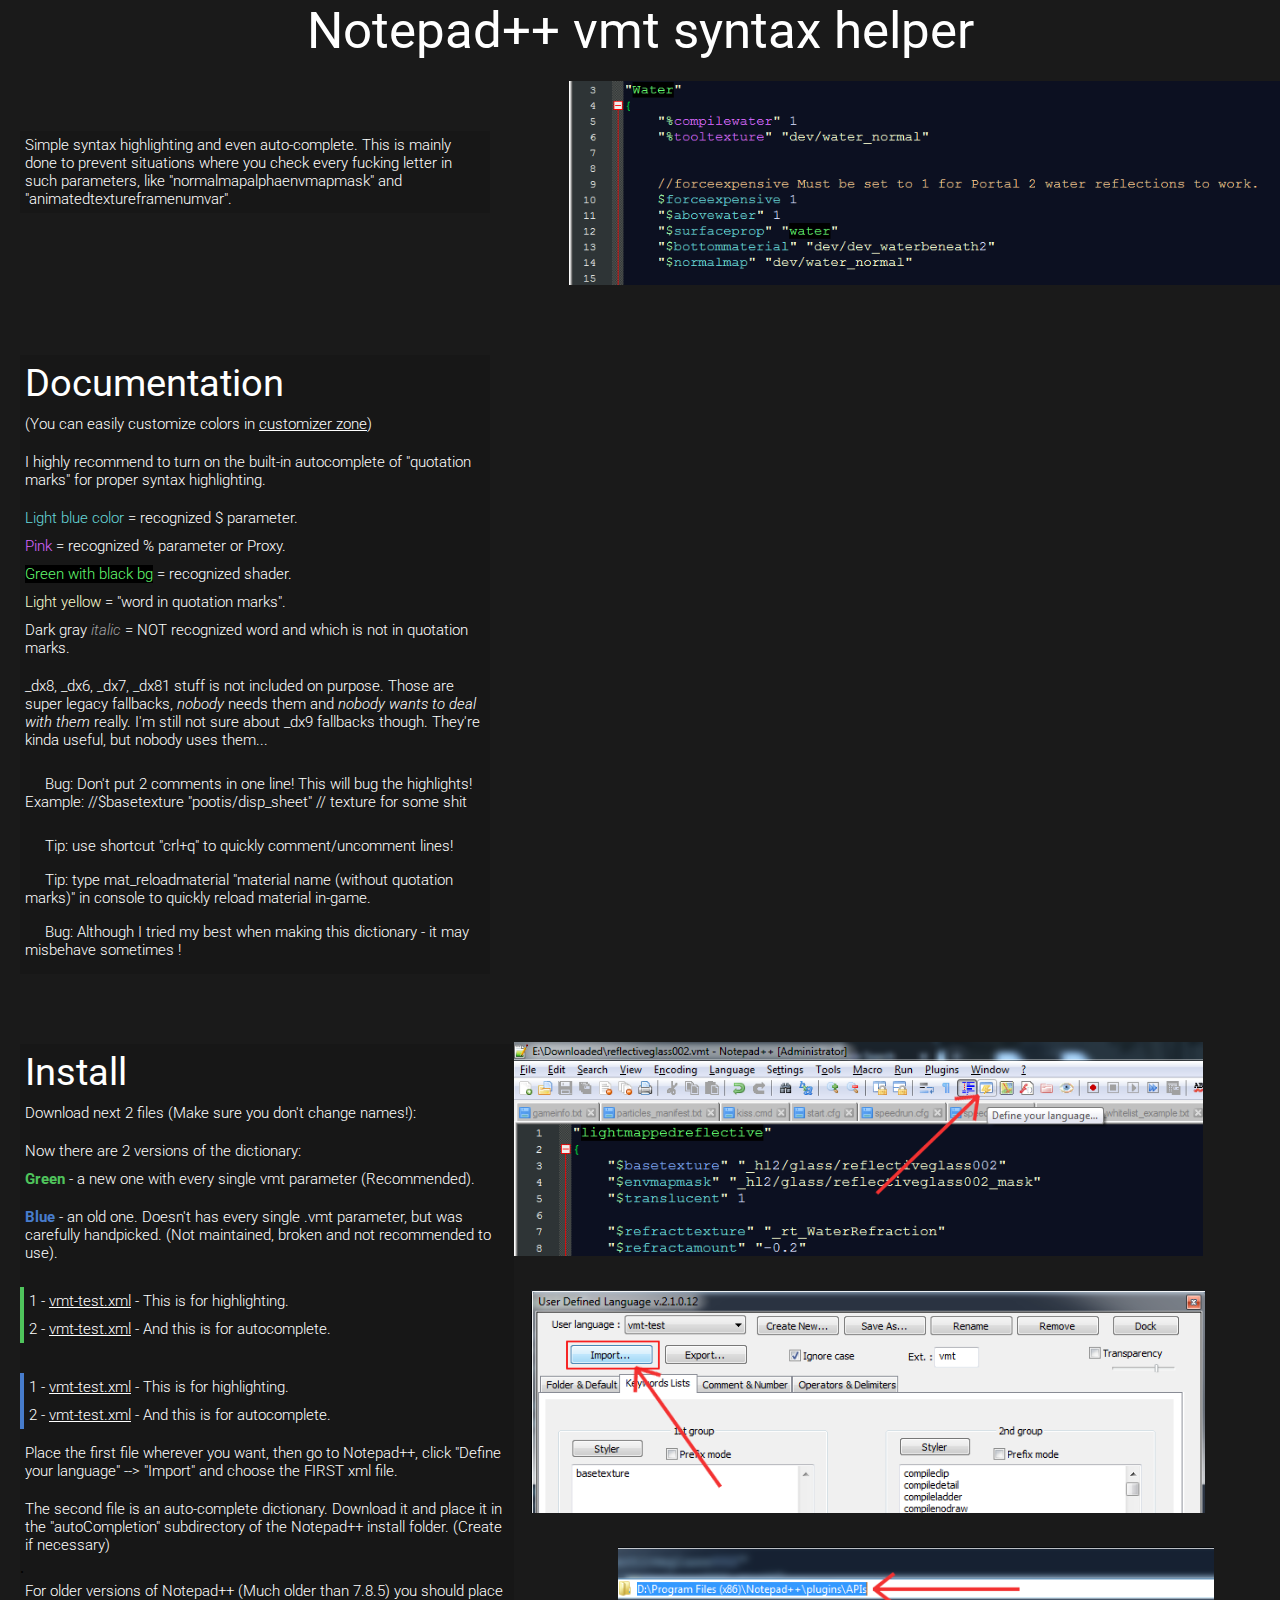
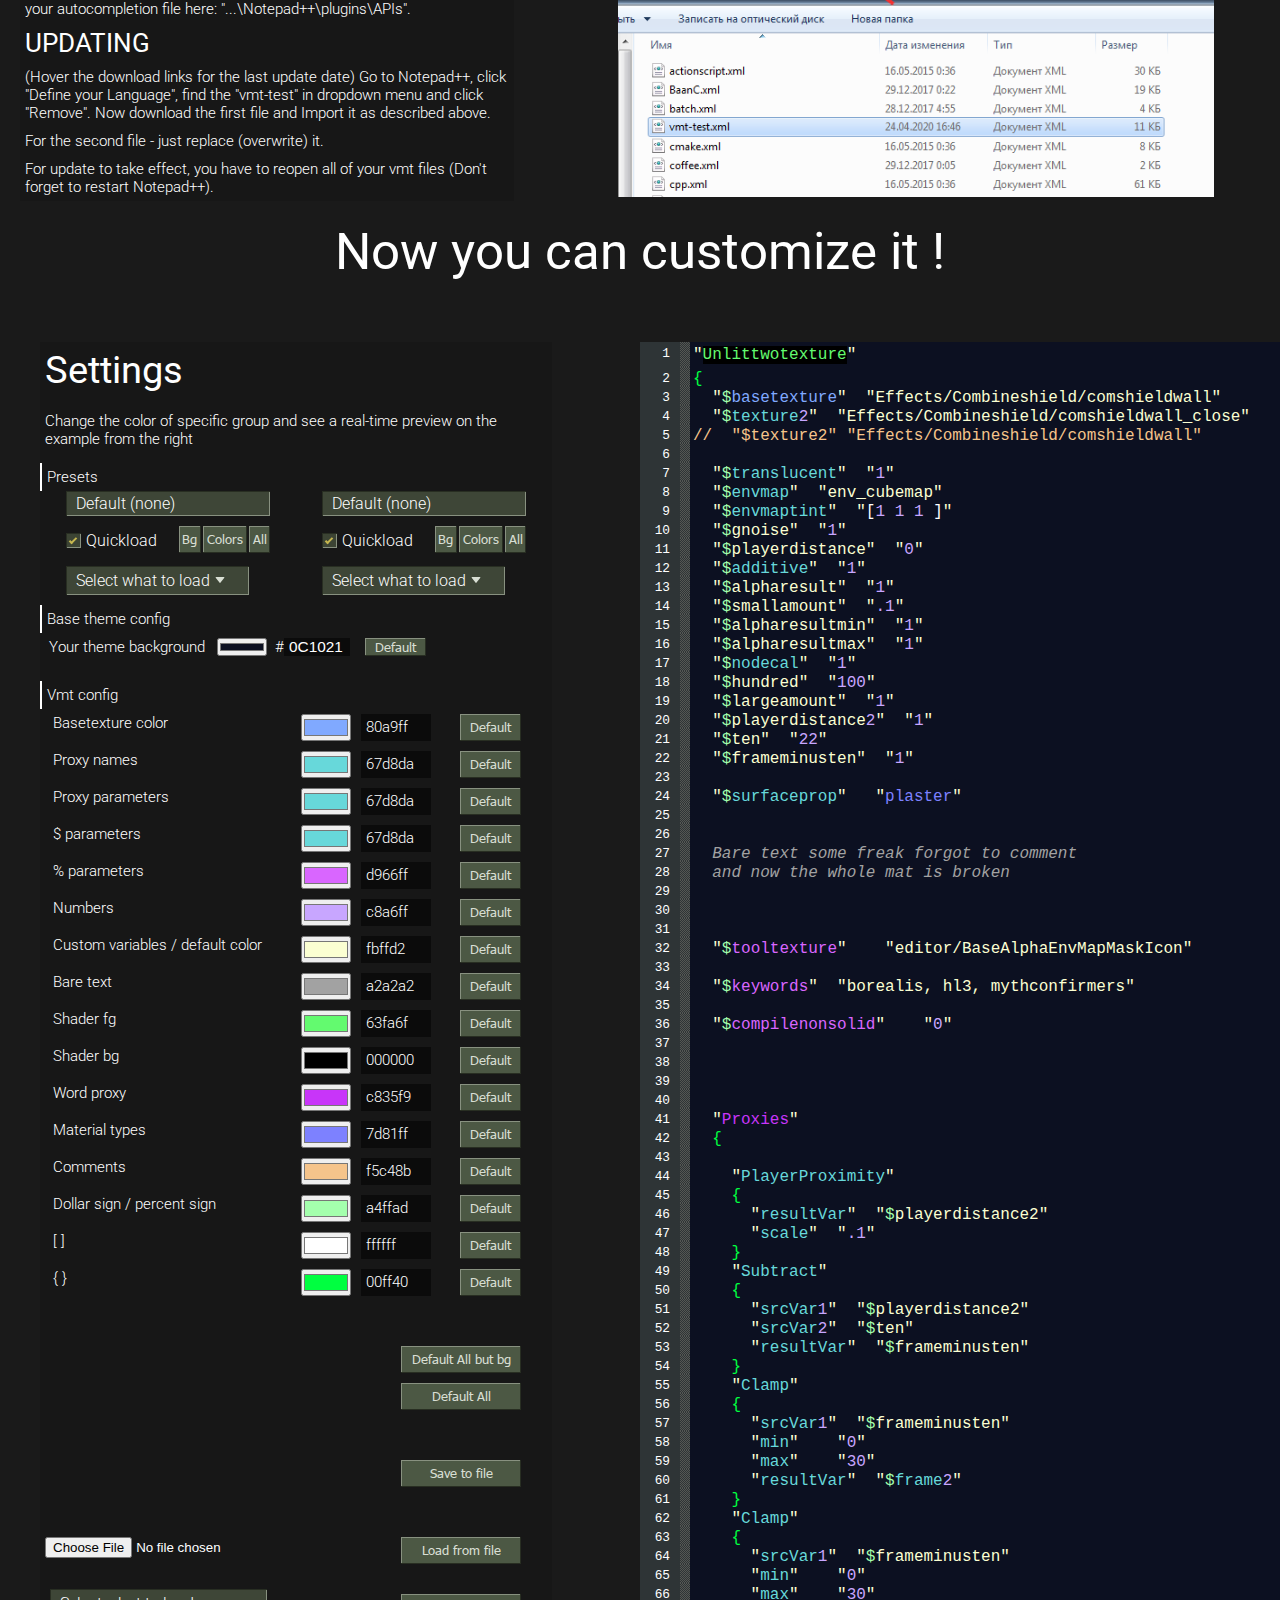
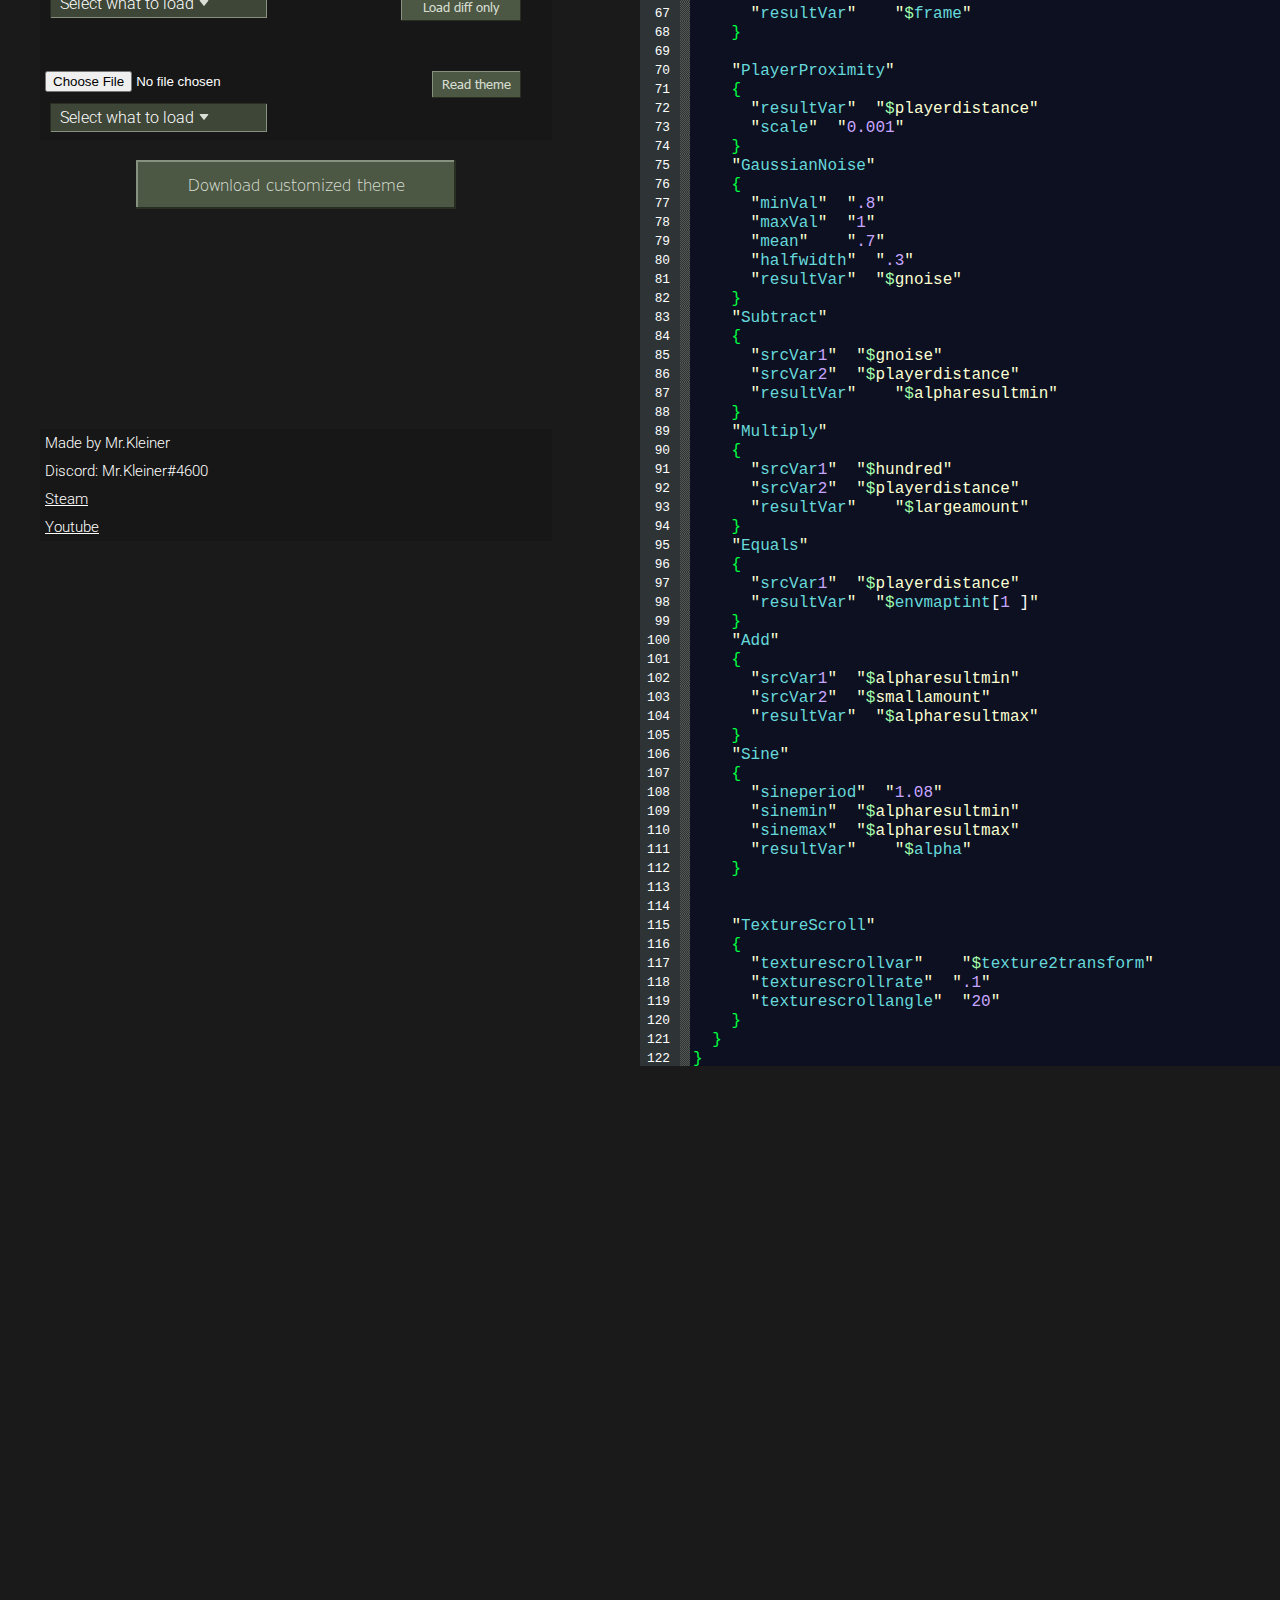
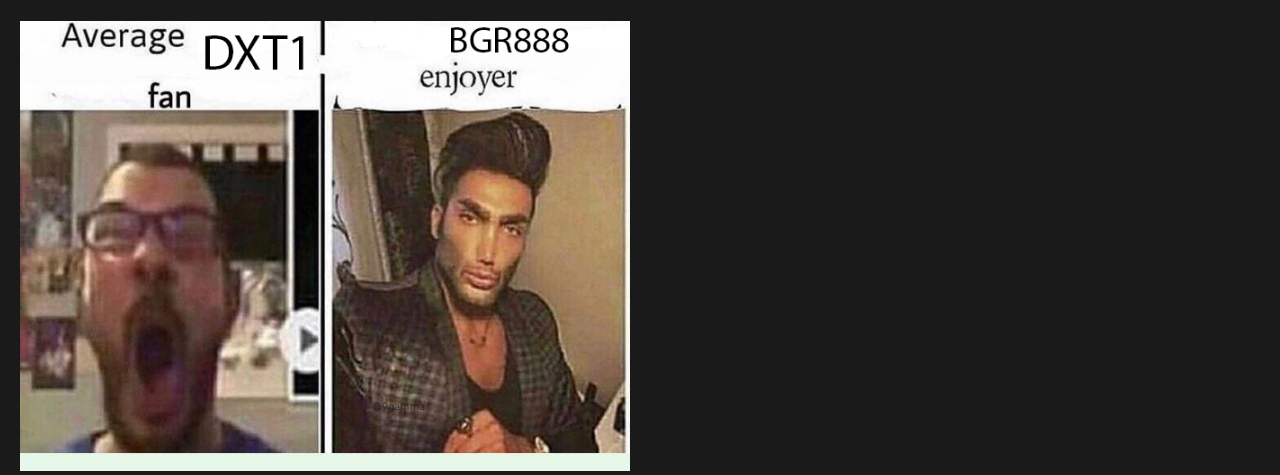
==== index.html @ f5759f52 "preset system improvements" ====
<!DOCTYPE html>
<html>
<head>
<link rel="stylesheet" type="text/css" href="style.css">
	<title>Notepad++ vmt</title>
	<link rel="shortcut icon" href="icon/npp_vmt_icon.png" type="image/x-icon">
	<!-- icon credit: Leo from Renegade dev team -->
	

<!-- <script src="./file_generator.js"></script> -->
  
  
  
  
  
  
</head>
<body onload="bodyready()">
<div id="dropdown_master" class="dropdown_menu_resetter dropdown_menu_resetter_hidden"></div>
	<div class="head_title">
		<p>Notepad++ vmt syntax helper</p>
	</div>
	<div class="page_01">

		<div class="into_text_root">
			<p>Simple syntax highlighting and even auto-complete. This is mainly done to prevent situations where you check every fucking letter in such parameters, like "normalmapalphaenvmapmask" and "animatedtextureframenumvar". </p>
		</div>

		<div class="intro_img"><!-- <div class="alignme"></div> --><img src="pics/example.png"></div>
	</div>

	<div class="page_01">

		<div class="into_text_root">
			<p id="install">Documentation</p>
			<p>(You can easily customize colors in <a href="#customize_scroll">customizer zone</a>)</p>
			<p></p>
			<p>I highly recommend to turn on the built-in autocomplete of "quotation marks" for proper syntax highlighting.</p>
			<p></p>
			<p><a id="light_blue">Light blue color</a> = recognized $ parameter.</p>
			<p><a id="pink">Pink</a> = recognized % parameter or Proxy.</p>
			<p><a id="green_black">Green with black bg</a> = recognized shader.</p>
			<p><a id="light_yellow">Light yellow</a> = "word in quotation marks".</p>
			<p>Dark gray <a id="gray">italic</a> = NOT recognized word and which is not in quotation marks.</p>
			<p></p>
			<p>_dx8, _dx6, _dx7, _dx81 stuff is not included on purpose. Those are super legacy fallbacks, <a class="italic_text">nobody</a> needs them and <a class="italic_text">nobody wants to deal with them</a> really. I'm still not sure about _dx9 fallbacks though. They're kinda useful, but nobody uses them...</p>
			<p></p>
			<p><img src="https://developer.valvesoftware.com/w/images/7/7d/Bug.png" width="16" height="20"> Bug: Don't put 2 comments in one line! This will bug the highlights! Example: //$basetexture "pootis/disp_sheet" // texture for some shit</p>
			<p></p>
			<p><img src="https://developer.valvesoftware.com/w/images/4/45/Tip.png" width="16" height="20"> Tip: use shortcut "crl+q" to quickly comment/uncomment lines!</p>
			
			<p><img src="https://developer.valvesoftware.com/w/images/4/45/Tip.png" width="16" height="20"> Tip: type mat_reloadmaterial "material name (without quotation marks)" in console to quickly reload material in-game.</p>
			
			<p><img src="https://developer.valvesoftware.com/w/images/7/7d/Bug.png" width="16" height="20"> Bug: Although I tried my best when making this dictionary - it may misbehave sometimes !</p>
			<p></p>
		</div>

		<div class="intro_img"><!-- <div class="alignme"></div> --><img class="ded" src="pics/example.png"></div>
	</div>

		<div class="page_01">

		<div class="into_text_root">
			<p id="install">Install</p>
			<p>Download next 2 files (Make sure you don't change names!):</p>
			<p></p>
			<p>Now there are 2 versions of the dictionary:</p>
			<p><a style="color:#4fc45c;font-weight:700;">Green</a> - a new one with every single vmt parameter (Recommended).</p>
			<p></p>
			<p><a style="color:#477ccc;font-weight:700;">Blue</a> - an old one. Doesn't has every single .vmt parameter, but was carefully handpicked. (Not maintained, broken and not recommended to use).</p>
			<p></p>
			<p></p>
			
			
			<!-- new one -->			
			<div class="version_sep_new">
			
			<p>1 - <a class="dl_new" rdate="Last update: 25-01-2020" download href="xml/new/light/vmt-test.xml" title="Last update: 25-01-2020">vmt-test.xml</a> - This is for highlighting.</p>
			<p>2 - <a class="dl_new" download href="xml/new/auto/vmt-test.xml" title="Last update: 25-01-2020">vmt-test.xml</a> - And this is for autocomplete.</p>
			
			</div>			
			<!-- new one -->
			

			<p></p>
			<p></p>
			<p></p>

			
			<!-- old one -->
			<div class="version_sep_old">
			
			<p>1 - <a class="dl_old" download href="xml/old/light/vmt-test.xml" title="Last update: 27-11-2020">vmt-test.xml</a> - This is for highlighting.</p>
			<p>2 - <a class="dl_old" download href="xml/old/auto/vmt-test.xml" title="Last update: 27-11-2020">vmt-test.xml</a> - And this is for autocomplete.</p>
			
			</div>
			<!-- old one -->
			
			
			<p></p>
			<p>Place the first file wherever you want, then go to Notepad++, click "Define your language" --> "Import" and choose the FIRST xml file.</p>
			<p></p>
			<p>The second file is an auto-complete dictionary. Download it and place it in the "autoCompletion" subdirectory of the Notepad++ install folder. (Create if necessary)</p>.
			<p>For older versions of Notepad++ (Much older than 7.8.5) you should place your autocompletion file here: "...\Notepad++\plugins\APIs".</p>
			<p id="update1">UPDATING</p>
			<p> (Hover the download links for the last update date) Go to Notepad++, click "Define your Language", find the "vmt-test" in dropdown menu and click "Remove". Now download the first file and Import it as described above.</p>
			<p>For the second file - just replace (overwrite) it.</p>
			<p>For update to take effect, you have to reopen all of your vmt files (Don't forget to restart Notepad++).</p>
		</div>


		<div class="step_imgs">
			<div class="intro_img1"><!-- <div class="alignme"></div> --> <img src="pics/def_lang.png"></div>
			<div class="intro_img1"><!-- <div class="alignme"></div> --> <img id="second_img" src="pics/import.png"></div>
			<div class="intro_img1"><!-- <div class="alignme"></div> --> <img id="second_img" src="pics/auto.png"></div>
		</div>
	</div>
	
		
	
	
	
	
	
	
	<!-- new color picker shit -->
	
	
	
	

	
	
	
	
	<div class="customize_title" id="customize_scroll">
		<p>Now you can customize it !</p>
	</div>
	
		
		
		
		
		<!-- Spoiler table test. A proper web designer will kill me for this -->
		
		
		
		
		
		
		<!-- pootis table here -->
			
			
			
		<div class="c_custom">
		 
			
			
			
		
		<div class="c_cols_con">
		
			<div class="c_cols_box1">
			<div class="not_button">
				<p id="install">Settings</p>
				<p></p>
				<p>Change the color of specific group and see a real-time preview on the example from the right</p>
				<!-- <p>The reason this exists is because of how poorly Notepad++ custom languages engine works, so if your theme background is not the same as "Black Board" - the language won't work properly. To fix this you have to enter the background color of your theme into the "Your theme background" field (next to color picker) and then click "Download customized theme". "Vmt config" section is very optional.</p> -->
				<p></p>
				<p class="white_border_right">Presets</p>
				
				
				<div class="c_pickers_mtable">
				
					   <div class="mtable_line mtable_line_presets">
					   
					   
					   
							<div class="special_row">
							  
								
								
								<div class="mrk_ilist_container">

								  <div id="preset_ilist_dropdown_01" mrk_active_preset_path="presets/np_themes/blackboard_preset.npvmat" class="mrk_ilist_active_item_display"><p id="displayer" class="mrk_ilist_active_item_display_p">Default (none)</p></div>
									<div class="ilist_hidden mrk_ilist_function_storage" onclick="get_preset()"></div>
								  <div class="mrk_ilist_dropdown ilist_hidden">
									<div mrk_preset_path="presets/debug/discord_preset.npvmat" id="entry1" class="mrk_ilist_entry"><p class="mrk_ilist_item_p">Discord</p></div>
									<div mrk_preset_path="presets/debug/youtube_preset.npvmat" id="entry2" class="mrk_ilist_entry"><p class="mrk_ilist_item_p">YouTube</p></div>
									
									<div mrk_preset_path="presets/debug/debug_black_preset.npvmat" id="entry3" class="mrk_ilist_entry"><p class="mrk_ilist_item_p">Debug Black</p></div>
									<div mrk_preset_path="presets/debug/debug_default_bboard_preset.npvmat" id="entry4" class="mrk_ilist_entry"><p class="mrk_ilist_item_p">Black Board</p></div>
								  </div>

								</div>
								
								
								
							  </div>
							  
							  
							  
							  
							  
							  
							  
							<div class="special_row">
							  
								
								
								<div class="mrk_ilist_container">

								  <div id="preset_ilist_dropdown_02" mrk_active_preset_path="presets/np_themes/blackboard_preset.npvmat" class="mrk_ilist_active_item_display"><p id="displayer" class="mrk_ilist_active_item_display_p">Default (none)</p></div>
									<div class="ilist_hidden mrk_ilist_function_storage" onclick="get_preset_other_themes()"></div>
								  <div class="mrk_ilist_dropdown ilist_hidden">
									<div mrk_preset_path="presets/debug/discord_preset.npvmat" id="entry11" class="mrk_ilist_entry"><p class="mrk_ilist_item_p">Discord</p></div>

									<div mrk_preset_path="presets/debug/youtube_preset.npvmat" id="entry22" class="mrk_ilist_entry"><p class="mrk_ilist_item_p">YouTube</p></div>
									<!-- <div mrk_preset_path="presets/debug/debug_black_preset.npvmat" id="entry33" class="mrk_ilist_entry"><p class="mrk_ilist_item_p">Debug Black</p></div> -->
									<div mrk_preset_path="presets/debug/debug_default_bboard_preset.npvmat" id="entry44" class="mrk_ilist_entry"><p class="mrk_ilist_item_p">Black Board</p></div>
									<div mrk_preset_path="presets/debug/discord_preset.npvmat" id="entry11" class="mrk_ilist_entry_sub">
										<p class="mrk_ilist_item_p">Adobe</p>
										<div class="subpanel_triangle"></div>
										<div class="mrk_ilist_dropdown mrk_ilist_subpanel">
											<div mrk_preset_path="presets/photoshop_2017.npvmat" id="entry44" class="mrk_ilist_entry"><p class="mrk_ilist_item_p">Photoshop 2017</p></div>
										</div>										

									</div>
									
								  </div>

								</div>
								
								
								
							  </div>
							  
							  
							  
							  
							  
					   </div>
					   
					   
					   <div id="width_fix" class="mtable_line mtable_line_presets">
					   
						   <div class="special_row mtable_line_presets_buttons">
						   
						   
						   
						    <!-- Checkbox -->
							<div id="dropdownmenu3" class="dropdown_menu mrk_checkbox_group ilist_checkbox_override">
								


							<!-- one dropdown row START -->
									<div class="set_single_cbox_row_part">
								  
										<div class="c_row list_one mrk_checkbox">
											<div class="checkbox_body_square">
												<div id="ilist_quickread_checkbox_01a" mrk_crow="mrow1" class="checkbox_inner_sqare checkbox_set_true mrk_checkbox_tickmark"></div>
											</div>
											<p class="cbox_label">Quickload</p>
										</div>
									</div>
							<!-- one dropdown row END -->
							
							
							</div>
							<!-- Checkbox -->
							
							
							
							   <button class="btn_set_def" onclick="got_preset_now_read_only_bg()">Bg</button>
							   <button class="btn_set_def" onclick="got_preset_now_read_only_colors()">Colors</button>
							   <button class="btn_set_def" onclick="got_preset_now_read()">All</button>
							</div>
							
							
							<div class="special_row mtable_line_presets_buttons">
							
						    <!-- Checkbox -->
							<div id="dropdownmenu3" class="dropdown_menu mrk_checkbox_group ilist_checkbox_override">
								


							<!-- one dropdown row START -->
									<div class="set_single_cbox_row_part">
								  
										<div class="c_row list_one mrk_checkbox">
											<div class="checkbox_body_square">
												<div id="ilist_quickread_checkbox_02a" mrk_crow="mrow1" class="checkbox_inner_sqare checkbox_set_true mrk_checkbox_tickmark"></div>
											</div>
											<p class="cbox_label">Quickload</p>
										</div>
									</div>
							<!-- one dropdown row END -->
							
							
							</div>
								<button class="btn_set_def" onclick="got_preset_now_read_only_bg_other_themes()">Bg</button>
								<button class="btn_set_def" onclick="got_preset_now_read_only_colors_other_themes()">Colors</button>
								<button class="btn_set_def" onclick="got_preset_now_read_other_themes()">All</button>
							</div>
							
					   </div>
					   
					   <div class="mtable_line mtable_line_presets">
							<div class="special_row mtable_line_presets_buttons">
								<div id="dropdown_vmat_file_preset_01a" class="load_selector_menu_container">
  
  
							<!--   menu title -->
								<div id="dropdown1" class="dropdown_menu_descr">Select what to load<div id="fuckyall" class="dropdown_triangle"></div></div>
							<!--   menu title -->
							  
							  
							<!-- The dropdown menu itself. whole block -->
								<div id="dropdownmenu1" class="dropdown_menu mrk_checkbox_group hidden_display_none mrk_checkbox_group_is_dropdown">
								


							<!-- one dropdown row START -->
									<div class="set_single_cbox_row_part">
										<div class="checkbox_part">
											<div mrk_crow="mrow16" class="checkbox_circular mrk_checkbox_override">
												<div class="checkbox_inner_round mrk_checkbox_tickmark checkbox_inner_unset"></div>
											</div>
										</div>
								  
										<div class="c_row list_one mrk_checkbox">
											<div class="checkbox_body_square">
												<div id="btex_col_checkmark_load_01a" mrk_crow="mrow16" class="checkbox_inner_sqare checkbox_set_true mrk_checkbox_tickmark"></div>
											</div>
											<p class="cbox_label">Background</p>
										</div>
									</div>
							<!-- one dropdown row END -->

							
								
								
								
							<!-- one dropdown row START -->
									<div class="set_single_cbox_row_part">
										<div class="checkbox_part">
											<div mrk_crow="mrow1" class="checkbox_circular mrk_checkbox_override">
												<div class="checkbox_inner_round mrk_checkbox_tickmark checkbox_inner_unset"></div>
											</div>
										</div>
								  
										<div class="c_row list_one mrk_checkbox">
											<div class="checkbox_body_square">
												<div id="btex_col_checkmark_load_01a" mrk_crow="mrow1" class="checkbox_inner_sqare checkbox_set_true mrk_checkbox_tickmark"></div>
											</div>
											<p class="cbox_label">Basetexture color</p>
										</div>
									</div>
							<!-- one dropdown row END -->
								
								
								
							<!-- one dropdown row START -->
									<div class="set_single_cbox_row_part">
										<div class="checkbox_part">
											<div mrk_crow="mrow2" id="round_checkbox_row2" class="checkbox_circular mrk_checkbox_override">
												<div class="checkbox_inner_round mrk_checkbox_tickmark checkbox_inner_unset"></div>
											</div>
										</div>
								  
										<div class="c_row list_one mrk_checkbox">
											<div class="checkbox_body_square">
												<div mrk_crow="mrow2" id="round_checkbox_row2" class="checkbox_inner_sqare checkbox_set_true mrk_checkbox_tickmark"></div>
											</div>
											<p class="cbox_label">Proxy names</p>
										</div>
									</div>
							<!-- one dropdown row END -->    

								
								
								
							<!-- one dropdown row START -->
									<div class="set_single_cbox_row_part">
										<div class="checkbox_part">
											<div mrk_crow="mrow3" id="round_checkbox_row3" class="checkbox_circular mrk_checkbox_override">
												<div class="checkbox_inner_round mrk_checkbox_tickmark checkbox_inner_unset"></div>
											</div>
										</div>
								  
										<div class="c_row list_one mrk_checkbox">
											<div class="checkbox_body_square">
												<div mrk_crow="mrow3" id="round_checkbox_row3" class="checkbox_inner_sqare checkbox_set_true mrk_checkbox_tickmark"></div>
											</div>
											<p class="cbox_label">Proxy parameters</p>
										</div>
									</div>
							<!-- one dropdown row END -->    
								
							 
								
							<!-- one dropdown row START -->
									<div class="set_single_cbox_row_part">
										<div class="checkbox_part">
											<div mrk_crow="mrow5" id="round_checkbox_row4" class="checkbox_circular mrk_checkbox_override">
												<div class="checkbox_inner_round mrk_checkbox_tickmark checkbox_inner_unset"></div>
											</div>
										</div>
								  
										<div class="c_row list_one mrk_checkbox">
											<div class="checkbox_body_square">
												<div mrk_crow="mrow5" id="round_checkbox_row4" class="checkbox_inner_sqare checkbox_set_true mrk_checkbox_tickmark"></div>
											</div>
											<p class="cbox_label">$ parameters</p>
										</div>
									</div>
							<!-- one dropdown row END -->

								
								
							<!-- one dropdown row START -->
									<div class="set_single_cbox_row_part">
										<div class="checkbox_part">
											<div mrk_crow="mrow4" id="round_checkbox_row4" class="checkbox_circular mrk_checkbox_override">
												<div class="checkbox_inner_round mrk_checkbox_tickmark checkbox_inner_unset"></div>
											</div>
										</div>
								  
										<div class="c_row list_one mrk_checkbox">
											<div class="checkbox_body_square">
												<div mrk_crow="mrow4" id="round_checkbox_row4" class="checkbox_inner_sqare checkbox_set_true mrk_checkbox_tickmark"></div>
											</div>
											<p class="cbox_label">% parameters</p>
										</div>
									</div>
							<!-- one dropdown row END -->    

								

								
								
							<!-- one dropdown row START -->
									<div class="set_single_cbox_row_part">
										<div class="checkbox_part">
											<div mrk_crow="mrow6" id="round_checkbox_row4" class="checkbox_circular mrk_checkbox_override">
												<div class="checkbox_inner_round mrk_checkbox_tickmark checkbox_inner_unset"></div>
											</div>
										</div>
								  
										<div class="c_row list_one mrk_checkbox">
											<div class="checkbox_body_square">
												<div mrk_crow="mrow6" id="round_checkbox_row4" class="checkbox_inner_sqare checkbox_set_true mrk_checkbox_tickmark"></div>
											</div>
											<p class="cbox_label">Numbers</p>
										</div>
									</div>
							<!-- one dropdown row END -->  
								
								  
							   
								
							<!-- one dropdown row START -->
									<div class="set_single_cbox_row_part">
										<div class="checkbox_part">
											<div mrk_crow="mrow7" id="round_checkbox_row4" class="checkbox_circular mrk_checkbox_override">
												<div class="checkbox_inner_round mrk_checkbox_tickmark checkbox_inner_unset"></div>
											</div>
										</div>
								  
										<div class="c_row list_one mrk_checkbox">
											<div class="checkbox_body_square">
												<div mrk_crow="mrow7" id="round_checkbox_row4" class="checkbox_inner_sqare checkbox_set_true mrk_checkbox_tickmark"></div>
											</div>
											<p class="cbox_label">Custom variables / default color</p>
										</div>
									</div>
							<!-- one dropdown row END -->  
								
								
								
							<!-- one dropdown row START -->
									<div class="set_single_cbox_row_part">
										<div class="checkbox_part">
											<div mrk_crow="mrow18" id="round_checkbox_row4" class="checkbox_circular mrk_checkbox_override">
												<div class="checkbox_inner_round mrk_checkbox_tickmark checkbox_inner_unset"></div>
											</div>
										</div>
								  
										<div class="c_row list_one mrk_checkbox">
											<div class="checkbox_body_square">
												<div mrk_crow="mrow18" id="round_checkbox_row4" class="checkbox_inner_sqare checkbox_set_true mrk_checkbox_tickmark"></div>
											</div>
											<p class="cbox_label">Bare text</p>
										</div>
									</div>
							<!-- one dropdown row END -->  
								
								
								
								
							<!-- one dropdown row START -->
									<div class="set_single_cbox_row_part">
										<div class="checkbox_part">
											<div mrk_crow="mrow8" id="round_checkbox_row4" class="checkbox_circular mrk_checkbox_override">
												<div class="checkbox_inner_round mrk_checkbox_tickmark checkbox_inner_unset"></div>
											</div>
										</div>
								  
										<div class="c_row list_one mrk_checkbox">
											<div class="checkbox_body_square">
												<div mrk_crow="mrow8" id="round_checkbox_row4" class="checkbox_inner_sqare checkbox_set_true mrk_checkbox_tickmark"></div>
											</div>
											<p class="cbox_label">Shader fg</p>
										</div>
									</div>
							<!-- one dropdown row END -->  

								
								
								
								
							<!-- one dropdown row START -->
									<div class="set_single_cbox_row_part">
										<div class="checkbox_part">
											<div mrk_crow="mrow9" id="round_checkbox_row4" class="checkbox_circular mrk_checkbox_override">
												<div class="checkbox_inner_round mrk_checkbox_tickmark checkbox_inner_unset"></div>
											</div>
										</div>
								  
										<div class="c_row list_one mrk_checkbox">
											<div class="checkbox_body_square">
												<div mrk_crow="mrow9" id="round_checkbox_row4" class="checkbox_inner_sqare checkbox_set_true mrk_checkbox_tickmark"></div>
											</div>
											<p class="cbox_label">Shader bg</p>
										</div>
									</div>
							<!-- one dropdown row END -->  
								
								
								
								
							<!-- one dropdown row START -->
									<div class="set_single_cbox_row_part">
										<div class="checkbox_part">
											<div mrk_crow="mrow11" id="round_checkbox_row4" class="checkbox_circular mrk_checkbox_override">
												<div class="checkbox_inner_round mrk_checkbox_tickmark checkbox_inner_unset"></div>
											</div>
										</div>
								  
										<div class="c_row list_one mrk_checkbox">
											<div class="checkbox_body_square">
												<div mrk_crow="mrow11" id="round_checkbox_row4" class="checkbox_inner_sqare checkbox_set_true mrk_checkbox_tickmark"></div>
											</div>
											<p class="cbox_label">Word proxy</p>
										</div>
									</div>
							<!-- one dropdown row END -->  
								
								
							<!-- one dropdown row START -->
									<div class="set_single_cbox_row_part">
										<div class="checkbox_part">
											<div mrk_crow="mrow12" id="round_checkbox_row4" class="checkbox_circular mrk_checkbox_override">
												<div class="checkbox_inner_round mrk_checkbox_tickmark checkbox_inner_unset"></div>
											</div>
										</div>
								  
										<div class="c_row list_one mrk_checkbox">
											<div class="checkbox_body_square">
												<div mrk_crow="mrow12" id="round_checkbox_row4" class="checkbox_inner_sqare checkbox_set_true mrk_checkbox_tickmark"></div>
											</div>
											<p class="cbox_label">Material types</p>
										</div>
									</div>
							<!-- one dropdown row END -->  
								
								
							<!-- one dropdown row START -->
									<div class="set_single_cbox_row_part">
										<div class="checkbox_part">
											<div mrk_crow="mrow13" id="round_checkbox_row4" class="checkbox_circular mrk_checkbox_override">
												<div class="checkbox_inner_round mrk_checkbox_tickmark checkbox_inner_unset"></div>
											</div>
										</div>
								  
										<div class="c_row list_one mrk_checkbox">
											<div class="checkbox_body_square">
												<div mrk_crow="mrow13" id="round_checkbox_row4" class="checkbox_inner_sqare checkbox_set_true mrk_checkbox_tickmark"></div>
											</div>
											<p class="cbox_label">Comments</p>
										</div>
									</div>
							<!-- one dropdown row END -->  
								
								
								
							<!-- one dropdown row START -->
									<div class="set_single_cbox_row_part">
										<div class="checkbox_part">
											<div mrk_crow="mrow14" id="round_checkbox_row4" class="checkbox_circular mrk_checkbox_override">
												<div class="checkbox_inner_round mrk_checkbox_tickmark checkbox_inner_unset"></div>
											</div>
										</div>
								  
										<div class="c_row list_one mrk_checkbox">
											<div class="checkbox_body_square">
												<div mrk_crow="mrow14" id="round_checkbox_row4" class="checkbox_inner_sqare checkbox_set_true mrk_checkbox_tickmark"></div>
											</div>
											<p class="cbox_label">Dollar sign / percent sign</p>
										</div>
									</div>
							<!-- one dropdown row END -->  
								
								
								
							<!-- one dropdown row START -->
									<div class="set_single_cbox_row_part">
										<div class="checkbox_part">
											<div mrk_crow="mrow15" id="round_checkbox_row4" class="checkbox_circular mrk_checkbox_override">
												<div class="checkbox_inner_round mrk_checkbox_tickmark checkbox_inner_unset"></div>
											</div>
										</div>
								  
										<div class="c_row list_one mrk_checkbox">
											<div class="checkbox_body_square">
												<div mrk_crow="mrow15" id="round_checkbox_row4" class="checkbox_inner_sqare checkbox_set_true mrk_checkbox_tickmark"></div>
											</div>
											<p class="cbox_label">[   ]</p>
										</div>
									</div>
							<!-- one dropdown row END -->  
								
								
								
							<!-- one dropdown row START -->
									<div class="set_single_cbox_row_part">
										<div class="checkbox_part">
											<div mrk_crow="mrow17" id="round_checkbox_row4" class="checkbox_circular mrk_checkbox_override">
												<div class="checkbox_inner_round mrk_checkbox_tickmark checkbox_inner_unset"></div>
											</div>
										</div>
								  
										<div class="c_row list_one mrk_checkbox">
											<div class="checkbox_body_square">
												<div mrk_crow="mrow17" id="round_checkbox_row4" class="checkbox_inner_sqare checkbox_set_true mrk_checkbox_tickmark"></div>
											</div>
											<p class="cbox_label">{   }</p>
										</div>
									</div>
							<!-- one dropdown row END -->  
							
							
								</div>
							  
							  
							  
							  
							  
							  
							  
							  
							  
							</div>
							
							</div>
							
							
							<div class="special_row mtable_line_presets_buttons">
								<div id="dropdown_vmat_file_preset_02a" class="load_selector_menu_container">
  
  
							<!--   menu title -->
								<div id="dropdown4" class="dropdown_menu_descr">Select what to load<div id="fuckyall" class="dropdown_triangle"></div></div>
							<!--   menu title -->
							  
							  
							<!-- The dropdown menu itself. whole block -->
								<div id="dropdownmenu4" class="dropdown_menu mrk_checkbox_group hidden_display_none mrk_checkbox_group_is_dropdown">
								


							<!-- one dropdown row START -->
									<div class="set_single_cbox_row_part">
										<div class="checkbox_part">
											<div mrk_crow="mrow16" class="checkbox_circular mrk_checkbox_override">
												<div class="checkbox_inner_round mrk_checkbox_tickmark checkbox_inner_unset"></div>
											</div>
										</div>
								  
										<div class="c_row list_one mrk_checkbox">
											<div class="checkbox_body_square">
												<div id="btex_col_checkmark_load_01a" mrk_crow="mrow16" class="checkbox_inner_sqare checkbox_set_true mrk_checkbox_tickmark"></div>
											</div>
											<p class="cbox_label">Background</p>
										</div>
									</div>
							<!-- one dropdown row END -->

							
								
								
								
							<!-- one dropdown row START -->
									<div class="set_single_cbox_row_part">
										<div class="checkbox_part">
											<div mrk_crow="mrow1" class="checkbox_circular mrk_checkbox_override">
												<div class="checkbox_inner_round mrk_checkbox_tickmark checkbox_inner_unset"></div>
											</div>
										</div>
								  
										<div class="c_row list_one mrk_checkbox">
											<div class="checkbox_body_square">
												<div id="btex_col_checkmark_load_01a" mrk_crow="mrow1" class="checkbox_inner_sqare checkbox_set_true mrk_checkbox_tickmark"></div>
											</div>
											<p class="cbox_label">Basetexture color</p>
										</div>
									</div>
							<!-- one dropdown row END -->
								
								
								
							<!-- one dropdown row START -->
									<div class="set_single_cbox_row_part">
										<div class="checkbox_part">
											<div mrk_crow="mrow2" id="round_checkbox_row2" class="checkbox_circular mrk_checkbox_override">
												<div class="checkbox_inner_round mrk_checkbox_tickmark checkbox_inner_unset"></div>
											</div>
										</div>
								  
										<div class="c_row list_one mrk_checkbox">
											<div class="checkbox_body_square">
												<div mrk_crow="mrow2" id="round_checkbox_row2" class="checkbox_inner_sqare checkbox_set_true mrk_checkbox_tickmark"></div>
											</div>
											<p class="cbox_label">Proxy names</p>
										</div>
									</div>
							<!-- one dropdown row END -->    

								
								
								
							<!-- one dropdown row START -->
									<div class="set_single_cbox_row_part">
										<div class="checkbox_part">
											<div mrk_crow="mrow3" id="round_checkbox_row3" class="checkbox_circular mrk_checkbox_override">
												<div class="checkbox_inner_round mrk_checkbox_tickmark checkbox_inner_unset"></div>
											</div>
										</div>
								  
										<div class="c_row list_one mrk_checkbox">
											<div class="checkbox_body_square">
												<div mrk_crow="mrow3" id="round_checkbox_row3" class="checkbox_inner_sqare checkbox_set_true mrk_checkbox_tickmark"></div>
											</div>
											<p class="cbox_label">Proxy parameters</p>
										</div>
									</div>
							<!-- one dropdown row END -->    
								
							 
								
							<!-- one dropdown row START -->
									<div class="set_single_cbox_row_part">
										<div class="checkbox_part">
											<div mrk_crow="mrow5" id="round_checkbox_row4" class="checkbox_circular mrk_checkbox_override">
												<div class="checkbox_inner_round mrk_checkbox_tickmark checkbox_inner_unset"></div>
											</div>
										</div>
								  
										<div class="c_row list_one mrk_checkbox">
											<div class="checkbox_body_square">
												<div mrk_crow="mrow5" id="round_checkbox_row4" class="checkbox_inner_sqare checkbox_set_true mrk_checkbox_tickmark"></div>
											</div>
											<p class="cbox_label">$ parameters</p>
										</div>
									</div>
							<!-- one dropdown row END -->

								
								
							<!-- one dropdown row START -->
									<div class="set_single_cbox_row_part">
										<div class="checkbox_part">
											<div mrk_crow="mrow4" id="round_checkbox_row4" class="checkbox_circular mrk_checkbox_override">
												<div class="checkbox_inner_round mrk_checkbox_tickmark checkbox_inner_unset"></div>
											</div>
										</div>
								  
										<div class="c_row list_one mrk_checkbox">
											<div class="checkbox_body_square">
												<div mrk_crow="mrow4" id="round_checkbox_row4" class="checkbox_inner_sqare checkbox_set_true mrk_checkbox_tickmark"></div>
											</div>
											<p class="cbox_label">% parameters</p>
										</div>
									</div>
							<!-- one dropdown row END -->    

								

								
								
							<!-- one dropdown row START -->
									<div class="set_single_cbox_row_part">
										<div class="checkbox_part">
											<div mrk_crow="mrow6" id="round_checkbox_row4" class="checkbox_circular mrk_checkbox_override">
												<div class="checkbox_inner_round mrk_checkbox_tickmark checkbox_inner_unset"></div>
											</div>
										</div>
								  
										<div class="c_row list_one mrk_checkbox">
											<div class="checkbox_body_square">
												<div mrk_crow="mrow6" id="round_checkbox_row4" class="checkbox_inner_sqare checkbox_set_true mrk_checkbox_tickmark"></div>
											</div>
											<p class="cbox_label">Numbers</p>
										</div>
									</div>
							<!-- one dropdown row END -->  
								
								  
							   
								
							<!-- one dropdown row START -->
									<div class="set_single_cbox_row_part">
										<div class="checkbox_part">
											<div mrk_crow="mrow7" id="round_checkbox_row4" class="checkbox_circular mrk_checkbox_override">
												<div class="checkbox_inner_round mrk_checkbox_tickmark checkbox_inner_unset"></div>
											</div>
										</div>
								  
										<div class="c_row list_one mrk_checkbox">
											<div class="checkbox_body_square">
												<div mrk_crow="mrow7" id="round_checkbox_row4" class="checkbox_inner_sqare checkbox_set_true mrk_checkbox_tickmark"></div>
											</div>
											<p class="cbox_label">Custom variables / default color</p>
										</div>
									</div>
							<!-- one dropdown row END -->  
								
								
								
								
							<!-- one dropdown row START -->
									<div class="set_single_cbox_row_part">
										<div class="checkbox_part">
											<div mrk_crow="mrow18" id="round_checkbox_row4" class="checkbox_circular mrk_checkbox_override">
												<div class="checkbox_inner_round mrk_checkbox_tickmark checkbox_inner_unset"></div>
											</div>
										</div>
								  
										<div class="c_row list_one mrk_checkbox">
											<div class="checkbox_body_square">
												<div mrk_crow="mrow18" id="round_checkbox_row4" class="checkbox_inner_sqare checkbox_set_true mrk_checkbox_tickmark"></div>
											</div>
											<p class="cbox_label">Bare text</p>
										</div>
									</div>
							<!-- one dropdown row END -->  
								
								
								
								
							<!-- one dropdown row START -->
									<div class="set_single_cbox_row_part">
										<div class="checkbox_part">
											<div mrk_crow="mrow8" id="round_checkbox_row4" class="checkbox_circular mrk_checkbox_override">
												<div class="checkbox_inner_round mrk_checkbox_tickmark checkbox_inner_unset"></div>
											</div>
										</div>
								  
										<div class="c_row list_one mrk_checkbox">
											<div class="checkbox_body_square">
												<div mrk_crow="mrow8" id="round_checkbox_row4" class="checkbox_inner_sqare checkbox_set_true mrk_checkbox_tickmark"></div>
											</div>
											<p class="cbox_label">Shader fg</p>
										</div>
									</div>
							<!-- one dropdown row END -->  

								
								
								
								
							<!-- one dropdown row START -->
									<div class="set_single_cbox_row_part">
										<div class="checkbox_part">
											<div mrk_crow="mrow9" id="round_checkbox_row4" class="checkbox_circular mrk_checkbox_override">
												<div class="checkbox_inner_round mrk_checkbox_tickmark checkbox_inner_unset"></div>
											</div>
										</div>
								  
										<div class="c_row list_one mrk_checkbox">
											<div class="checkbox_body_square">
												<div mrk_crow="mrow9" id="round_checkbox_row4" class="checkbox_inner_sqare checkbox_set_true mrk_checkbox_tickmark"></div>
											</div>
											<p class="cbox_label">Shader bg</p>
										</div>
									</div>
							<!-- one dropdown row END -->  
								
								
								
								
							<!-- one dropdown row START -->
									<div class="set_single_cbox_row_part">
										<div class="checkbox_part">
											<div mrk_crow="mrow11" id="round_checkbox_row4" class="checkbox_circular mrk_checkbox_override">
												<div class="checkbox_inner_round mrk_checkbox_tickmark checkbox_inner_unset"></div>
											</div>
										</div>
								  
										<div class="c_row list_one mrk_checkbox">
											<div class="checkbox_body_square">
												<div mrk_crow="mrow11" id="round_checkbox_row4" class="checkbox_inner_sqare checkbox_set_true mrk_checkbox_tickmark"></div>
											</div>
											<p class="cbox_label">Word proxy</p>
										</div>
									</div>
							<!-- one dropdown row END -->  
								
								
							<!-- one dropdown row START -->
									<div class="set_single_cbox_row_part">
										<div class="checkbox_part">
											<div mrk_crow="mrow12" id="round_checkbox_row4" class="checkbox_circular mrk_checkbox_override">
												<div class="checkbox_inner_round mrk_checkbox_tickmark checkbox_inner_unset"></div>
											</div>
										</div>
								  
										<div class="c_row list_one mrk_checkbox">
											<div class="checkbox_body_square">
												<div mrk_crow="mrow12" id="round_checkbox_row4" class="checkbox_inner_sqare checkbox_set_true mrk_checkbox_tickmark"></div>
											</div>
											<p class="cbox_label">Material types</p>
										</div>
									</div>
							<!-- one dropdown row END -->  
								
								
							<!-- one dropdown row START -->
									<div class="set_single_cbox_row_part">
										<div class="checkbox_part">
											<div mrk_crow="mrow13" id="round_checkbox_row4" class="checkbox_circular mrk_checkbox_override">
												<div class="checkbox_inner_round mrk_checkbox_tickmark checkbox_inner_unset"></div>
											</div>
										</div>
								  
										<div class="c_row list_one mrk_checkbox">
											<div class="checkbox_body_square">
												<div mrk_crow="mrow13" id="round_checkbox_row4" class="checkbox_inner_sqare checkbox_set_true mrk_checkbox_tickmark"></div>
											</div>
											<p class="cbox_label">Comments</p>
										</div>
									</div>
							<!-- one dropdown row END -->  
								
								
								
							<!-- one dropdown row START -->
									<div class="set_single_cbox_row_part">
										<div class="checkbox_part">
											<div mrk_crow="mrow14" id="round_checkbox_row4" class="checkbox_circular mrk_checkbox_override">
												<div class="checkbox_inner_round mrk_checkbox_tickmark checkbox_inner_unset"></div>
											</div>
										</div>
								  
										<div class="c_row list_one mrk_checkbox">
											<div class="checkbox_body_square">
												<div mrk_crow="mrow14" id="round_checkbox_row4" class="checkbox_inner_sqare checkbox_set_true mrk_checkbox_tickmark"></div>
											</div>
											<p class="cbox_label">Dollar sign / percent sign</p>
										</div>
									</div>
							<!-- one dropdown row END -->  
								
								
								
							<!-- one dropdown row START -->
									<div class="set_single_cbox_row_part">
										<div class="checkbox_part">
											<div mrk_crow="mrow15" id="round_checkbox_row4" class="checkbox_circular mrk_checkbox_override">
												<div class="checkbox_inner_round mrk_checkbox_tickmark checkbox_inner_unset"></div>
											</div>
										</div>
								  
										<div class="c_row list_one mrk_checkbox">
											<div class="checkbox_body_square">
												<div mrk_crow="mrow15" id="round_checkbox_row4" class="checkbox_inner_sqare checkbox_set_true mrk_checkbox_tickmark"></div>
											</div>
											<p class="cbox_label">[   ]</p>
										</div>
									</div>
							<!-- one dropdown row END -->  
								
								
								
							<!-- one dropdown row START -->
									<div class="set_single_cbox_row_part">
										<div class="checkbox_part">
											<div mrk_crow="mrow17" id="round_checkbox_row4" class="checkbox_circular mrk_checkbox_override">
												<div class="checkbox_inner_round mrk_checkbox_tickmark checkbox_inner_unset"></div>
											</div>
										</div>
								  
										<div class="c_row list_one mrk_checkbox">
											<div class="checkbox_body_square">
												<div mrk_crow="mrow17" id="round_checkbox_row4" class="checkbox_inner_sqare checkbox_set_true mrk_checkbox_tickmark"></div>
											</div>
											<p class="cbox_label">{   }</p>
										</div>
									</div>
							<!-- one dropdown row END -->  
							
							
								</div>
							  
							  
							  
							  
							  
							  
							  
							  
							  
							</div>
							
							</div>
					   </div>
					   
				</div>
				
				
				
				<p></p>
				<p class="white_border_right">Base theme config</p>
				<p class="theme_bg_cont">&nbsp <a>Your theme background</a> &nbsp &nbsp <input type="color" id="theme_bg_picker" value="#0C1021"><a id="killme_quick"> &nbsp #<input type="text" oninput="this.value = this.value.replace(/[^0-9, ^a-z, ^A-Z.]/g, '').replace(/(\..*)\./g, '$1');" id="cd_theme_bg_picker" maxlength = "7" value="0C1021"></a><button class="btn_set_def" onclick="set_def_theme_bg()">Default</button></p>
				<p></p>
				<p></p>
				<p class="white_border_right">Vmt config</p>
				
				
				
				
					<div class="c_pickers_mtable">
					   <div class="mtable_line">
						  <div class="mtable_p">
							 <p>&nbsp Basetexture color &nbsp &nbsp </p>
						  </div>
						  <div class="mt_rside">
							 <p class="cpicker_input_p"><input type="color" id="btexture_c_picker" value="#80a9ff"></p>
							 <p class="cpicker_extra">
								<input type="text" oninput="this.value = this.value.replace(/[^0-9, ^a-z, ^A-Z.]/g, '').replace(/(\..*)\./g, '$1');" id="cd_btexture_picker" class="col_text_picker" value="80a9ff">
								<button id="btexture_set_def_btn" class="btn_set_def" onclick="set_def_btexture()">Default</button>
							 </p>
						  </div>
					   </div>
					   
					   
					   <div class="mtable_line">
						  <div class="mtable_p">
							 <p>&nbsp Proxy names &nbsp &nbsp </p>
						  </div>
						  <div class="mt_rside">
							 <p class="cpicker_input_p"><input type="color" id="pr_names_picker" value="#67d8da"></p>
							 <p class="cpicker_extra">
							 <input type="text" oninput="this.value = this.value.replace(/[^0-9, ^a-z, ^A-Z.]/g, '').replace(/(\..*)\./g, '$1');" id="cd_pr_names_picker" class="col_text_picker" value="67d8da">
							 <button id="pr_names_set_def_btn" class="btn_set_def" onclick="set_def_pr_names()">Default</button>
							 </p>
						  </div>
					   </div>
					   
					   
					   <div class="mtable_line">
						  <div class="mtable_p">
							 <p>&nbsp Proxy parameters &nbsp &nbsp </p>
						  </div>
						  <div class="mt_rside">
						  <p class="cpicker_input_p"><input type="color" id="pr_params_picker" value="#67d8da"></p>
							 <p class="cpicker_extra">
							 <input type="text" oninput="this.value = this.value.replace(/[^0-9, ^a-z, ^A-Z.]/g, '').replace(/(\..*)\./g, '$1');" id="cd_pr_params_picker" class="col_text_picker" value="67d8da">
							 <button id="pr_params_set_def_btn" class="btn_set_def" onclick="set_def_pr_params()">Default</button>
							 </p>						  
						  </div>
					   </div>
					   
					   
					   <div class="mtable_line">
						  <div class="mtable_p">
							 <p>&nbsp $ parameters &nbsp &nbsp </p>
						  </div>
						  <div class="mt_rside">
							<p class="cpicker_input_p"><input type="color" id="dol_params_picker" value="#67d8da"></p>
							 <p class="cpicker_extra">
							 <input type="text" oninput="this.value = this.value.replace(/[^0-9, ^a-z, ^A-Z.]/g, '').replace(/(\..*)\./g, '$1');" id="set_def_dol_params" class="col_text_picker" value="67d8da">
							 <button id="dol_params_set_def_btn" class="btn_set_def" onclick="set_def_dol_params()">Default</button>
							 </p>								
						  </div>
					   </div>
					   
					   
					   <div class="mtable_line">
						  <div class="mtable_p">
							 <p>&nbsp % parameters &nbsp &nbsp </p>
						  </div>
						  <div class="mt_rside">
							<p class="cpicker_input_p"><input type="color" id="perc_params_picker" value="#d966ff"></p>
							 <p class="cpicker_extra">
							 <input type="text" oninput="this.value = this.value.replace(/[^0-9, ^a-z, ^A-Z.]/g, '').replace(/(\..*)\./g, '$1');" id="cd_perc_params_picker" class="col_text_picker" value="d966ff">
							 <button id="perc_params_set_def_btn" class="btn_set_def" onclick="set_def_perc_params()">Default</button>
							 </p>
						  </div>
					   </div>
					   
					   
					   <div class="mtable_line">
						  <div class="mtable_p">
							 <p>&nbsp Numbers &nbsp &nbsp </p>
						  </div>
						  <div class="mt_rside">
							<p class="cpicker_input_p"><input type="color" id="num_col_picker" value="#c8a6ff"></p>
							 <p class="cpicker_extra">
							 <input type="text" oninput="this.value = this.value.replace(/[^0-9, ^a-z, ^A-Z.]/g, '').replace(/(\..*)\./g, '$1');" id="cd_nums_picker" class="col_text_picker" value="c8a6ff">
							 <button id="nums_set_def_btn" class="btn_set_def" onclick="set_def_nums()">Default</button>
							 </p>							
						  </div>
					   </div>
					   
					   
					   <div class="mtable_line">
						  <div class="mtable_p">
							 <p>&nbsp Custom variables / default color &nbsp &nbsp </p>
						  </div>
						  <div class="mt_rside">
							<p class="cpicker_input_p"><input type="color" id="cvars_c_picker" value="#fbffd2"></p>
							 <p class="cpicker_extra">
							 <input type="text" oninput="this.value = this.value.replace(/[^0-9, ^a-z, ^A-Z.]/g, '').replace(/(\..*)\./g, '$1');" id="cd_cvars_w_def_picker" class="col_text_picker" value="fbffd2">
							 <button id="cvars_def_set_def_btn" class="btn_set_def" onclick="set_defs_w_cvars()">Default</button>
							 </p>							
						  </div>
					   </div>
					   


					   <div class="mtable_line">
						  <div class="mtable_p">
							 <p>&nbsp Bare text &nbsp &nbsp </p>
						  </div>
						  <div class="mt_rside">
							<p class="cpicker_input_p"><input type="color" id="bare_text_c_picker" value="#a2a2a2"></p>
							 <p class="cpicker_extra">
							 <input type="text" oninput="this.value = this.value.replace(/[^0-9, ^a-z, ^A-Z.]/g, '').replace(/(\..*)\./g, '$1');" id="cd_bare_text_picker" class="col_text_picker" value="a2a2a2">
							 <button id="bare_text_set_def_btn" class="btn_set_def" onclick="bare_text_set_def()">Default</button>
							 </p>			
						  </div>
					   </div>
					   

					   
					   <div class="mtable_line">
						  <div class="mtable_p">
							 <p>&nbsp Shader fg &nbsp &nbsp </p>
						  </div>
						  <div class="mt_rside">
						  <p class="cpicker_input_p"><input type="color" id="shader_fg_picker" value="#63fa6f"></p>
						  	 <p class="cpicker_extra">
							 <input type="text" oninput="this.value = this.value.replace(/[^0-9, ^a-z, ^A-Z.]/g, '').replace(/(\..*)\./g, '$1');" id="cd_shader_picker" class="col_text_picker" value="63fa6f">
							 <button id="shader_set_def_btn" class="btn_set_def" onclick="set_def_shader_fg()">Default</button>
							 </p>	
						  </div>
					   </div>
					   
					   
					   <div class="mtable_line">
						  <div class="mtable_p">
							 <p>&nbsp Shader bg &nbsp &nbsp </p>
						  </div>
						  <div class="mt_rside">
							<p class="cpicker_input_p"><input type="color" id="shader_bg_picker" value="#000000"></p>
						  	 <p class="cpicker_extra">
							 <input type="text" oninput="this.value = this.value.replace(/[^0-9, ^a-z, ^A-Z.]/g, '').replace(/(\..*)\./g, '$1');" id="cd_shader_bg_picker" class="col_text_picker" value="000000">
							 <button id="shader_bg_set_def_btn" class="btn_set_def" onclick="set_def_shader_bg()">Default</button>
							 </p>								
						  </div>
					   </div>
					   
					   
					   <div class="mtable_line">
						  <div class="mtable_p">
							 <p>&nbsp Word proxy &nbsp &nbsp </p>
						  </div>
						  <div class="mt_rside">
						  <p class="cpicker_input_p"><input type="color" id="word_proxy_c_picker" value="#c835f9"></p>
						  	 <p class="cpicker_extra">
							 <input type="text" oninput="this.value = this.value.replace(/[^0-9, ^a-z, ^A-Z.]/g, '').replace(/(\..*)\./g, '$1');" id="cd_wproxy_bg_picker" class="col_text_picker" value="c835f9">
							 <button id="wproxy_set_def_btn" class="btn_set_def" onclick="set_def_wproxy()">Default</button>
							 </p>							  
						  </div>
					   </div>
					   
					   
					   <div class="mtable_line">
						  <div class="mtable_p">
							 <p>&nbsp Material types &nbsp &nbsp </p>
						  </div>
						  <div class="mt_rside">
						  <p class="cpicker_input_p"><input type="color" id="mat_types_c_picker" value="#7d81ff"></p>
						  	 <p class="cpicker_extra">
							 <input type="text" oninput="this.value = this.value.replace(/[^0-9, ^a-z, ^A-Z.]/g, '').replace(/(\..*)\./g, '$1');" id="cd_mtypes_bg_picker" class="col_text_picker" value="7d81ff">
							 <button id="mtypes_set_def_btn" class="btn_set_def" onclick="set_def_mtype()">Default</button>
							 </p>						  
						  </div>
					   </div>
					   
					   
					   
					   
					   
					   <div class="mtable_line">
						  <div class="mtable_p">
							 <p>&nbsp Comments &nbsp &nbsp </p>
						  </div>
						  <div class="mt_rside">
						  <p class="cpicker_input_p"><input type="color" id="comms_c_picker" value="#f5c48b"></p>
						  	 <p class="cpicker_extra">
							 <input type="text" oninput="this.value = this.value.replace(/[^0-9, ^a-z, ^A-Z.]/g, '').replace(/(\..*)\./g, '$1');" id="cd_comms_bg_picker" class="col_text_picker" value="f5c48b">
							 <button id="comments_set_def_btn" class="btn_set_def" onclick="set_def_comments()">Default</button>
							 </p>						  
						  </div>
					   </div>					   
					   
					   
					   
					   
					   
					   <div class="mtable_line">
						  <div class="mtable_p">
							 <p>&nbsp Dollar sign / percent sign &nbsp &nbsp </p>
						  </div>
						  <div class="mt_rside">
						  <p class="cpicker_input_p"><input type="color" id="dsign_c_picker" value="#a4ffad"></p>
						  	 <p class="cpicker_extra">
							 <input type="text" oninput="this.value = this.value.replace(/[^0-9, ^a-z, ^A-Z.]/g, '').replace(/(\..*)\./g, '$1');" id="cd_dpsign_bg_picker" class="col_text_picker" value="a4ffad">
							 <button id="dpsign_set_def_btn" class="btn_set_def" onclick="set_def_dsign_psign()">Default</button>
							 </p>							  
						  </div>
					   </div>
					   
					   
					   <div class="mtable_line">
						  <div class="mtable_p">
							 <p>&nbsp [ ] &nbsp &nbsp </p>
						  </div>
						  <div class="mt_rside">
						  <p class="cpicker_input_p"><input type="color" id="sq_bracks_c_picker" value="#ffffff"></p>
						  	 <p class="cpicker_extra">
							 <input type="text" oninput="this.value = this.value.replace(/[^0-9, ^a-z, ^A-Z.]/g, '').replace(/(\..*)\./g, '$1');" id="cd_sqb_bg_picker" class="col_text_picker" value="ffffff">
							 <button id="sqb_set_def_btn" class="btn_set_def" onclick="set_def_sq_bracks()">Default</button>
							 </p>						  
						  </div>
					   </div>
					   
					   
					   <div class="mtable_line">
						  <div class="mtable_p">
							 <p>&nbsp { } &nbsp &nbsp </p>
						  </div>
						  <div class="mt_rside">
						  <p class="cpicker_input_p"><input type="color" id="def_bracks_c_picker" value="#00ff40"></p>
						  
						  	 <p class="cpicker_extra">
							 <input type="text" oninput="this.value = this.value.replace(/[^0-9, ^a-z, ^A-Z.]/g, '').replace(/(\..*)\./g, '$1');" id="cd_defb_bg_picker" class="col_text_picker" value="00ff40">
							 <button id="defb_set_def_btn" class="btn_set_def" onclick="set_def_def_bracks()">Default</button>
							 </p>
							 </div>
					   </div>
					   
					   	<div class="mtable_line safety_margin">
						  <div class="mtable_p">
							 <p>&nbsp &nbsp &nbsp </p>
						  </div>
						  <div class="mt_rside">
						  <p class="cpicker_input_p"><input type="color" id="def_all_nan"></p>
						  
						  	 <p class="cpicker_extra">
							 <input type="text" id="def_all_nan" class="col_text_picker" value="00ff40">
							 <button id="reset_all" class="btn_set_def" onclick="set_def_all()">Default All but bg</button>
							 </p>
							 </div>
					   </div>
					   
					   <div class="mtable_line">
						  <div class="mtable_p">
							 <p>&nbsp &nbsp &nbsp </p>
						  </div>
						  <div class="mt_rside">
						  <p class="cpicker_input_p"><input type="color" id="def_all_nan"></p>
						  
						  	 <p class="cpicker_extra">
							 <input type="text" id="def_all_nan" class="col_text_picker" value="00ff40">
							 <button id="reset_all" class="btn_set_def" onclick="set_def_all_and_bg()">Default All</button>
							 </p>
							 </div>
					   </div>
					   
					   
					   
					   <!-- <div class="mtable_line safety_margin"> -->
						  <!-- <div class="mtable_p"> -->
							 <!-- <p>&nbsp &nbsp &nbsp </p> -->
						  <!-- </div> -->
						  <!-- <div class="mt_rside"> -->
						  <!-- <p class="cpicker_input_p"><input type="color" id="def_all_nan"></p> -->
						  
						  	 <!-- <p class="cpicker_extra"> -->
							 <!-- <input type="text" id="dl_sets_btn" class="col_text_picker" value="00ff40"> -->
							 <!-- <button id="sets_dl" class="btn_set_def">Save to text file</button> -->
							 <!-- </p> -->
							 <!-- </div> -->
					   <!-- </div> -->
					   
					   
					   
					   
					   
					   
					 <div class="mtable_line safety_margin">
						  <div class="mtable_p">
							 <p>&nbsp &nbsp &nbsp </p>
						  </div>
						  <div class="mt_rside">
						  <p class="cpicker_input_p"><input type="color" id="def_all_nan"></p>
						  
						  	 <p class="cpicker_extra">
							 <input type="text" id="dl_sets_btn" class="col_text_picker" value="00ff40">
							 <button id="dl_to_file_btn" class="btn_set_def save_to_file">Save to file</button>
							 </p>
							 </div>
					   </div>
					   
					   
					   
					   	<div class="mtable_line safety_margin">
						  <div class="mtable_p">
							 <p><input type="file" id="fileUpload" class="upload_vmat" /> </p>
							 
						  </div>
						  
						  <div class="mt_rside">
						  <p class="cpicker_input_p"><input type="color" id="def_all_nan"></p>
						  
						  	 <p class="cpicker_extra">
							 <input type="text" id="dl_sets_btn" class="col_text_picker" value="00ff40">
							 
							 <button id="upload_vmat" class="btn_set_def">Load from file</button>
							 </p>
							 </div>
					   </div>
					   
					   
					   
					   
					   	<div class="mtable_line safety_margin" style="margin-top: 20px">
						  <div class="mtable_p">
						  
						  
							 <div id="dropdown_vmat_file" class="load_selector_menu_container">
  
  
							<!--   menu title -->
								<div id="dropdown1" class="dropdown_menu_descr">Select what to load<div id="fuckyall" class="dropdown_triangle"></div></div>
							<!--   menu title -->
							  
							  
							<!-- The dropdown menu itself. whole block -->
								<div id="dropdownmenu1" class="dropdown_menu mrk_checkbox_group hidden_display_none mrk_checkbox_group_is_dropdown">
								


							<!-- one dropdown row START -->
									<div class="set_single_cbox_row_part">
										<div class="checkbox_part">
											<div mrk_crow="mrow16" class="checkbox_circular mrk_checkbox_override">
												<div class="checkbox_inner_round mrk_checkbox_tickmark checkbox_inner_unset"></div>
											</div>
										</div>
								  
										<div class="c_row list_one mrk_checkbox">
											<div class="checkbox_body_square">
												<div id="btex_col_checkmark_load_01a" mrk_crow="mrow16" class="checkbox_inner_sqare checkbox_set_true mrk_checkbox_tickmark"></div>
											</div>
											<p class="cbox_label">Background</p>
										</div>
									</div>
							<!-- one dropdown row END -->

							
								
								
								
							<!-- one dropdown row START -->
									<div class="set_single_cbox_row_part">
										<div class="checkbox_part">
											<div mrk_crow="mrow1" class="checkbox_circular mrk_checkbox_override">
												<div class="checkbox_inner_round mrk_checkbox_tickmark checkbox_inner_unset"></div>
											</div>
										</div>
								  
										<div class="c_row list_one mrk_checkbox">
											<div class="checkbox_body_square">
												<div id="btex_col_checkmark_load_01a" mrk_crow="mrow1" class="checkbox_inner_sqare checkbox_set_true mrk_checkbox_tickmark"></div>
											</div>
											<p class="cbox_label">Basetexture color</p>
										</div>
									</div>
							<!-- one dropdown row END -->
								
								
								
							<!-- one dropdown row START -->
									<div class="set_single_cbox_row_part">
										<div class="checkbox_part">
											<div mrk_crow="mrow2" id="round_checkbox_row2" class="checkbox_circular mrk_checkbox_override">
												<div class="checkbox_inner_round mrk_checkbox_tickmark checkbox_inner_unset"></div>
											</div>
										</div>
								  
										<div class="c_row list_one mrk_checkbox">
											<div class="checkbox_body_square">
												<div mrk_crow="mrow2" id="round_checkbox_row2" class="checkbox_inner_sqare checkbox_set_true mrk_checkbox_tickmark"></div>
											</div>
											<p class="cbox_label">Proxy names</p>
										</div>
									</div>
							<!-- one dropdown row END -->    

								
								
								
							<!-- one dropdown row START -->
									<div class="set_single_cbox_row_part">
										<div class="checkbox_part">
											<div mrk_crow="mrow3" id="round_checkbox_row3" class="checkbox_circular mrk_checkbox_override">
												<div class="checkbox_inner_round mrk_checkbox_tickmark checkbox_inner_unset"></div>
											</div>
										</div>
								  
										<div class="c_row list_one mrk_checkbox">
											<div class="checkbox_body_square">
												<div mrk_crow="mrow3" id="round_checkbox_row3" class="checkbox_inner_sqare checkbox_set_true mrk_checkbox_tickmark"></div>
											</div>
											<p class="cbox_label">Proxy parameters</p>
										</div>
									</div>
							<!-- one dropdown row END -->    
								
							 
								
							<!-- one dropdown row START -->
									<div class="set_single_cbox_row_part">
										<div class="checkbox_part">
											<div mrk_crow="mrow5" id="round_checkbox_row4" class="checkbox_circular mrk_checkbox_override">
												<div class="checkbox_inner_round mrk_checkbox_tickmark checkbox_inner_unset"></div>
											</div>
										</div>
								  
										<div class="c_row list_one mrk_checkbox">
											<div class="checkbox_body_square">
												<div mrk_crow="mrow5" id="round_checkbox_row4" class="checkbox_inner_sqare checkbox_set_true mrk_checkbox_tickmark"></div>
											</div>
											<p class="cbox_label">$ parameters</p>
										</div>
									</div>
							<!-- one dropdown row END -->

								
								
							<!-- one dropdown row START -->
									<div class="set_single_cbox_row_part">
										<div class="checkbox_part">
											<div mrk_crow="mrow4" id="round_checkbox_row4" class="checkbox_circular mrk_checkbox_override">
												<div class="checkbox_inner_round mrk_checkbox_tickmark checkbox_inner_unset"></div>
											</div>
										</div>
								  
										<div class="c_row list_one mrk_checkbox">
											<div class="checkbox_body_square">
												<div mrk_crow="mrow4" id="round_checkbox_row4" class="checkbox_inner_sqare checkbox_set_true mrk_checkbox_tickmark"></div>
											</div>
											<p class="cbox_label">% parameters</p>
										</div>
									</div>
							<!-- one dropdown row END -->    

								

								
								
							<!-- one dropdown row START -->
									<div class="set_single_cbox_row_part">
										<div class="checkbox_part">
											<div mrk_crow="mrow6" id="round_checkbox_row4" class="checkbox_circular mrk_checkbox_override">
												<div class="checkbox_inner_round mrk_checkbox_tickmark checkbox_inner_unset"></div>
											</div>
										</div>
								  
										<div class="c_row list_one mrk_checkbox">
											<div class="checkbox_body_square">
												<div mrk_crow="mrow6" id="round_checkbox_row4" class="checkbox_inner_sqare checkbox_set_true mrk_checkbox_tickmark"></div>
											</div>
											<p class="cbox_label">Numbers</p>
										</div>
									</div>
							<!-- one dropdown row END -->  
								
								  
							   
								
							<!-- one dropdown row START -->
									<div class="set_single_cbox_row_part">
										<div class="checkbox_part">
											<div mrk_crow="mrow7" id="round_checkbox_row4" class="checkbox_circular mrk_checkbox_override">
												<div class="checkbox_inner_round mrk_checkbox_tickmark checkbox_inner_unset"></div>
											</div>
										</div>
								  
										<div class="c_row list_one mrk_checkbox">
											<div class="checkbox_body_square">
												<div mrk_crow="mrow7" id="round_checkbox_row4" class="checkbox_inner_sqare checkbox_set_true mrk_checkbox_tickmark"></div>
											</div>
											<p class="cbox_label">Custom variables / default color</p>
										</div>
									</div>
							<!-- one dropdown row END -->  
								
								
								
								
							<!-- one dropdown row START -->
									<div class="set_single_cbox_row_part">
										<div class="checkbox_part">
											<div mrk_crow="mrow18" id="round_checkbox_row4" class="checkbox_circular mrk_checkbox_override">
												<div class="checkbox_inner_round mrk_checkbox_tickmark checkbox_inner_unset"></div>
											</div>
										</div>
								  
										<div class="c_row list_one mrk_checkbox">
											<div class="checkbox_body_square">
												<div mrk_crow="mrow18" id="round_checkbox_row4" class="checkbox_inner_sqare checkbox_set_true mrk_checkbox_tickmark"></div>
											</div>
											<p class="cbox_label">Bare text</p>
										</div>
									</div>
							<!-- one dropdown row END -->  
							
							
								
							<!-- one dropdown row START -->
									<div class="set_single_cbox_row_part">
										<div class="checkbox_part">
											<div mrk_crow="mrow8" id="round_checkbox_row4" class="checkbox_circular mrk_checkbox_override">
												<div class="checkbox_inner_round mrk_checkbox_tickmark checkbox_inner_unset"></div>
											</div>
										</div>
								  
										<div class="c_row list_one mrk_checkbox">
											<div class="checkbox_body_square">
												<div mrk_crow="mrow8" id="round_checkbox_row4" class="checkbox_inner_sqare checkbox_set_true mrk_checkbox_tickmark"></div>
											</div>
											<p class="cbox_label">Shader fg</p>
										</div>
									</div>
							<!-- one dropdown row END -->  

								
								
								
								
							<!-- one dropdown row START -->
									<div class="set_single_cbox_row_part">
										<div class="checkbox_part">
											<div mrk_crow="mrow9" id="round_checkbox_row4" class="checkbox_circular mrk_checkbox_override">
												<div class="checkbox_inner_round mrk_checkbox_tickmark checkbox_inner_unset"></div>
											</div>
										</div>
								  
										<div class="c_row list_one mrk_checkbox">
											<div class="checkbox_body_square">
												<div mrk_crow="mrow9" id="round_checkbox_row4" class="checkbox_inner_sqare checkbox_set_true mrk_checkbox_tickmark"></div>
											</div>
											<p class="cbox_label">Shader bg</p>
										</div>
									</div>
							<!-- one dropdown row END -->  
								
								
								
								
							<!-- one dropdown row START -->
									<div class="set_single_cbox_row_part">
										<div class="checkbox_part">
											<div mrk_crow="mrow11" id="round_checkbox_row4" class="checkbox_circular mrk_checkbox_override">
												<div class="checkbox_inner_round mrk_checkbox_tickmark checkbox_inner_unset"></div>
											</div>
										</div>
								  
										<div class="c_row list_one mrk_checkbox">
											<div class="checkbox_body_square">
												<div mrk_crow="mrow11" id="round_checkbox_row4" class="checkbox_inner_sqare checkbox_set_true mrk_checkbox_tickmark"></div>
											</div>
											<p class="cbox_label">Word proxy</p>
										</div>
									</div>
							<!-- one dropdown row END -->  
								
								
							<!-- one dropdown row START -->
									<div class="set_single_cbox_row_part">
										<div class="checkbox_part">
											<div mrk_crow="mrow12" id="round_checkbox_row4" class="checkbox_circular mrk_checkbox_override">
												<div class="checkbox_inner_round mrk_checkbox_tickmark checkbox_inner_unset"></div>
											</div>
										</div>
								  
										<div class="c_row list_one mrk_checkbox">
											<div class="checkbox_body_square">
												<div mrk_crow="mrow12" id="round_checkbox_row4" class="checkbox_inner_sqare checkbox_set_true mrk_checkbox_tickmark"></div>
											</div>
											<p class="cbox_label">Material types</p>
										</div>
									</div>
							<!-- one dropdown row END -->  
								
								
							<!-- one dropdown row START -->
									<div class="set_single_cbox_row_part">
										<div class="checkbox_part">
											<div mrk_crow="mrow13" id="round_checkbox_row4" class="checkbox_circular mrk_checkbox_override">
												<div class="checkbox_inner_round mrk_checkbox_tickmark checkbox_inner_unset"></div>
											</div>
										</div>
								  
										<div class="c_row list_one mrk_checkbox">
											<div class="checkbox_body_square">
												<div mrk_crow="mrow13" id="round_checkbox_row4" class="checkbox_inner_sqare checkbox_set_true mrk_checkbox_tickmark"></div>
											</div>
											<p class="cbox_label">Comments</p>
										</div>
									</div>
							<!-- one dropdown row END -->  
								
								
								
							<!-- one dropdown row START -->
									<div class="set_single_cbox_row_part">
										<div class="checkbox_part">
											<div mrk_crow="mrow14" id="round_checkbox_row4" class="checkbox_circular mrk_checkbox_override">
												<div class="checkbox_inner_round mrk_checkbox_tickmark checkbox_inner_unset"></div>
											</div>
										</div>
								  
										<div class="c_row list_one mrk_checkbox">
											<div class="checkbox_body_square">
												<div mrk_crow="mrow14" id="round_checkbox_row4" class="checkbox_inner_sqare checkbox_set_true mrk_checkbox_tickmark"></div>
											</div>
											<p class="cbox_label">Dollar sign / percent sign</p>
										</div>
									</div>
							<!-- one dropdown row END -->  
								
								
								
							<!-- one dropdown row START -->
									<div class="set_single_cbox_row_part">
										<div class="checkbox_part">
											<div mrk_crow="mrow15" id="round_checkbox_row4" class="checkbox_circular mrk_checkbox_override">
												<div class="checkbox_inner_round mrk_checkbox_tickmark checkbox_inner_unset"></div>
											</div>
										</div>
								  
										<div class="c_row list_one mrk_checkbox">
											<div class="checkbox_body_square">
												<div mrk_crow="mrow15" id="round_checkbox_row4" class="checkbox_inner_sqare checkbox_set_true mrk_checkbox_tickmark"></div>
											</div>
											<p class="cbox_label">[   ]</p>
										</div>
									</div>
							<!-- one dropdown row END -->  
								
								
								
							<!-- one dropdown row START -->
									<div class="set_single_cbox_row_part">
										<div class="checkbox_part">
											<div mrk_crow="mrow17" id="round_checkbox_row4" class="checkbox_circular mrk_checkbox_override">
												<div class="checkbox_inner_round mrk_checkbox_tickmark checkbox_inner_unset"></div>
											</div>
										</div>
								  
										<div class="c_row list_one mrk_checkbox">
											<div class="checkbox_body_square">
												<div mrk_crow="mrow17" id="round_checkbox_row4" class="checkbox_inner_sqare checkbox_set_true mrk_checkbox_tickmark"></div>
											</div>
											<p class="cbox_label">{   }</p>
										</div>
									</div>
							<!-- one dropdown row END -->  
							
							
								</div>
							  
							  
							  
							  
							  
							  
							  
							  
							  
							</div>
							 
						  </div>
						  
						  <div class="mt_rside">
						  <p class="cpicker_input_p"><input type="color" id="def_all_nan"></p>
						  
						  	 <p class="cpicker_extra">
							 <input type="text" id="dl_sets_btn" class="col_text_picker" value="00ff40">
							 
							 <button id="vmat_diff_only" class="btn_set_def">Load diff only</button>
							 </p>
							 </div>
					   </div>	




					   	<div class="mtable_line safety_margin">
						  <div class="mtable_p">
							 <p><input type="file" id="file_upload_theme_read" class="upload_vmat" /> </p>
							 
						  </div>
						  
						  <div class="mt_rside">
						  <p class="cpicker_input_p"><input type="color" id="def_all_nan"></p>
						  
						  	 <p class="cpicker_extra">
							 <input type="text" id="dl_sets_btn" class="col_text_picker" value="00ff40">
							 
							 <button id="read_theme" class="btn_set_def">Read theme</button>
							 </p>
							 </div>
					   </div>


					   	<div class="mtable_line">
						  <div class="mtable_p">
							 <div id="dropdown_vmat_file_2" class="load_selector_menu_container">
  
  
							<!--   menu title -->
								<div id="dropdown2" class="dropdown_menu_descr">Select what to load<div id="fuckyall" class="dropdown_triangle"></div></div>
							<!--   menu title -->
							  
							  
							<!-- The dropdown menu itself. whole block -->
								<div id="dropdownmenu2" class="dropdown_menu mrk_checkbox_group hidden_display_none mrk_checkbox_group_is_dropdown">
								


							<!-- one dropdown row START -->
									<div class="set_single_cbox_row_part">
										<div class="checkbox_part">
											<div mrk_crow="mrow16" class="checkbox_circular mrk_checkbox_override">
												<div class="checkbox_inner_round mrk_checkbox_tickmark checkbox_inner_unset"></div>
											</div>
										</div>
								  
										<div class="c_row list_one mrk_checkbox">
											<div class="checkbox_body_square">
												<div id="btex_col_checkmark_load_01a" mrk_crow="mrow16" class="checkbox_inner_sqare checkbox_set_true mrk_checkbox_tickmark"></div>
											</div>
											<p class="cbox_label">Background</p>
										</div>
									</div>
							<!-- one dropdown row END -->

							
								
								
								
							<!-- one dropdown row START -->
									<div class="set_single_cbox_row_part">
										<div class="checkbox_part">
											<div mrk_crow="mrow1" class="checkbox_circular mrk_checkbox_override">
												<div class="checkbox_inner_round mrk_checkbox_tickmark checkbox_inner_unset"></div>
											</div>
										</div>
								  
										<div class="c_row list_one mrk_checkbox">
											<div class="checkbox_body_square">
												<div id="btex_col_checkmark_load_01a" mrk_crow="mrow1" class="checkbox_inner_sqare checkbox_set_true mrk_checkbox_tickmark"></div>
											</div>
											<p class="cbox_label">Basetexture color</p>
										</div>
									</div>
							<!-- one dropdown row END -->
								
								
								
							<!-- one dropdown row START -->
									<div class="set_single_cbox_row_part">
										<div class="checkbox_part">
											<div mrk_crow="mrow2" id="round_checkbox_row2" class="checkbox_circular mrk_checkbox_override">
												<div class="checkbox_inner_round mrk_checkbox_tickmark checkbox_inner_unset"></div>
											</div>
										</div>
								  
										<div class="c_row list_one mrk_checkbox">
											<div class="checkbox_body_square">
												<div mrk_crow="mrow2" id="round_checkbox_row2" class="checkbox_inner_sqare checkbox_set_true mrk_checkbox_tickmark"></div>
											</div>
											<p class="cbox_label">Proxy names</p>
										</div>
									</div>
							<!-- one dropdown row END -->    

								
								
								
							<!-- one dropdown row START -->
									<div class="set_single_cbox_row_part">
										<div class="checkbox_part">
											<div mrk_crow="mrow3" id="round_checkbox_row3" class="checkbox_circular mrk_checkbox_override">
												<div class="checkbox_inner_round mrk_checkbox_tickmark checkbox_inner_unset"></div>
											</div>
										</div>
								  
										<div class="c_row list_one mrk_checkbox">
											<div class="checkbox_body_square">
												<div mrk_crow="mrow3" id="round_checkbox_row3" class="checkbox_inner_sqare checkbox_set_true mrk_checkbox_tickmark"></div>
											</div>
											<p class="cbox_label">Proxy parameters</p>
										</div>
									</div>
							<!-- one dropdown row END -->    
								
							 
								
							<!-- one dropdown row START -->
									<div class="set_single_cbox_row_part">
										<div class="checkbox_part">
											<div mrk_crow="mrow5" id="round_checkbox_row4" class="checkbox_circular mrk_checkbox_override">
												<div class="checkbox_inner_round mrk_checkbox_tickmark checkbox_inner_unset"></div>
											</div>
										</div>
								  
										<div class="c_row list_one mrk_checkbox">
											<div class="checkbox_body_square">
												<div mrk_crow="mrow5" id="round_checkbox_row4" class="checkbox_inner_sqare checkbox_set_true mrk_checkbox_tickmark"></div>
											</div>
											<p class="cbox_label">$ parameters</p>
										</div>
									</div>
							<!-- one dropdown row END -->

								
								
							<!-- one dropdown row START -->
									<div class="set_single_cbox_row_part">
										<div class="checkbox_part">
											<div mrk_crow="mrow4" id="round_checkbox_row4" class="checkbox_circular mrk_checkbox_override">
												<div class="checkbox_inner_round mrk_checkbox_tickmark checkbox_inner_unset"></div>
											</div>
										</div>
								  
										<div class="c_row list_one mrk_checkbox">
											<div class="checkbox_body_square">
												<div mrk_crow="mrow4" id="round_checkbox_row4" class="checkbox_inner_sqare checkbox_set_true mrk_checkbox_tickmark"></div>
											</div>
											<p class="cbox_label">% parameters</p>
										</div>
									</div>
							<!-- one dropdown row END -->    

								

								
								
							<!-- one dropdown row START -->
									<div class="set_single_cbox_row_part">
										<div class="checkbox_part">
											<div mrk_crow="mrow6" id="round_checkbox_row4" class="checkbox_circular mrk_checkbox_override">
												<div class="checkbox_inner_round mrk_checkbox_tickmark checkbox_inner_unset"></div>
											</div>
										</div>
								  
										<div class="c_row list_one mrk_checkbox">
											<div class="checkbox_body_square">
												<div mrk_crow="mrow6" id="round_checkbox_row4" class="checkbox_inner_sqare checkbox_set_true mrk_checkbox_tickmark"></div>
											</div>
											<p class="cbox_label">Numbers</p>
										</div>
									</div>
							<!-- one dropdown row END -->  
								
								  
							   
								
							<!-- one dropdown row START -->
									<div class="set_single_cbox_row_part">
										<div class="checkbox_part">
											<div mrk_crow="mrow7" id="round_checkbox_row4" class="checkbox_circular mrk_checkbox_override">
												<div class="checkbox_inner_round mrk_checkbox_tickmark checkbox_inner_unset"></div>
											</div>
										</div>
								  
										<div class="c_row list_one mrk_checkbox">
											<div class="checkbox_body_square">
												<div mrk_crow="mrow7" id="round_checkbox_row4" class="checkbox_inner_sqare checkbox_set_true mrk_checkbox_tickmark"></div>
											</div>
											<p class="cbox_label">Custom variables / default color</p>
										</div>
									</div>
							<!-- one dropdown row END -->  
								
								
								
							<!-- one dropdown row START -->
									<div class="set_single_cbox_row_part">
										<div class="checkbox_part">
											<div mrk_crow="mrow18" id="round_checkbox_row4" class="checkbox_circular mrk_checkbox_override">
												<div class="checkbox_inner_round mrk_checkbox_tickmark checkbox_inner_unset"></div>
											</div>
										</div>
								  
										<div class="c_row list_one mrk_checkbox">
											<div class="checkbox_body_square">
												<div mrk_crow="mrow18" id="round_checkbox_row4" class="checkbox_inner_sqare checkbox_set_true mrk_checkbox_tickmark"></div>
											</div>
											<p class="cbox_label">Bare text</p>
										</div>
									</div>
							<!-- one dropdown row END -->  
								
								
								
								
							<!-- one dropdown row START -->
									<div class="set_single_cbox_row_part">
										<div class="checkbox_part">
											<div mrk_crow="mrow8" id="round_checkbox_row4" class="checkbox_circular mrk_checkbox_override">
												<div class="checkbox_inner_round mrk_checkbox_tickmark checkbox_inner_unset"></div>
											</div>
										</div>
								  
										<div class="c_row list_one mrk_checkbox">
											<div class="checkbox_body_square">
												<div mrk_crow="mrow8" id="round_checkbox_row4" class="checkbox_inner_sqare checkbox_set_true mrk_checkbox_tickmark"></div>
											</div>
											<p class="cbox_label">Shader fg</p>
										</div>
									</div>
							<!-- one dropdown row END -->  

								
								
								
								
							<!-- one dropdown row START -->
									<div class="set_single_cbox_row_part">
										<div class="checkbox_part">
											<div mrk_crow="mrow9" id="round_checkbox_row4" class="checkbox_circular mrk_checkbox_override">
												<div class="checkbox_inner_round mrk_checkbox_tickmark checkbox_inner_unset"></div>
											</div>
										</div>
								  
										<div class="c_row list_one mrk_checkbox">
											<div class="checkbox_body_square">
												<div mrk_crow="mrow9" id="round_checkbox_row4" class="checkbox_inner_sqare checkbox_set_true mrk_checkbox_tickmark"></div>
											</div>
											<p class="cbox_label">Shader bg</p>
										</div>
									</div>
							<!-- one dropdown row END -->  
								
								
								
								
							<!-- one dropdown row START -->
									<div class="set_single_cbox_row_part">
										<div class="checkbox_part">
											<div mrk_crow="mrow11" id="round_checkbox_row4" class="checkbox_circular mrk_checkbox_override">
												<div class="checkbox_inner_round mrk_checkbox_tickmark checkbox_inner_unset"></div>
											</div>
										</div>
								  
										<div class="c_row list_one mrk_checkbox">
											<div class="checkbox_body_square">
												<div mrk_crow="mrow11" id="round_checkbox_row4" class="checkbox_inner_sqare checkbox_set_true mrk_checkbox_tickmark"></div>
											</div>
											<p class="cbox_label">Word proxy</p>
										</div>
									</div>
							<!-- one dropdown row END -->  
								
								
							<!-- one dropdown row START -->
									<div class="set_single_cbox_row_part">
										<div class="checkbox_part">
											<div mrk_crow="mrow12" id="round_checkbox_row4" class="checkbox_circular mrk_checkbox_override">
												<div class="checkbox_inner_round mrk_checkbox_tickmark checkbox_inner_unset"></div>
											</div>
										</div>
								  
										<div class="c_row list_one mrk_checkbox">
											<div class="checkbox_body_square">
												<div mrk_crow="mrow12" id="round_checkbox_row4" class="checkbox_inner_sqare checkbox_set_true mrk_checkbox_tickmark"></div>
											</div>
											<p class="cbox_label">Material types</p>
										</div>
									</div>
							<!-- one dropdown row END -->  
								
								
							<!-- one dropdown row START -->
									<div class="set_single_cbox_row_part">
										<div class="checkbox_part">
											<div mrk_crow="mrow13" id="round_checkbox_row4" class="checkbox_circular mrk_checkbox_override">
												<div class="checkbox_inner_round mrk_checkbox_tickmark checkbox_inner_unset"></div>
											</div>
										</div>
								  
										<div class="c_row list_one mrk_checkbox">
											<div class="checkbox_body_square">
												<div mrk_crow="mrow13" id="round_checkbox_row4" class="checkbox_inner_sqare checkbox_set_true mrk_checkbox_tickmark"></div>
											</div>
											<p class="cbox_label">Comments</p>
										</div>
									</div>
							<!-- one dropdown row END -->  
								
								
								
							<!-- one dropdown row START -->
									<div class="set_single_cbox_row_part">
										<div class="checkbox_part">
											<div mrk_crow="mrow14" id="round_checkbox_row4" class="checkbox_circular mrk_checkbox_override">
												<div class="checkbox_inner_round mrk_checkbox_tickmark checkbox_inner_unset"></div>
											</div>
										</div>
								  
										<div class="c_row list_one mrk_checkbox">
											<div class="checkbox_body_square">
												<div mrk_crow="mrow14" id="round_checkbox_row4" class="checkbox_inner_sqare checkbox_set_true mrk_checkbox_tickmark"></div>
											</div>
											<p class="cbox_label">Dollar sign / percent sign</p>
										</div>
									</div>
							<!-- one dropdown row END -->  
								
								
								
							<!-- one dropdown row START -->
									<div class="set_single_cbox_row_part">
										<div class="checkbox_part">
											<div mrk_crow="mrow15" id="round_checkbox_row4" class="checkbox_circular mrk_checkbox_override">
												<div class="checkbox_inner_round mrk_checkbox_tickmark checkbox_inner_unset"></div>
											</div>
										</div>
								  
										<div class="c_row list_one mrk_checkbox">
											<div class="checkbox_body_square">
												<div mrk_crow="mrow15" id="round_checkbox_row4" class="checkbox_inner_sqare checkbox_set_true mrk_checkbox_tickmark"></div>
											</div>
											<p class="cbox_label">[   ]</p>
										</div>
									</div>
							<!-- one dropdown row END -->  
								
								
								
							<!-- one dropdown row START -->
									<div class="set_single_cbox_row_part">
										<div class="checkbox_part">
											<div mrk_crow="mrow17" id="round_checkbox_row4" class="checkbox_circular mrk_checkbox_override">
												<div class="checkbox_inner_round mrk_checkbox_tickmark checkbox_inner_unset"></div>
											</div>
										</div>
								  
										<div class="c_row list_one mrk_checkbox">
											<div class="checkbox_body_square">
												<div mrk_crow="mrow17" id="round_checkbox_row4" class="checkbox_inner_sqare checkbox_set_true mrk_checkbox_tickmark"></div>
											</div>
											<p class="cbox_label">{   }</p>
										</div>
									</div>
							<!-- one dropdown row END -->  
								</div>
							  
							  
							  
							  
							  
							  
							  
							  
							  
							</div>

							 
						  </div>
						  
						  <div class="mt_rside">
						  <p class="cpicker_input_p"><input type="color" id="def_all_nan"></p>
						  
						  	 <p class="cpicker_extra">
							 <input type="text" id="dl_sets_btn" class="col_text_picker" value="00ff40">
							 
							 <!-- <button id="read_theme" class="btn_set_def">Read theme</button> -->
							 </p>
							 </div>
					   </div>					   
					   
				   
					   
					   
					   
					   
					</div>
				
				
				
				
				
				<!-- <p><a id="light_blue">Light blue color</a> = recognized $ parameter.</p> -->
				<!-- <p><a id="pink">Pink</a> = recognized % parameter or Proxy.</p> -->
				<!-- <p><a id="green_black">Green with black bg</a> = recognized shader.</p> -->
				<!-- <p><a id="light_yellow">Light yellow</a> = "word in quotation marks".</p> -->
				<!-- <p>Dark gray <a id="gray">italic</a> = NOT recognized word and which is not in quotation marks.</p> -->
				<!-- <p><img src="https://developer.valvesoftware.com/w/images/4/45/Tip.png" width="16" height="20"> Tip: use shortcut "crl+q" to quickly comment/uncomment lines!</p> -->
				<!-- <p></p> -->
				</div>
				<button id="dl_button_pootis" onclick="updcolor()">Download customized theme</button>
				
				<div class="madeby">
				
					<p>Made by Mr.Kleiner</p>
					<p>Discord: Mr.Kleiner#4600</p>
					<p><a class="mby" href="https://steamcommunity.com/id/MrKleiner/">Steam</a></p>
					<p><a class="mby" href="https://www.youtube.com/channel/UCf3yhp-R8S3ZEn882PJUYiA">Youtube</a></p>
				
				</div>
				
			</div>
		

		
		
		
		
		
		
		 <div class="spoiler_stuff">
		
		
			<div class="spoiler_table">
			


				

<div class="line-number"> <p>1</p> </div> <div class="in_betweener"></div> <div class="line"> <p class="noname_cvars"><a class="qmark">"</a><a class="shaders">Unlittwotexture</a><a class="qmark">"</a></p> </div> <div class="line-number"> <p>2</p> </div> <div class="in_betweener"></div> <div class="line"> <p class="noname_cvars"><a class="def_brackets_open">{</a></p> </div> <div class="line-number"> <p>3</p> </div> <div class="in_betweener"></div> <div class="line"> <p class="noname_cvars">&nbsp <a class="qmark">"</a><a class="dolsign">$</a><a class="base_texture">basetexture</a><a class="qmark">"</a>&nbsp <a class="qmark">"</a><a class="t_path">Effects/Combineshield/comshieldwall</a><a class="qmark">"</a></p> </div> <div class="line-number"> <p>4</p> </div> <div class="in_betweener"></div> <div class="line"> <p class="noname_cvars">&nbsp <a class="qmark">"</a><a class="dolsign">$</a><a class="dol_params">texture</a><a class="p_nums">2</a><a class="qmark">"</a>&nbsp <a class="qmark">"</a><a class="t_path">Effects/Combineshield/comshieldwall_close</a><a class="qmark">"</a></p> </div> <div class="line-number"> <p>5</p> </div> <div class="in_betweener"></div> <div class="line"> <p><a class="comms">//&nbsp "$texture2" "Effects/Combineshield/comshieldwall"</a></p> </div> <div class="line-number"> <p>6</p> </div> <div class="in_betweener"></div> <div class="line"> <p class="noname_cvars"></p> </div> <div class="line-number"> <p>7</p> </div> <div class="in_betweener"></div> <div class="line"> <p class="noname_cvars">&nbsp <a class="qmark">"</a><a class="dolsign">$</a><a class="dol_params">translucent</a><a class="qmark">"</a>&nbsp <a class="qmark">"</a><a class="p_nums">1</a><a class="qmark">"</a></p> </div> <div class="line-number"> <p>8</p> </div> <div class="in_betweener"></div> <div class="line"> <p class="noname_cvars">&nbsp <a class="qmark">"</a><a class="dolsign">$</a><a class="dol_params">envmap</a><a class="qmark">"</a>&nbsp <a class="qmark">"</a><a class="t_path">env_cubemap</a><a class="qmark">"</a></p> </div> <div class="line-number"> <p>9</p> </div> <div class="in_betweener"></div> <div class="line"> <p class="noname_cvars">&nbsp <a class="qmark">"</a><a class="dolsign">$</a><a class="dol_params">envmaptint</a><a class="qmark">"</a>&nbsp <a class="qmark">"</a><a class="sq_brackets_open">[</a><a class="p_nums">1</a> <a class="p_nums">1</a> <a class="p_nums">1</a> <a class="sq_brackets_close">]</a><a class="qmark">"</a></p> </div> <div class="line-number"> <p>10</p> </div> <div class="in_betweener"></div> <div class="line"> <p class="noname_cvars">&nbsp <a class="qmark">"</a><a class="dolsign">$</a><a class="noname_cvars">gnoise</a><a class="qmark">"</a>&nbsp <a class="qmark">"</a><a class="p_nums">1</a><a class="qmark">"</a></p> </div> <div class="line-number"> <p>11</p> </div> <div class="in_betweener"></div> <div class="line"> <p class="noname_cvars">&nbsp <a class="qmark">"</a><a class="dolsign">$</a><a class="noname_cvars">playerdistance</a><a class="qmark">"</a>&nbsp <a class="qmark">"</a><a class="p_nums">0</a><a class="qmark">"</a></p> </div> <div class="line-number"> <p>12</p> </div> <div class="in_betweener"></div> <div class="line"> <p class="noname_cvars">&nbsp <a class="qmark">"</a><a class="dolsign">$</a><a class="dol_params">additive</a><a class="qmark">"</a>&nbsp <a class="qmark">"</a><a class="p_nums">1</a><a class="qmark">"</a></p> </div> <div class="line-number"> <p>13</p> </div> <div class="in_betweener"></div> <div class="line"> <p class="noname_cvars">&nbsp <a class="qmark">"</a><a class="dolsign">$</a><a class="noname_cvars">alpharesult</a><a class="qmark">"</a>&nbsp <a class="qmark">"</a><a class="p_nums">1</a><a class="qmark">"</a></p> </div> <div class="line-number"> <p>14</p> </div> <div class="in_betweener"></div> <div class="line"> <p class="noname_cvars">&nbsp <a class="qmark">"</a><a class="dolsign">$</a><a class="noname_cvars">smallamount</a><a class="qmark">"</a>&nbsp <a class="qmark">"</a><a class="p_nums">.1</a><a class="qmark">"</a></p> </div> <div class="line-number"> <p>15</p> </div> <div class="in_betweener"></div> <div class="line"> <p class="noname_cvars">&nbsp <a class="qmark">"</a><a class="dolsign">$</a><a class="noname_cvars">alpharesultmin</a><a class="qmark">"</a>&nbsp <a class="qmark">"</a><a class="p_nums">1</a><a class="qmark">"</a></p> </div> <div class="line-number"> <p>16</p> </div> <div class="in_betweener"></div> <div class="line"> <p class="noname_cvars">&nbsp <a class="qmark">"</a><a class="dolsign">$</a><a class="noname_cvars">alpharesultmax</a><a class="qmark">"</a>&nbsp <a class="qmark">"</a><a class="p_nums">1</a><a class="qmark">"</a></p> </div> <div class="line-number"> <p>17</p> </div> <div class="in_betweener"></div> <div class="line"> <p class="noname_cvars">&nbsp <a class="qmark">"</a><a class="dolsign">$</a><a class="dol_params">nodecal</a><a class="qmark">"</a>&nbsp <a class="qmark">"</a><a class="p_nums">1</a><a class="qmark">"</a></p> </div> <div class="line-number"> <p>18</p> </div> <div class="in_betweener"></div> <div class="line"> <p class="noname_cvars">&nbsp <a class="qmark">"</a><a class="dolsign">$</a><a class="noname_cvars">hundred</a><a class="qmark">"</a>&nbsp <a class="qmark">"</a><a class="p_nums">100</a><a class="qmark">"</a></p> </div> <div class="line-number"> <p>19</p> </div> <div class="in_betweener"></div> <div class="line"> <p class="noname_cvars">&nbsp <a class="qmark">"</a><a class="dolsign">$</a><a class="noname_cvars">largeamount</a><a class="qmark">"</a>&nbsp <a class="qmark">"</a><a class="p_nums">1</a><a class="qmark">"</a></p> </div> <div class="line-number"> <p>20</p> </div> <div class="in_betweener"></div> <div class="line"> <p class="noname_cvars">&nbsp <a class="qmark">"</a><a class="dolsign">$</a><a class="noname_cvars">playerdistance</a><a class="p_nums">2</a><a class="qmark">"</a>&nbsp <a class="qmark">"</a><a class="p_nums">1</a><a class="qmark">"</a></p> </div> <div class="line-number"> <p>21</p> </div> <div class="in_betweener"></div> <div class="line"> <p class="noname_cvars">&nbsp <a class="qmark">"</a><a class="dolsign">$</a><a class="noname_cvars">ten</a><a class="qmark">"</a>&nbsp <a class="qmark">"</a><a class="p_nums">22</a><a class="qmark">"</a></p> </div> <div class="line-number"> <p>22</p> </div> <div class="in_betweener"></div> <div class="line"> <p class="noname_cvars">&nbsp <a class="qmark">"</a><a class="dolsign">$</a><a class="noname_cvars">frameminusten</a><a class="qmark">"</a>&nbsp <a class="qmark">"</a><a class="p_nums">1</a><a class="qmark">"</a></p> </div> <div class="line-number"> <p>23</p> </div> <div class="in_betweener"></div> <div class="line"> <p class="noname_cvars">&nbsp </p> </div> <div class="line-number"> <p>24</p> </div> <div class="in_betweener"></div> <div class="line"> <p class="noname_cvars">&nbsp <a class="qmark">"</a><a class="dolsign">$</a><a class="dol_params">surfaceprop</a><a class="qmark">"</a> &nbsp <a class="qmark">"</a><a class="mat_types">plaster</a><a class="qmark">"</a></p> </div> <div class="line-number"> <p>25</p> </div> <div class="in_betweener"></div> <div class="line"> <p class="noname_cvars">&nbsp </p> </div> <div class="line-number"> <p>26</p> </div> <div class="in_betweener"></div> <div class="line"> <p class="noname_cvars">&nbsp </p> </div> <div class="line-number"> <p>27</p> </div> <div class="in_betweener"></div> <div class="line"> <p class="noname_cvars">&nbsp <a class="defgray">Bare text some freak forgot to comment</a></p> </div> <div class="line-number"> <p>28</p> </div> <div class="in_betweener"></div> <div class="line"> <p class="noname_cvars">&nbsp <a class="defgray">and now the whole mat is broken</a></p> </div> <div class="line-number"> <p>29</p> </div> <div class="in_betweener"></div> <div class="line"> <p class="noname_cvars">&nbsp </p> </div> <div class="line-number"> <p>30</p> </div> <div class="in_betweener"></div> <div class="line"> <p class="noname_cvars">&nbsp </p> </div> <div class="line-number"> <p>31</p> </div> <div class="in_betweener"></div> <div class="line"> <p class="noname_cvars">&nbsp </p> </div> <div class="line-number"> <p>32</p> </div> <div class="in_betweener"></div> <div class="line"> <p class="noname_cvars">&nbsp <a class="qmark">"</a><a class="dolsign">$</a><a class="perc_params_aw">tooltexture</a><a class="qmark">"</a>&nbsp &nbsp <a class="qmark">"</a><a class="t_path">editor/BaseAlphaEnvMapMaskIcon</a><a class="qmark">"</a></p> </div> <div class="line-number"> <p>33</p> </div> <div class="in_betweener"></div> <div class="line"> <p class="noname_cvars">&nbsp </p> </div> <div class="line-number"> <p>34</p> </div> <div class="in_betweener"></div> <div class="line"> <p class="noname_cvars">&nbsp <a class="qmark">"</a><a class="dolsign">$</a><a class="perc_params_aw">keywords</a><a class="qmark">"</a>&nbsp <a class="qmark">"</a><a class="t_path">borealis,</a> <a class="t_path">hl3,</a> <a class="t_path">mythconfirmers</a><a class="qmark">"</a></p> </div> <div class="line-number"> <p>35</p> </div> <div class="in_betweener"></div> <div class="line"> <p class="noname_cvars"></p> </div> <div class="line-number"> <p>36</p> </div> <div class="in_betweener"></div> <div class="line"> <p class="noname_cvars">&nbsp <a class="qmark">"</a><a class="dolsign">$</a><a class="perc_params_aw">compilenonsolid</a><a class="qmark">"</a>&nbsp &nbsp <a class="qmark">"</a><a class="p_nums">0</a><a class="qmark">"</a></p> </div> <div class="line-number"> <p>37</p> </div> <div class="in_betweener"></div> <div class="line"> <p class="noname_cvars">&nbsp </p> </div> <div class="line-number"> <p>38</p> </div> <div class="in_betweener"></div> <div class="line"> <p class="noname_cvars">&nbsp </p> </div> <div class="line-number"> <p>39</p> </div> <div class="in_betweener"></div> <div class="line"> <p class="noname_cvars">&nbsp </p> </div> <div class="line-number"> <p>40</p> </div> <div class="in_betweener"></div> <div class="line"> <p class="noname_cvars"></p> </div> <div class="line-number"> <p>41</p> </div> <div class="in_betweener"></div> <div class="line"> <p class="noname_cvars">&nbsp <a class="qmark">"</a><a class="word_proxy">Proxies</a><a class="qmark">"</a></p> </div> <div class="line-number"> <p>42</p> </div> <div class="in_betweener"></div> <div class="line"> <p class="noname_cvars">&nbsp <a class="def_brackets_open">{</a></p> </div> <div class="line-number"> <p>43</p> </div> <div class="in_betweener"></div> <div class="line"> <p class="noname_cvars"></p> </div> <div class="line-number"> <p>44</p> </div> <div class="in_betweener"></div> <div class="line"> <p class="noname_cvars">&nbsp &nbsp <a class="qmark">"</a><a class="proxy_names">PlayerProximity</a><a class="qmark">"</a></p> </div> <div class="line-number"> <p>45</p> </div> <div class="in_betweener"></div> <div class="line"> <p class="noname_cvars">&nbsp &nbsp <a class="def_brackets_open">{</a></p> </div> <div class="line-number"> <p>46</p> </div> <div class="in_betweener"></div> <div class="line"> <p class="noname_cvars">&nbsp &nbsp &nbsp <a class="qmark">"</a><a class="proxy_params">resultVar</a><a class="qmark">"</a>&nbsp <a class="qmark">"</a><a class="dolsign">$</a><a class="noname_cvars">playerdistance2</a><a class="qmark">"</a></p> </div> <div class="line-number"> <p>47</p> </div> <div class="in_betweener"></div> <div class="line"> <p class="noname_cvars">&nbsp &nbsp &nbsp <a class="qmark">"</a><a class="proxy_params">scale</a><a class="qmark">"</a>&nbsp <a class="qmark">"</a><a class="p_nums">.1</a><a class="qmark">"</a></p> </div> <div class="line-number"> <p>48</p> </div> <div class="in_betweener"></div> <div class="line"> <p class="noname_cvars">&nbsp &nbsp <a class="def_brackets_close">}</a>&nbsp </p> </div> <div class="line-number"> <p>49</p> </div> <div class="in_betweener"></div> <div class="line"> <p class="noname_cvars">&nbsp &nbsp <a class="qmark">"</a><a class="proxy_names">Subtract</a><a class="qmark">"</a></p> </div> <div class="line-number"> <p>50</p> </div> <div class="in_betweener"></div> <div class="line"> <p class="noname_cvars">&nbsp &nbsp <a class="def_brackets_open">{</a></p> </div> <div class="line-number"> <p>51</p> </div> <div class="in_betweener"></div> <div class="line"> <p class="noname_cvars">&nbsp &nbsp &nbsp <a class="qmark">"</a><a class="proxy_params">srcVar</a><a class="p_nums">1</a><a class="qmark">"</a>&nbsp <a class="qmark">"</a><a class="dolsign">$</a>playerdistance2<a class="qmark">"</a></p> </div> <div class="line-number"> <p>52</p> </div> <div class="in_betweener"></div> <div class="line"> <p class="noname_cvars">&nbsp &nbsp &nbsp <a class="qmark">"</a><a class="proxy_params">srcVar</a><a class="p_nums">2</a><a class="qmark">"</a>&nbsp <a class="qmark">"</a><a class="dolsign">$</a>ten<a class="qmark">"</a></p> </div> <div class="line-number"> <p>53</p> </div> <div class="in_betweener"></div> <div class="line"> <p class="noname_cvars">&nbsp &nbsp &nbsp <a class="qmark">"</a><a class="proxy_params">resultVar</a><a class="qmark">"</a>&nbsp <a class="qmark">"</a><a class="dolsign">$</a><a class="noname_cvars">frameminusten</a><a class="qmark">"</a></p> </div> <div class="line-number"> <p>54</p> </div> <div class="in_betweener"></div> <div class="line"> <p class="noname_cvars">&nbsp &nbsp <a class="def_brackets_close">}</a></p> </div> <div class="line-number"> <p>55</p> </div> <div class="in_betweener"></div> <div class="line"> <p class="noname_cvars">&nbsp &nbsp <a class="qmark">"</a><a class="proxy_names">Clamp</a><a class="qmark">"</a></p> </div> <div class="line-number"> <p>56</p> </div> <div class="in_betweener"></div> <div class="line"> <p class="noname_cvars">&nbsp &nbsp <a class="def_brackets_open">{</a></p> </div> <div class="line-number"> <p>57</p> </div> <div class="in_betweener"></div> <div class="line"> <p class="noname_cvars">&nbsp &nbsp &nbsp <a class="qmark">"</a><a class="proxy_params">srcVar</a><a class="p_nums">1</a><a class="qmark">"</a>&nbsp <a class="qmark">"</a><a class="dolsign">$</a><a class="noname_cvars">frameminusten</a><a class="qmark">"</a></p> </div> <div class="line-number"> <p>58</p> </div> <div class="in_betweener"></div> <div class="line"> <p class="noname_cvars">&nbsp &nbsp &nbsp <a class="qmark">"</a><a class="proxy_params">min</a><a class="qmark">"</a>&nbsp &nbsp <a class="qmark">"</a><a class="p_nums">0</a><a class="qmark">"</a></p> </div> <div class="line-number"> <p>59</p> </div> <div class="in_betweener"></div> <div class="line"> <p class="noname_cvars">&nbsp &nbsp &nbsp <a class="qmark">"</a><a class="proxy_params">max</a><a class="qmark">"</a>&nbsp &nbsp <a class="qmark">"</a><a class="p_nums">30</a><a class="qmark">"</a></p> </div> <div class="line-number"> <p>60</p> </div> <div class="in_betweener"></div> <div class="line"> <p class="noname_cvars">&nbsp &nbsp &nbsp <a class="qmark">"</a><a class="proxy_params">resultVar</a><a class="qmark">"</a>&nbsp <a class="qmark">"</a><a class="dolsign">$</a><a class="dol_params">frame</a><a class="p_nums">2</a><a class="qmark">"</a></p> </div> <div class="line-number"> <p>61</p> </div> <div class="in_betweener"></div> <div class="line"> <p class="noname_cvars">&nbsp &nbsp <a class="def_brackets_close">}</a></p> </div> <div class="line-number"> <p>62</p> </div> <div class="in_betweener"></div> <div class="line"> <p class="noname_cvars">&nbsp &nbsp <a class="qmark">"</a><a class="proxy_names">Clamp</a><a class="qmark">"</a></p> </div> <div class="line-number"> <p>63</p> </div> <div class="in_betweener"></div> <div class="line"> <p class="noname_cvars">&nbsp &nbsp <a class="def_brackets_open">{</a></p> </div> <div class="line-number"> <p>64</p> </div> <div class="in_betweener"></div> <div class="line"> <p class="noname_cvars">&nbsp &nbsp &nbsp <a class="qmark">"</a><a class="proxy_params">srcVar</a><a class="p_nums">1</a><a class="qmark">"</a>&nbsp <a class="qmark">"</a><a class="dolsign">$</a><a class="noname_cvars">frameminusten</a><a class="qmark">"</a></p> </div> <div class="line-number"> <p>65</p> </div> <div class="in_betweener"></div> <div class="line"> <p class="noname_cvars">&nbsp &nbsp &nbsp <a class="qmark">"</a><a class="proxy_params">min</a><a class="qmark">"</a>&nbsp &nbsp <a class="qmark">"</a><a class="p_nums">0</a><a class="qmark">"</a></p> </div> <div class="line-number"> <p>66</p> </div> <div class="in_betweener"></div> <div class="line"> <p class="noname_cvars">&nbsp &nbsp &nbsp <a class="qmark">"</a><a class="proxy_params">max</a><a class="qmark">"</a>&nbsp &nbsp <a class="qmark">"</a><a class="p_nums">30</a><a class="qmark">"</a></p> </div> <div class="line-number"> <p>67</p> </div> <div class="in_betweener"></div> <div class="line"> <p class="noname_cvars">&nbsp &nbsp &nbsp <a class="qmark">"</a><a class="proxy_params">resultVar</a><a class="qmark">"</a>&nbsp &nbsp <a class="qmark">"</a><a class="dolsign">$</a><a class="dol_params">frame</a><a class="qmark">"</a></p> </div> <div class="line-number"> <p>68</p> </div> <div class="in_betweener"></div> <div class="line"> <p class="noname_cvars">&nbsp &nbsp <a class="def_brackets_close">}</a></p> </div> <div class="line-number"> <p>69</p> </div> <div class="in_betweener"></div> <div class="line"> <p class="noname_cvars"></p> </div> <div class="line-number"> <p>70</p> </div> <div class="in_betweener"></div> <div class="line"> <p class="noname_cvars">&nbsp &nbsp <a class="qmark">"</a><a class="proxy_names">PlayerProximity</a><a class="qmark">"</a></p> </div> <div class="line-number"> <p>71</p> </div> <div class="in_betweener"></div> <div class="line"> <p class="noname_cvars">&nbsp &nbsp <a class="def_brackets_open">{</a></p> </div> <div class="line-number"> <p>72</p> </div> <div class="in_betweener"></div> <div class="line"> <p class="noname_cvars">&nbsp &nbsp &nbsp <a class="qmark">"</a><a class="proxy_params">resultVar</a><a class="qmark">"</a>&nbsp <a class="qmark">"</a><a class="dolsign">$</a><a class="noname_cvars">playerdistance</a><a class="qmark">"</a></p> </div> <div class="line-number"> <p>73</p> </div> <div class="in_betweener"></div> <div class="line"> <p class="noname_cvars">&nbsp &nbsp &nbsp <a class="qmark">"</a><a class="proxy_params">scale</a><a class="qmark">"</a>&nbsp <a class="qmark">"</a><a class="p_nums">0.001</a><a class="qmark">"</a></p> </div> <div class="line-number"> <p>74</p> </div> <div class="in_betweener"></div> <div class="line"> <p class="noname_cvars">&nbsp &nbsp <a class="def_brackets_close">}</a>&nbsp </p> </div> <div class="line-number"> <p>75</p> </div> <div class="in_betweener"></div> <div class="line"> <p class="noname_cvars">&nbsp &nbsp <a class="qmark">"</a><a class="proxy_names">GaussianNoise</a><a class="qmark">"</a></p> </div> <div class="line-number"> <p>76</p> </div> <div class="in_betweener"></div> <div class="line"> <p class="noname_cvars">&nbsp &nbsp <a class="def_brackets_open">{</a></p> </div> <div class="line-number"> <p>77</p> </div> <div class="in_betweener"></div> <div class="line"> <p class="noname_cvars">&nbsp &nbsp &nbsp <a class="qmark">"</a><a class="proxy_params">minVal</a><a class="qmark">"</a>&nbsp <a class="qmark">"</a><a class="p_nums">.8</a><a class="qmark">"</a></p> </div> <div class="line-number"> <p>78</p> </div> <div class="in_betweener"></div> <div class="line"> <p class="noname_cvars">&nbsp &nbsp &nbsp <a class="qmark">"</a><a class="proxy_params">maxVal</a><a class="qmark">"</a>&nbsp <a class="qmark">"</a><a class="p_nums">1</a><a class="qmark">"</a></p> </div> <div class="line-number"> <p>79</p> </div> <div class="in_betweener"></div> <div class="line"> <p class="noname_cvars"> &nbsp &nbsp &nbsp <a class="qmark">"</a><a class="proxy_params">mean</a><a class="qmark">"</a>&nbsp &nbsp <a class="qmark">"</a><a class="p_nums">.7</a><a class="qmark">"</a></p> </div> <div class="line-number"> <p>80</p> </div> <div class="in_betweener"></div> <div class="line"> <p class="noname_cvars">&nbsp &nbsp &nbsp <a class="qmark">"</a><a class="proxy_params">halfwidth</a><a class="qmark">"</a>&nbsp <a class="qmark">"</a><a class="p_nums">.3</a><a class="qmark">"</a></p> </div> <div class="line-number"> <p>81</p> </div> <div class="in_betweener"></div> <div class="line"> <p class="noname_cvars">&nbsp &nbsp &nbsp <a class="qmark">"</a><a class="proxy_params">resultVar</a><a class="qmark">"</a>&nbsp <a class="qmark">"</a><a class="dolsign">$</a><a class="noname_cvars">gnoise</a><a class="qmark">"</a></p> </div> <div class="line-number"> <p>82</p> </div> <div class="in_betweener"></div> <div class="line"> <p class="noname_cvars">&nbsp &nbsp <a class="def_brackets_close">}</a></p> </div> <div class="line-number"> <p>83</p> </div> <div class="in_betweener"></div> <div class="line"> <p class="noname_cvars">&nbsp &nbsp <a class="qmark">"</a><a class="proxy_names">Subtract</a><a class="qmark">"</a></p> </div> <div class="line-number"> <p>84</p> </div> <div class="in_betweener"></div> <div class="line"> <p class="noname_cvars">&nbsp &nbsp <a class="def_brackets_open">{</a></p> </div> <div class="line-number"> <p>85</p> </div> <div class="in_betweener"></div> <div class="line"> <p class="noname_cvars">&nbsp &nbsp &nbsp <a class="qmark">"</a><a class="proxy_params">srcVar</a><a class="p_nums">1</a><a class="qmark">"</a>&nbsp <a class="qmark">"</a><a class="dolsign">$</a><a class="noname_cvars">gnoise</a><a class="qmark">"</a></p> </div> <div class="line-number"> <p>86</p> </div> <div class="in_betweener"></div> <div class="line"> <p class="noname_cvars">&nbsp &nbsp &nbsp <a class="qmark">"</a><a class="proxy_params">srcVar</a><a class="p_nums">2</a><a class="qmark">"</a>&nbsp <a class="qmark">"</a><a class="dolsign">$</a><a class="noname_cvars">playerdistance</a><a class="qmark">"</a></p> </div> <div class="line-number"> <p>87</p> </div> <div class="in_betweener"></div> <div class="line"> <p class="noname_cvars">&nbsp &nbsp &nbsp <a class="qmark">"</a><a class="proxy_params">resultVar</a><a class="qmark">"</a>&nbsp &nbsp <a class="qmark">"</a><a class="dolsign">$</a><a class="noname_cvars">alpharesultmin</a><a class="qmark">"</a></p> </div> <div class="line-number"> <p>88</p> </div> <div class="in_betweener"></div> <div class="line"> <p class="noname_cvars">&nbsp &nbsp <a class="def_brackets_close">}</a></p> </div> <div class="line-number"> <p>89</p> </div> <div class="in_betweener"></div> <div class="line"> <p class="noname_cvars">&nbsp &nbsp <a class="qmark">"</a><a class="proxy_names">Multiply</a><a class="qmark">"</a></p> </div> <div class="line-number"> <p>90</p> </div> <div class="in_betweener"></div> <div class="line"> <p class="noname_cvars">&nbsp &nbsp <a class="def_brackets_open">{</a></p> </div> <div class="line-number"> <p>91</p> </div> <div class="in_betweener"></div> <div class="line"> <p class="noname_cvars">&nbsp &nbsp &nbsp <a class="qmark">"</a><a class="proxy_params">srcVar</a><a class="p_nums">1</a><a class="qmark">"</a>&nbsp <a class="qmark">"</a><a class="dolsign">$</a><a class="noname_cvars">hundred</a><a class="qmark">"</a></p> </div> <div class="line-number"> <p>92</p> </div> <div class="in_betweener"></div> <div class="line"> <p class="noname_cvars">&nbsp &nbsp &nbsp <a class="qmark">"</a><a class="proxy_params">srcVar</a><a class="p_nums">2</a><a class="qmark">"</a>&nbsp <a class="qmark">"</a><a class="dolsign">$</a><a class="noname_cvars">playerdistance</a><a class="qmark">"</a></p> </div> <div class="line-number"> <p>93</p> </div> <div class="in_betweener"></div> <div class="line"> <p class="noname_cvars">&nbsp &nbsp &nbsp <a class="qmark">"</a><a class="proxy_params">resultVar</a><a class="qmark">"</a>&nbsp &nbsp <a class="qmark">"</a><a class="dolsign">$</a><a class="noname_cvars">largeamount</a><a class="qmark">"</a></p> </div> <div class="line-number"> <p>94</p> </div> <div class="in_betweener"></div> <div class="line"> <p class="noname_cvars">&nbsp &nbsp <a class="def_brackets_close">}</a></p> </div> <div class="line-number"> <p>95</p> </div> <div class="in_betweener"></div> <div class="line"> <p class="noname_cvars">&nbsp &nbsp <a class="qmark">"</a><a class="proxy_names">Equals</a><a class="qmark">"</a></p> </div> <div class="line-number"> <p>96</p> </div> <div class="in_betweener"></div> <div class="line"> <p class="noname_cvars">&nbsp &nbsp <a class="def_brackets_open">{</a></p> </div> <div class="line-number"> <p>97</p> </div> <div class="in_betweener"></div> <div class="line"> <p class="noname_cvars">&nbsp &nbsp &nbsp <a class="qmark">"</a><a class="proxy_params">srcVar</a><a class="p_nums">1</a><a class="qmark">"</a>&nbsp <a class="qmark">"</a><a class="dolsign">$</a><a class="noname_cvars">playerdistance</a><a class="qmark">"</a></p> </div> <div class="line-number"> <p>98</p> </div> <div class="in_betweener"></div> <div class="line"> <p class="noname_cvars">&nbsp &nbsp &nbsp <a class="qmark">"</a><a class="proxy_params">resultVar</a><a class="qmark">"</a>&nbsp <a class="qmark">"</a><a class="dolsign">$</a><a class="dol_params">envmaptint</a><a class="sq_brackets_open">[</a><a class="p_nums">1</a> <a class="sq_brackets_close">]</a><a class="qmark">"</a></p> </div> <div class="line-number"> <p>99</p> </div> <div class="in_betweener"></div> <div class="line"> <p class="noname_cvars">&nbsp &nbsp <a class="def_brackets_close">}</a>&nbsp </p> </div> <div class="line-number"> <p>100</p> </div> <div class="in_betweener"></div> <div class="line"> <p class="noname_cvars">&nbsp &nbsp <a class="qmark">"</a><a class="proxy_names">Add</a><a class="qmark">"</a></p> </div> <div class="line-number"> <p>101</p> </div> <div class="in_betweener"></div> <div class="line"> <p class="noname_cvars">&nbsp &nbsp <a class="def_brackets_open">{</a></p> </div> <div class="line-number"> <p>102</p> </div> <div class="in_betweener"></div> <div class="line"> <p class="noname_cvars">&nbsp &nbsp &nbsp <a class="qmark">"</a><a class="proxy_params">srcVar</a><a class="p_nums">1</a><a class="qmark">"</a>&nbsp <a class="qmark">"</a><a class="dolsign">$</a><a class="noname_cvars">alpharesultmin</a><a class="qmark">"</a></p> </div> <div class="line-number"> <p>103</p> </div> <div class="in_betweener"></div> <div class="line"> <p class="noname_cvars">&nbsp &nbsp &nbsp <a class="qmark">"</a><a class="proxy_params">srcVar</a><a class="p_nums">2</a><a class="qmark">"</a>&nbsp <a class="qmark">"</a><a class="dolsign">$</a><a class="noname_cvars">smallamount</a><a class="qmark">"</a></p> </div> <div class="line-number"> <p>104</p> </div> <div class="in_betweener"></div> <div class="line"> <p class="noname_cvars">&nbsp &nbsp &nbsp <a class="qmark">"</a><a class="proxy_params">resultVar</a><a class="qmark">"</a>&nbsp <a class="qmark">"</a><a class="dolsign">$</a><a class="noname_cvars">alpharesultmax</a><a class="qmark">"</a></p> </div> <div class="line-number"> <p>105</p> </div> <div class="in_betweener"></div> <div class="line"> <p class="noname_cvars">&nbsp &nbsp <a class="def_brackets_close">}</a>&nbsp </p> </div> <div class="line-number"> <p>106</p> </div> <div class="in_betweener"></div> <div class="line"> <p class="noname_cvars">&nbsp &nbsp <a class="qmark">"</a><a class="proxy_names">Sine</a><a class="qmark">"</a></p> </div> <div class="line-number"> <p>107</p> </div> <div class="in_betweener"></div> <div class="line"> <p class="noname_cvars">&nbsp &nbsp <a class="def_brackets_open">{</a></p> </div> <div class="line-number"> <p>108</p> </div> <div class="in_betweener"></div> <div class="line"> <p class="noname_cvars">&nbsp &nbsp &nbsp <a class="qmark">"</a><a class="proxy_params">sineperiod</a><a class="qmark">"</a>&nbsp <a class="qmark">"</a><a class="p_nums">1.08</a><a class="qmark">"</a></p> </div> <div class="line-number"> <p>109</p> </div> <div class="in_betweener"></div> <div class="line"> <p class="noname_cvars">&nbsp &nbsp &nbsp <a class="qmark">"</a><a class="proxy_params">sinemin</a><a class="qmark">"</a>&nbsp <a class="qmark">"</a><a class="dolsign">$</a><a class="noname_cvars">alpharesultmin</a><a class="qmark">"</a></p> </div> <div class="line-number"> <p>110</p> </div> <div class="in_betweener"></div> <div class="line"> <p class="noname_cvars">&nbsp &nbsp &nbsp <a class="qmark">"</a><a class="proxy_params">sinemax</a><a class="qmark">"</a>&nbsp <a class="qmark">"</a><a class="dolsign">$</a><a class="noname_cvars">alpharesultmax</a><a class="qmark">"</a></p> </div> <div class="line-number"> <p>111</p> </div> <div class="in_betweener"></div> <div class="line"> <p class="noname_cvars">&nbsp &nbsp &nbsp <a class="qmark">"</a><a class="proxy_params">resultVar</a><a class="qmark">"</a>&nbsp &nbsp <a class="qmark">"</a><a class="dolsign">$</a><a class="dol_params">alpha</a><a class="qmark">"</a></p> </div> <div class="line-number"> <p>112</p> </div> <div class="in_betweener"></div> <div class="line"> <p class="noname_cvars">&nbsp &nbsp <a class="def_brackets_close">}</a></p> </div> <div class="line-number"> <p>113</p> </div> <div class="in_betweener"></div> <div class="line"> <p class="noname_cvars"></p> </div> <div class="line-number"> <p>114</p> </div> <div class="in_betweener"></div> <div class="line"> <p class="noname_cvars"></p> </div> <div class="line-number"> <p>115</p> </div> <div class="in_betweener"></div> <div class="line"> <p class="noname_cvars">&nbsp &nbsp <a class="qmark">"</a><a class="proxy_names">TextureScroll</a><a class="qmark">"</a></p> </div> <div class="line-number"> <p>116</p> </div> <div class="in_betweener"></div> <div class="line"> <p class="noname_cvars">&nbsp &nbsp <a class="def_brackets_open">{</a></p> </div> <div class="line-number"> <p>117</p> </div> <div class="in_betweener"></div> <div class="line"> <p class="noname_cvars">&nbsp &nbsp &nbsp <a class="qmark">"</a><a class="proxy_params">texturescrollvar</a><a class="qmark">"</a>&nbsp &nbsp <a class="qmark">"</a><a class="dolsign">$</a><a class="dol_params">texture2transform</a><a class="qmark">"</a></p> </div> <div class="line-number"> <p>118</p> </div> <div class="in_betweener"></div> <div class="line"> <p class="noname_cvars">&nbsp &nbsp &nbsp <a class="qmark">"</a><a class="proxy_params">texturescrollrate</a><a class="qmark">"</a>&nbsp <a class="qmark">"</a><a class="p_nums">.1</a><a class="qmark">"</a></p> </div> <div class="line-number"> <p>119</p> </div> <div class="in_betweener"></div> <div class="line"> <p class="noname_cvars">&nbsp &nbsp &nbsp <a class="qmark">"</a><a class="proxy_params">texturescrollangle</a><a class="qmark">"</a>&nbsp <a class="qmark">"</a><a class="p_nums">20</a><a class="qmark">"</a></p> </div> <div class="line-number"> <p>120</p> </div> <div class="in_betweener"></div> <div class="line"> <p class="noname_cvars">&nbsp &nbsp <a class="def_brackets_close">}</a></p> </div> <div class="line-number"> <p>121</p> </div> <div class="in_betweener"></div> <div class="line"> <p class="noname_cvars">&nbsp <a class="def_brackets_close">}</a></p> </div> <div class="line-number"> <p>122</p> </div> <div class="in_betweener"></div> <div class="line"> <p class="noname_cvars"><a class="def_brackets_close">}</a></p> </div>





			</div>
			
	
			
			
		</div>
		

		</div>
		
		</div>
		
		<div class="step_imgs meme">
			<div class="intro_img1"><!-- <div class="alignme"></div> --> <img src="pics/enjoy.png"></div>
		</div>
		
		
		
		
		
		
		
		
		
		
		
		
		
		
		
		
		
		
		
	<script src="https://ajax.googleapis.com/ajax/libs/jquery/3.4.1/jquery.min.js"></script>
	<script src="./c_switchez.js"></script>
	<script src="./file_generator.js"></script>
	<!-- <script src="./saver.js"></script> -->
	<!-- Uncomment for old save system  -->
	<script src="./vmat_reader.js"></script>
	<script src="./vmat_reader_noauto.js"></script>
	<script src="./saver2.js"></script>
	<script src="./vmat_npp_theme_reader.js"></script>
	<script src="./checkbox_api.js"></script>
	<script src="./ilist_api.js"></script>
	<script src="./preset_reader/preset_reader.js"></script>
	<script src="./preset_reader/preset_reader_other_themes.js"></script>
	


</body>
</html>
---- style.css ----
@import url('https://fonts.googleapis.com/css2?family=Roboto:wght@100&display=swap');

@import url('https://fonts.googleapis.com/css2?family=Roboto:wght@300&display=swap');

@import url('https://fonts.googleapis.com/css2?family=Roboto&display=swap');




@font-face 
{
    font-family: VerdanaPro-Light;
    src: url(fonts/VerdanaPro-Light.ttf);
}

@font-face 
{
    font-family: tahoma;
    src: url(fonts/tahoma.ttf);
}


@import url('https://fonts.googleapis.com/css2?family=Roboto:ital,wght@0,300;0,400;1,300&display=swap');

/* @import url('https://fonts.googleapis.com/css2?family=Roboto:wght@700&display=swap'); */






*
{
	margin: 0px;
	padding: 0px;
}

body
{

	display: flex;
	flex-direction: column;
	background: #1a1a1a;
}

.head_title p
{
	color: white;
	font-family: 'Roboto', sans-serif;
	font-size: 4vw;

}


.head_title
{
	display: flex;
	/*background: black;*/ /*dme*/
	width: 100%;
	justify-content: center;
}

.into_text_root
{
	width: 40%;
	margin-top: 50px;
	align-self: flex-start;
	background: rgba(0, 0, 0, 0.11);
	/* margin-left: 10px; */
}



  

.into_text_root p
{
	color: white;
	padding: 5px;
	font-family: 'Roboto', sans-serif;
	font-size: 1.2vw;
	font-weight: 300;
}

.intro_img
{

/*	background: blue;*/
/*	width: 200px;
	height: 200px;*/
	display: flex;
	align-items: center;
	flex-direction: row-reverse;
	align-self: flex-end;
}

.intro_img img
{
	width: 90%;

}


.alignme
{
	width: 100px;
	height: 100px;
	background: red;
}

.page_01
{
	margin-top: 20px;
	display: flex;
	width: 100%;
/*	background: black;*/
	justify-content: space-around;
	/* padding-left: 20px; */
}

.ded
{
	opacity: 0;
}



#light_blue
{
	color: #67d8da;
}

#pink
{
	color: #d966ff; 
}


#green_black
{
	color: #63fa6f;
	background: black;
}

#light_yellow
{
	color: #fbffd2;
}

#gray
{
	color: #a2a2a2;
	font-style: italic;
}





#install
{
	font-size: 3vw;
	font-weight: 400;
}

#update1
{
	font-size: 2vw;
	font-weight: 400;
}

a
{
	color: white;
}

/* a:hover */
/* { */
	/* color: cyan; */
/* } */

.step_imgs
{
	display: flex;
	align-items: flex-end;
	flex-direction: column;
	align-self: flex-end;
	justify-content: flex-start;
}


.step_imgs img
{
	width: 90%;

}


#second_img
{
	margin-top: 30px;
}


/*last update: 24.04.2020*/


/* #text01a */
/* { */
	/* color:Blue; */
	/* font-weight:700; */
/* } */



.version_sep_new
{
	border-left: 4px solid #4fc45c;
}


.version_sep_old
{
	border-left: 4px solid #477ccc;
}


.dl_new:hover
{
	color: #4fc45c;
}





















.dl_old:hover
{
	color: #477ccc;
}







/* new customizer */



















.customize_title p
{
	color: white;
	font-family: 'Roboto', sans-serif;
	font-size: 4vw;

}


.customize_title
{
	margin-top: 20px;
	display: flex;
	/* background: black; */
	width: 100%;
	justify-content: center;
}















/* new customizer table design */









.text_above 
{
  display: inline-block;
  position: relative;
  width: 100%;
  background: blue;
}

.text_under
{
  height: 50px;
  width: 50%;
  margin-left: 25%;
  margin-right: 25%;
  display: block;
  position: relative;
  background: blue;
}


.text_under p, .text_above p
{
 text-align: center;
 color: white;
}

.all
{
  padding: auto;
  margin: auto;
  width: 50%;
  height: 600px;
  background: gray;
}

.button_tg
{
  margin-left: 25%;
  margin-right: 25%;
  position: relative;
  top: 1vh;
  width: 50%;
  height: 20px;
  background: red;
}

.spoiler_stuff p
{
  text-align: center;
}





.stuff_mask
{
  display: block;
  transition: 1s;
  
  padding: 0px;
  overflow: hidden;
  margin-left: 25%;
  margin-right: 25%;
  position: relative;
  width: 50%;
  height: 350px;
  background: transparent;
}

.spoiler_stuff_slide
{
  transform: translateY(-300px);
  transition: 1,1s;
}


.stuff_mask_slide
{
  /*transform-origin: topd;
  transform: scaleY(1);
  */
  height: 0px;
  transition: 1s;
  /*display: none;*/
 }




/* TABLE */

.spoiler_table
{
  color: white;
  display: grid;
  
  grid-template-columns: 40px 10px 100%;
  grid-template-rows: 25px;
  grid-row-gap: 0px;
  grid-column-gap: 0px;
}

.line-number p
{
  margin: auto;
  padding: 10% 25% 0px 0px;
  text-align: right;
  font-size: 0.8em;
  font-family: Courier New;
  
  
    -webkit-touch-callout: none;
    -webkit-user-select: none;
    -khtml-user-select: none;
    -moz-user-select: none;
    -ms-user-select: none;
    user-select: none;
}

.line p
{
  position: relative;
  top: 15%;
  margin: auto;
  padding-left: 3px;
  text-align: left;
  font-family: Courier New;
  white-space: nowrap;
}

.line-number
{
  background: #2e3436;
}

.in_betweener
{
 background-color: #2e3436;
 background-image: url('pics/notepad_side_decoration.png');
}

.line
{
  background: #0c1021;
}


.slide
{
  widht: auto;
}
















.spoiler_stuff
{
  transition: 1s;
  
  display: inline-block;
  padding: 0px;
  margin: 0px;
  top: 0px;
  position: relative;
  width: 50%;
  height: auto;
  /* background: green; */
  z-index: 10;
}








.c_custom
{
	width: 100%;
	display: flex;
	align-items: flex-end;
	flex-direction: column;
	align-self: flex-end;
	justify-content: flex-start;
	
	margin-top: 60px;
	/* margin-right: 30px; */
	
	/* padding-right: 20px; */
	
	overflow: hidden;
	
	
}




.c_cols_con
{
	width: 100%;
	display: flex;
	justify-content: space-between;
}


.spoiler_stuff
{
	display: box;
}










.c_cols_box1
{
	width: 40%;
	/* margin-top: 50px; */
	align-self: flex-start;
	
	
	margin-left: 40px;
	display: flex;
	flex-direction: column;
}

.c_cols_box1 p
{
	color: white;
	padding: 5px;
	font-family: 'Roboto', sans-serif;
	font-size: 1.2vw;
	font-weight: 300;
	/* color: red; */
}







/*

	"" .qmark

	$ .dolsign
	
	[ .sq_brackets_open

	] .sq_brackets_close
	
	{ .def_brackets_open
	
	} .def_brackets_close
	
	$params .dol_params

	Proxy names .proxy_names
	
	Proxy params .proxy_params
	
	noname cvars .noname_cvars
	
	nums .p_nums
	
	shaders .shaders
	
	btexture .base_texture
	
	comms .comms
	
	Word Proxy .word_proxy
	
	tpath .t_path

*/

.qmark
{
	color: #fbffd2;
}

.dolsign
{
	color: #a4ffad;
}




.sq_brackets_open
{
	color: #fff;
}

.sq_brackets_close
{
	color: #fff;
}




.def_brackets_open
{
	color: #00ff40;
}

.def_brackets_close
{
	color: #00ff40;
}





.dol_params
{
	color: #67d8da;
}

.proxy_names
{
	color: #67d8da;
}

.proxy_params
{
	color: #67d8da;
}

.perc_params_aw
{
	color: #d966ff;
}

.defgray
{
	font-style: italic;
	color: #a2a2a2;
}

.mat_types
{
	color: #7d81ff;
}








.noname_cvars
{
	color: #fbffd2;
}

.p_nums
{
	color: #c8a6ff;
}



.shaders
{
	color: #63fa6f;
	background: black;
}

.base_texture
{
	color: #80a9ff;
	/* background: black; */
}

.comms
{
	color: #f5c48b;
}

.word_proxy
{
	color: #c835f9;
}

.t_path
{
	color: #fbffd2;
}


.white_border_right
{
	border-left: 2px solid white;
}



.c_pickers_mtable
{
	/* width: 200px; */
	display: flex;
	justify-content: space-between;
	
	flex-direction: column;
	
	
}














.c_pickers_mtable p
{
	/* width: 50%; */
	margin: 0px;
	display: box;
}

.mtable_p
{
	width: 50%;
}

.mtable_line
{
	display: flex;
}


#dl_button_pootis
{
	
	margin-top: 20px !important;
	/* margin-left: 30% !important; */
	width: 20vw !important;
	/* height: 20px; */
	all: unset;
	color: #d8ded3;
	background: #4c5844;
	border: 0px;
	/* border-right: 2px solid #282e22; */
	/* border-bottom: 2px solid #282e22; */
	
	/* border-left: 2px solid #889180; */
	/* border-top: 2px solid #889180; */
	padding: 15px 32px;
	
	
	box-shadow: inset -2px -2px 0px 0px rgba(40,46,34,1), inset 2px 2px 0px 0px rgba(136,145,128,1);
	
	/* box-shadow: inset -2px -2px 0px 0px rgba(40,46,34,1); */
	
	font-family: VerdanaPro-Light;
	align-self: center;
	text-align: center;
	
	user-select: none;
	
}



#dl_button_pootis:active
{
	outline: none;
	box-shadow: inset 2px 2px 0px 0px rgba(40,46,34,1), inset -2px -2px 0px 0px rgba(136,145,128,1);
}


#dl_button_pootis a
{
	/* width: auto; */
	/* height: auto; */
	padding: 0px;
	/* color: white; */
	font-family: VerdanaPro-Light;
}



#dl_button_pootis a:active
{
	top: 5px;
	left: 10px;
	color: red;
}



.not_button
{
	background: rgba(0, 0, 0, 0.11);
}





.theme_bg_cont
{
	display: flex;
	text-align: center;
}

.theme_bg_cont button
{
	margin-left: 15px;
}

.theme_bg_cont a
{
	text-align: center;
}

.theme_bg_cont input
{
	outline: none;
	height: auto;
}





#cd_theme_bg_picker
{
	padding-left: 5px;
	/* width: 30%; */
	width: 4em;
	height: auto;
	
	vertical-align: center;
	
	font-size: 1em;
	background: rgba(0, 0, 0, 0.5);
	/* font-family: tahoma;	 */
	color: white;
	
	outline: none;
	border: none;
	

}

.col_text_picker
{
	all: unset;
	outline: none;
	width: 35% !important;
	background: rgba(0, 0, 0, 0.5);
	/* height: 100% !important; */
	/* text-align: center; */
	padding-left: 5px;
}


.cpicker_extra
{
	display: flex;
	width: auto;
	justify-content: space-between;
}

.mt_rside
{
	display: flex;
	width: 50%;
}


.btn_set_def
{
	all: unset;
	margin-right: 2em;
	padding: 0px 10px 0px 10px;
	
	outline: none;
	border: none;
	
	box-shadow: inset -1px -1px 0px 0px rgba(40,46,34,1), inset 1px 1px 0px 0px rgba(136,145,128,1);
	background: #4c5844;
	font-family: tahoma;
	color: #d8ded3;
	
	text-align: center;
	
	font-size: 13px;
	
	user-select: none;
	
}



.btn_set_def:active
{
	outline: none;
	box-shadow: inset 1px 1px 0px 0px rgba(40,46,34,1), inset -1px -1px 0px 0px rgba(136,145,128,1);
	/* padding: 1px 9px 0px 10px; */
	/* margin-left: 15px; */
}



.madeby
{
	margin-top: 220px;
	background: rgba(0, 0, 0, 0.11);
}


.mby:hover
{
	color: #d8ded3;
}


#def_all_nan
{
	/* display: none; */
	pointer-events: none;
	user-select: none;
	opacity: 0;
}

#dl_sets_btn
{
	/* display: none; */
	pointer-events: none;
	user-select: none;
	opacity: 0;
}




#reset_all
{
	width: 46%;
}

#sets_dl
{
	width: 46%;
}


@media (max-width: 1490px) 
{
  .into_text_root 
  {
	  /* background: red; */
    margin-left: 20px;
  }
  
  	#reset_all
	{
		width: 100%;
	}
	
	#sets_dl
	{
		width: 100%;
	}
	
	.save_to_file
	{
		width: 100%;
	}
	
	.dropdown_menu_descr
	{
		width: auto;
	}
	
	#upload_vmat
	{
		width: 100%;
	}
	
	#vmat_diff_only
	{
		width: 100%;
	}
	
	#dl_to_file_btn
	{
		width: 100%;
	}
	
	
}

.safety_margin
{
	margin-top: 40px;
}


.upload_vmat
{
	/* all: unset; */
	/* width: 35% !important; */
	/* visibility: hidden; */
	
}

.save_to_file
{
	width: 46%;
}



.meme
{
	align-self: flex-start;
	align-items: flex-start;
	
	margin-top: 555px;
	
	margin-left: 20px;
}



/* to kinda revert the latest commit:

	1 - comment the very last div which also has meme class
	
	2 - comment load diff only row
	
	3 - comment vmat_reader.js in the very end of the document


*/






/* New fancy bs date hover info */





/*

.dl_new[rdate]:hover::after 
{
  content: attr(rdate);
  position: absolute;
  left: -36%;
  top: -50px;
  min-width: 200px;
  border: 0px #aaaaaa solid;
  border-radius: 999px;
  background-color: white;
  padding: 12px;
  color: #000000;
  font-size: 14px;
  z-index: 1;
}

.dl_new:hover::before
{
  content: "";
  position: absolute;
  left: 36%;
  top: -25px;
  width: 1px;
  height: 1px;
  background-color: white;
  transform: rotateZ(45deg);
  z-index: 1;
  padding: 12px;
}

*/

.dl_new[rdate] 
{
  position: relative;
  /* text-decoration: underline; */
  /* color: #00F; */
  /* cursor: help; */
}



.italic_text
{
	font-style: italic;
}







/*

==============================
Wasted like 3 days on this fucking shit. Who needs it?? Why am I doing this ???
Why do I disrespect myself ???

This is some sort of fucking addiction for me. If I want to do it, then I can't stop until I finish...
And it doesnt fucking matter what the fuck it is. It could be fucking rocket science, but I'd still want to do it, even though
I have big problems with math and I'm a terrible coder...

Fuck

Don't fo this to yourself. Don't waste your time.


==============================
*/


















/* fucking bs. Just make a simple js switch */

.c_row
{
  display: flex;
  align-items: center;
  height: 20px;
  margin-top: 0px;
  margin-left: 15px;
  height: 100%;
  width: 100%;
 
}

.c_row:hover .cbox_label
{
  color: #bdc2b8;
 
}


.checkbox_body_square
{
  display: flex;
  width: 15px;
  height: 15px;
    background-color: #3c4434;
    box-shadow: inset 1px 1px 0px 0px rgba(40,46,34,1), inset -1px -1px 0px 0px rgba(136,145,128,1);
  align-items: center;
  justify-content: center;
  margin-left: 0px;
  
}

.checkbox_inner_sqare
{
  width: 2px;
  height: 6px;
  background: none;
  opacity: 1;
  transform: rotate(45deg);
  border: solid #c5b64f;
  border-width: 0 2px 2px 0;
  margin-bottom: 2px;
  
}

.checkbox_inner_unset
{
  opacity: 0 !important;
 
}




.blocker
{
  background: black;
  z-index: 999;
}


.c_row_unclickable
{
  display: flex;
  align-items: center;
  height: 40px;
  margin-top: 10px;
  
}


.pootis
{
  user-select: none;
}



/* circular one*/


.checkbox_circular
{
  display: flex;
  width: 15px;
  height: 15px;
    background-color: #3c4434;
    box-shadow: inset 1px 1px 0px 0px rgba(40,46,34,1), inset -1px -1px 0px 0px rgba(136,145,128,1);
  align-items: center;
  justify-content: center;
  border-radius: 999px;
  
}


.checkbox_inner_round
{
  width: 7px;
  height: 7px;
  background: #c5b64f;
  opacity: 1;
  margin-bottom: 0px;
  border-radius: 999px;
  
}

.set_single_cbox_row_part
{
  display: flex;
  align-items: center;
  height: 30px;
  margin-top: 0px;
 
}

.absolute_dropdown
{
  background: red;
  width: 20px;
  height: 20px;
  position: absolute;
  
  top: 50px;
}

.pootis2
{
  display: none;
  margin-top: 20px;
}


.dropdown_menu
{
  position: absolute;
  background: #4b5742;
  padding-left: 10px;
  padding-right: 10px;
  
  box-shadow: inset -1px -1px 0px 0px rgba(40,46,34,1), inset 1px 1px 0px 0px rgba(136,145,128,1);
  margin-top: 2px;
}


.dropdown_menu_descr
{
  display: flex;
  background: #3e4637;
  padding: 5px 10px 5px 10px;
  margin: 0px;
  user-select: none;
  box-shadow: inset 1px 1px 0px 0px rgba(40,46,34,1), inset -1px -1px 0px 0px rgba(136,145,128,1);
  align-items: center;
  width: 50%;
  /* width: auto; */
}

.hidden_display_none
{
  display: none !important;
}


.checkbox_part
{
  display: flex;
  align-items: center;
  
  height: 100%;
  width: auto;
}




.mrk_checkbox_group
{
	font-family: tahoma;
	z-index: 120;
}






.dropdown_menu_descr
{
  font-family: 'Roboto', sans-serif !important;
  font-weight: 300;
  color: white;
}



.cbox_label
{
  padding: 0px;
  color: #d9dfd4;
  padding-left: 10px;
  pointer-events: none;
  user-select: none;
  margin: 0px;
  
  font-size: initial !important;
  
  font-weight: 300;
  
  
}



.dropdown_triangle
{
  height: 10px;
  width: 10px;
  /* background: red; */
  
  background-image: url('pics/triangle_green.svg');
  
  background-size: contain;
  background-repeat: no-repeat;
  margin-left: 5px;
}



.load_selector_menu_container
{
	position: static;
	margin-left: 10px;
	z-index: 100 !important;
}



.dropdown_menu_resetter
{
	position: fixed;
	width: 100%;
	height: 100%;
	background: none;
	/* z-index: 50; */
}



.dropdown_menu_resetter_hidden
{
	display: none !important;
}




























/* 

===================================================================

	New Super Fancy preset system

===================================================================

*/




.mrk_ilist_active_item_display
{
  margin-bottom: 0px;
  display: flex;
  
}

.mrk_ilist_dropdown
{
  position: absolute;
  background: #4b5742;
  padding: 1px;
  
  box-shadow: inset -1px -1px 0px 0px rgba(40,46,34,1), inset 1px 1px 0px 0px rgba(136,145,128,1);
  margin-top: 1px;
  
  z-index: 125;
}

.mrk_ilist_entry
{
  /* 
    Those padding tops and bottoms are optional.
    To bring back initial variant - remove tops and bottoms
    and move height parameter from .mrk_ilist_item_p to here
  */
  
  padding-top: 2px;
  padding-bottom: 2px;
  
  
  padding-left: 9px;
  padding-right: 40px;
  display: flex;
  align-items: center;
}

.mrk_ilist_entry:hover
{
  background: #958831;
}



.mrk_ilist_item_p
{
	padding: 0px !important;
	font-size: inherit !important;
  height: 17px;
  margin: 0px;
  pointer-events: none;
  user-select: none;
}

.mrk_ilist_active_item_display_p
{
  background: #3e4637;
  padding: 3px 10px 3px 10px !important;
  pointer-events: none;
  user-select: none;
  
  box-shadow: inset 1px 1px 0px 0px rgba(40,46,34,1), inset -1px -1px 0px 0px rgba(136,145,128,1);
  
  width: 100%;
  
  font-size: 19px !important;
}

.ilist_hidden
{
  display: none !important;
}


.other_stuff
{
  pointer-events: none;
  user-select: none;
}


.mtable_line_presets
{
	display: flex;
	padding-left: 0px;
	justify-content: space-around;
}

.special_row
{
	width: 40%;
}

.mtable_line_presets button
{
	height: 27px;
}

.mtable_line_presets_buttons
{
	display: flex;
	justify-content: flex-start;
	align-items: flex-start;
	margin-top: 10px;
}


.ilist_checkbox_override
{
	margin-top: 0px;
	background: none;
	box-shadow: none;
	position: relative;
	padding-left: 0px;
	padding-right: 0px;
}


.ilist_checkbox_override .c_row
{
	margin-left: 0px;
	margin-right: 15px;
}






/* fix width of the dropdown */

#dropdown_vmat_file_preset_01a
{
	width: 100%;
	margin-left: 0px;
}

#dropdown_vmat_file_preset_02a
{
	width: 100%;
	margin-left: 0px;
}


@media (max-width: 1490px) 
{
  .into_text_root 
  {
	  /* background: red; */
    margin-left: 20px;
  }
  
  	#reset_all
	{
		width: 100%;
	}
	
	#sets_dl
	{
		width: 100%;
	}
	
	.save_to_file
	{
		width: 100%;
	}
	
	.dropdown_menu_descr
	{
		width: auto;
	}
	
	#upload_vmat
	{
		width: 100%;
	}
	
	#vmat_diff_only
	{
		width: 100%;
	}
	
	#dl_to_file_btn
	{
		width: 100%;
	}
	
	
}



@media (max-width: 1803px)
{
	#width_fix .btn_set_def
	{
		/* display: border-box; */
		margin-right: 0px !important;
		padding: 0px 0.3vw 0px 0.3vw;
	}
	
	#width_fix .special_row
	{
		display: flex;
		justify-content: space-between;
		/* align-items: flex-end; */
	}
	
	.c_pickers_mtable .mrk_ilist_active_item_display_p
	{
		font-size: 1.25vw !important;
	}
}

@media (max-width: 1870px)
{
	.dropdown_menu_descr
	{
		width: 80%;
	}
}


@media (max-width: 1240px)
{
	#width_fix .special_row
	{
		display: flex;
		flex-direction: column;
		/* justify-content: center; */
		align-items: center;
	}
	
	#width_fix .btn_set_def
	{
		width: 100%;
		margin-top: 5px;
	}
	
	
	.dropdown_menu_descr
	{
		width: auto;
		font-size: 1.25vw;
	}
}















 /* but what if subpanels ? */


.mrk_ilist_entry_sub
{
  /* 
    Those padding tops and bottoms are optional.
    To bring back initial variant - remove tops and bottoms
    and move height parameter from .mrk_ilist_item_p to here
  */
  
  padding-top: 2px;
  padding-bottom: 2px;
  
  
  padding-left: 9px;
  /* padding-right: 40px; */
  display: flex;
  align-items: center;
  position: relative;
  justify-content: space-between;
 
}
.mrk_ilist_entry_sub > .mrk_ilist_item_p
{
	
	/* ================ ATTENTION ALL GAMERS ================*/
	
	
	/* This is bad, but more performance efficient.  */
	/* For proper implementation -  */
	/* add a special class to the subpanel p to add 40px margin exclusively to it */
	margin-right: 40px;
}


.mrk_ilist_entry_sub .mrk_ilist_dropdown
{
	 left: 100%;
	 position: absolute;
}

.mrk_ilist_entry_sub:hover
{
  background: #958831;
}


.mrk_ilist_subpanel
{
	top: 0px;
	margin-top: 0px;
	display: none;
}


.mrk_ilist_entry_sub:hover > .mrk_ilist_subpanel
{
  /* background: #958831; */
  display: initial !important;
}

.mrk_ilist_entry_sub .mrk_ilist_subpanel
{
	width: max-content;
}


.subpanel_triangle
{
	transform: rotate(-90deg);
  height: 10px;
  width: 10px;
  /* background: red; */
  
  background-image: url('pics/triangle_green.svg');
  
  background-size: contain;
  background-repeat: no-repeat;
  margin-right: 5px;
  
  
}
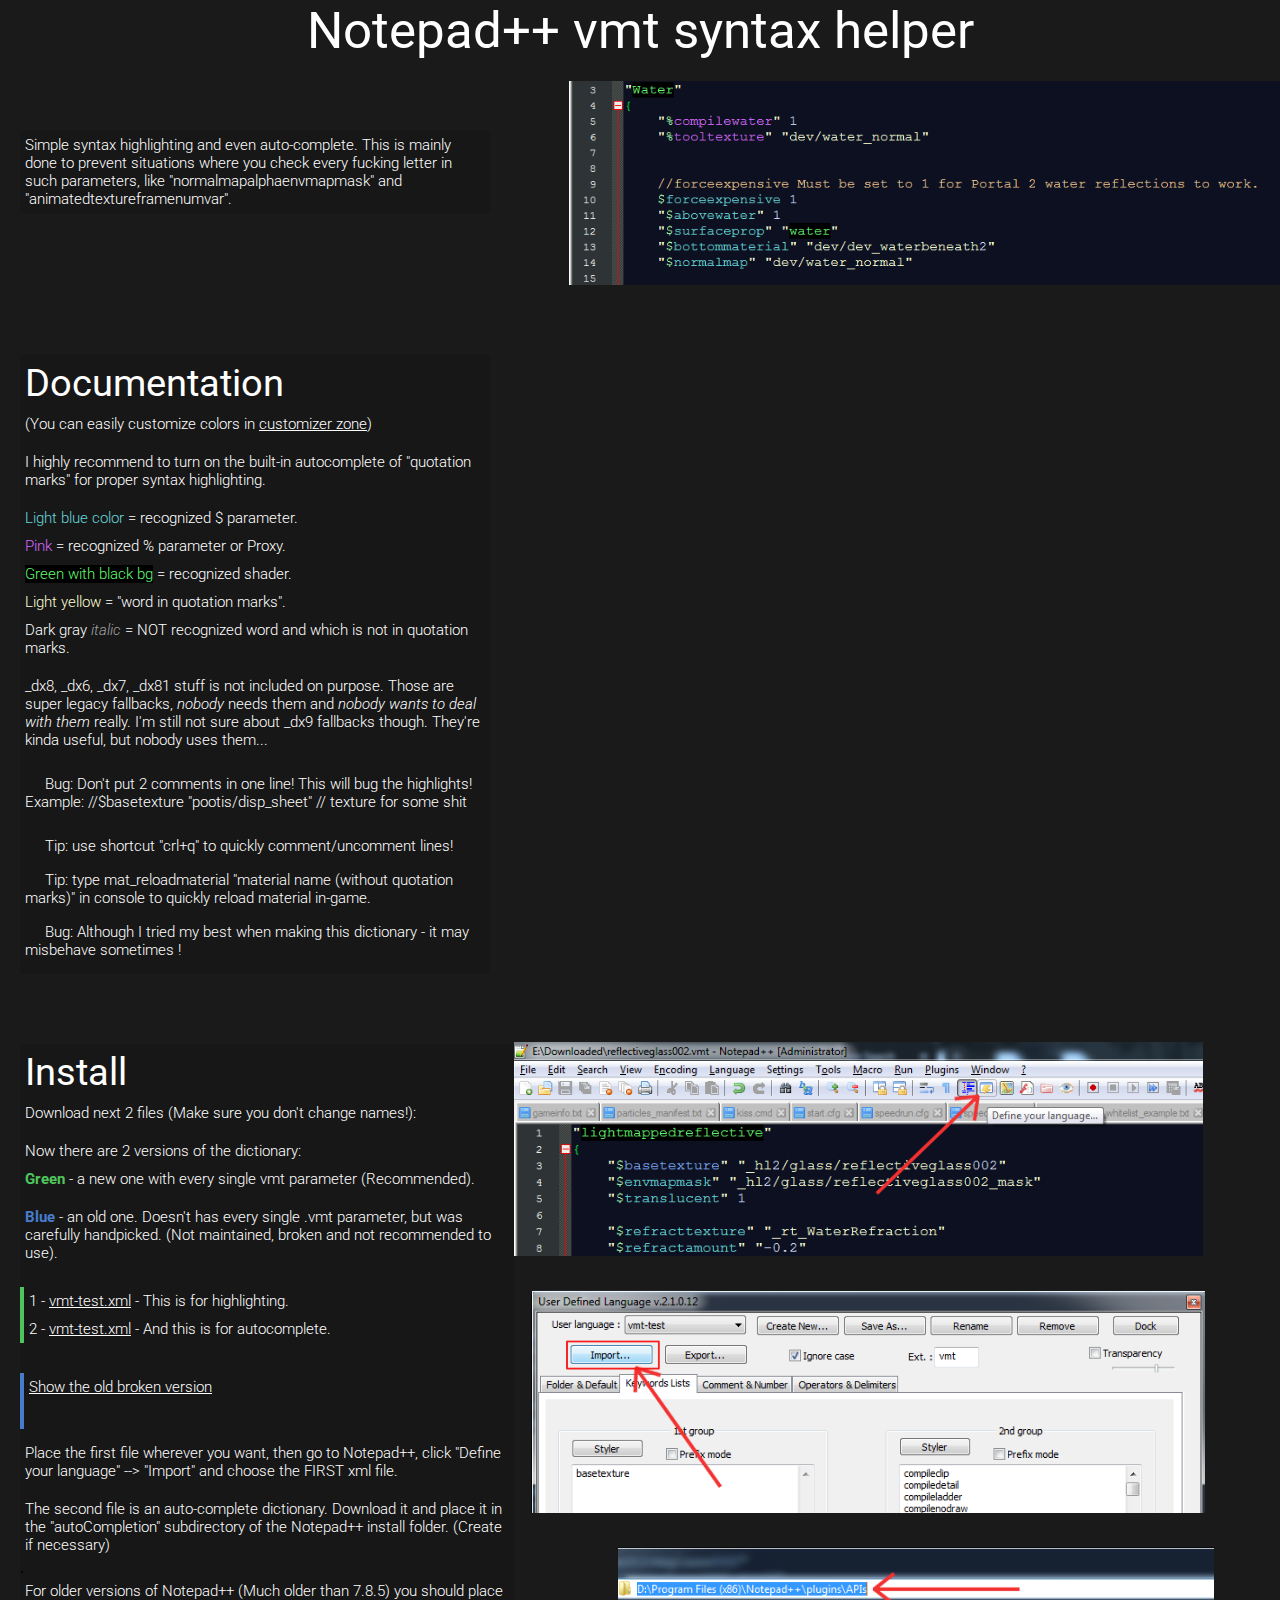
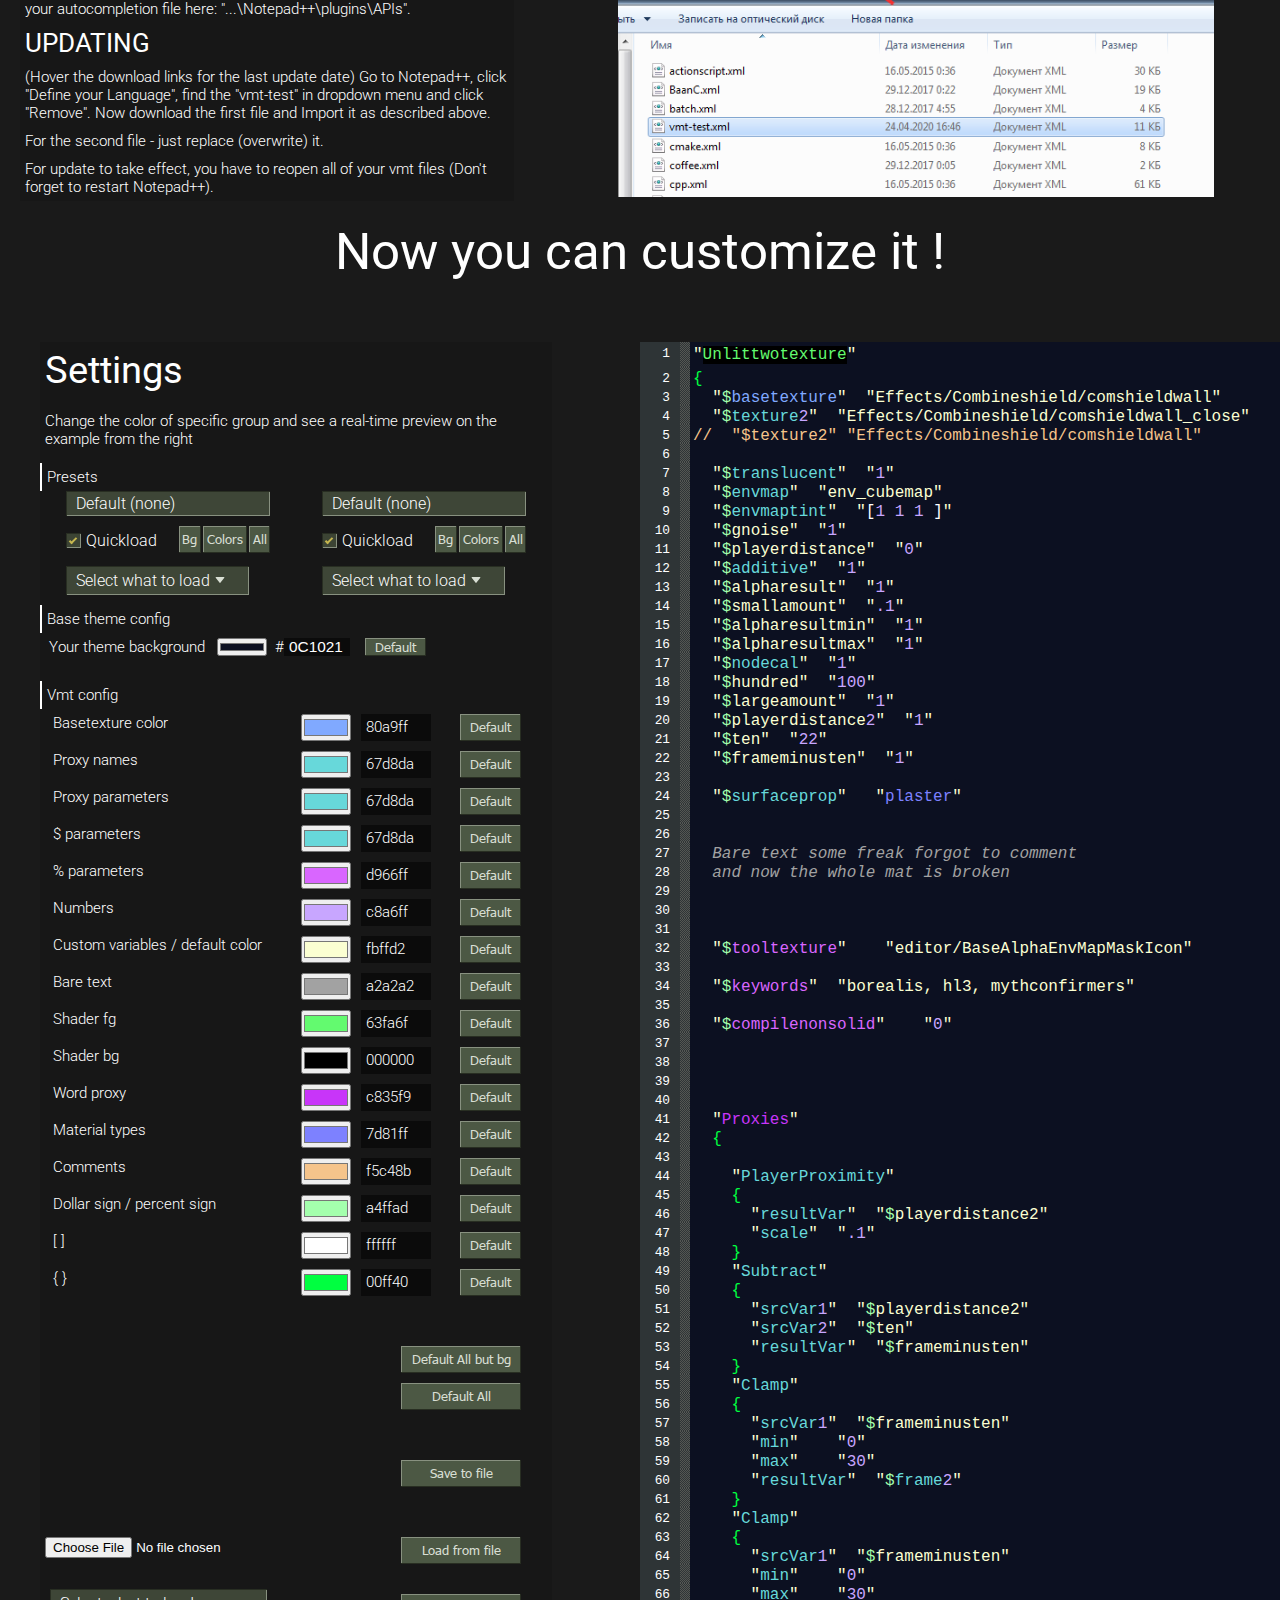
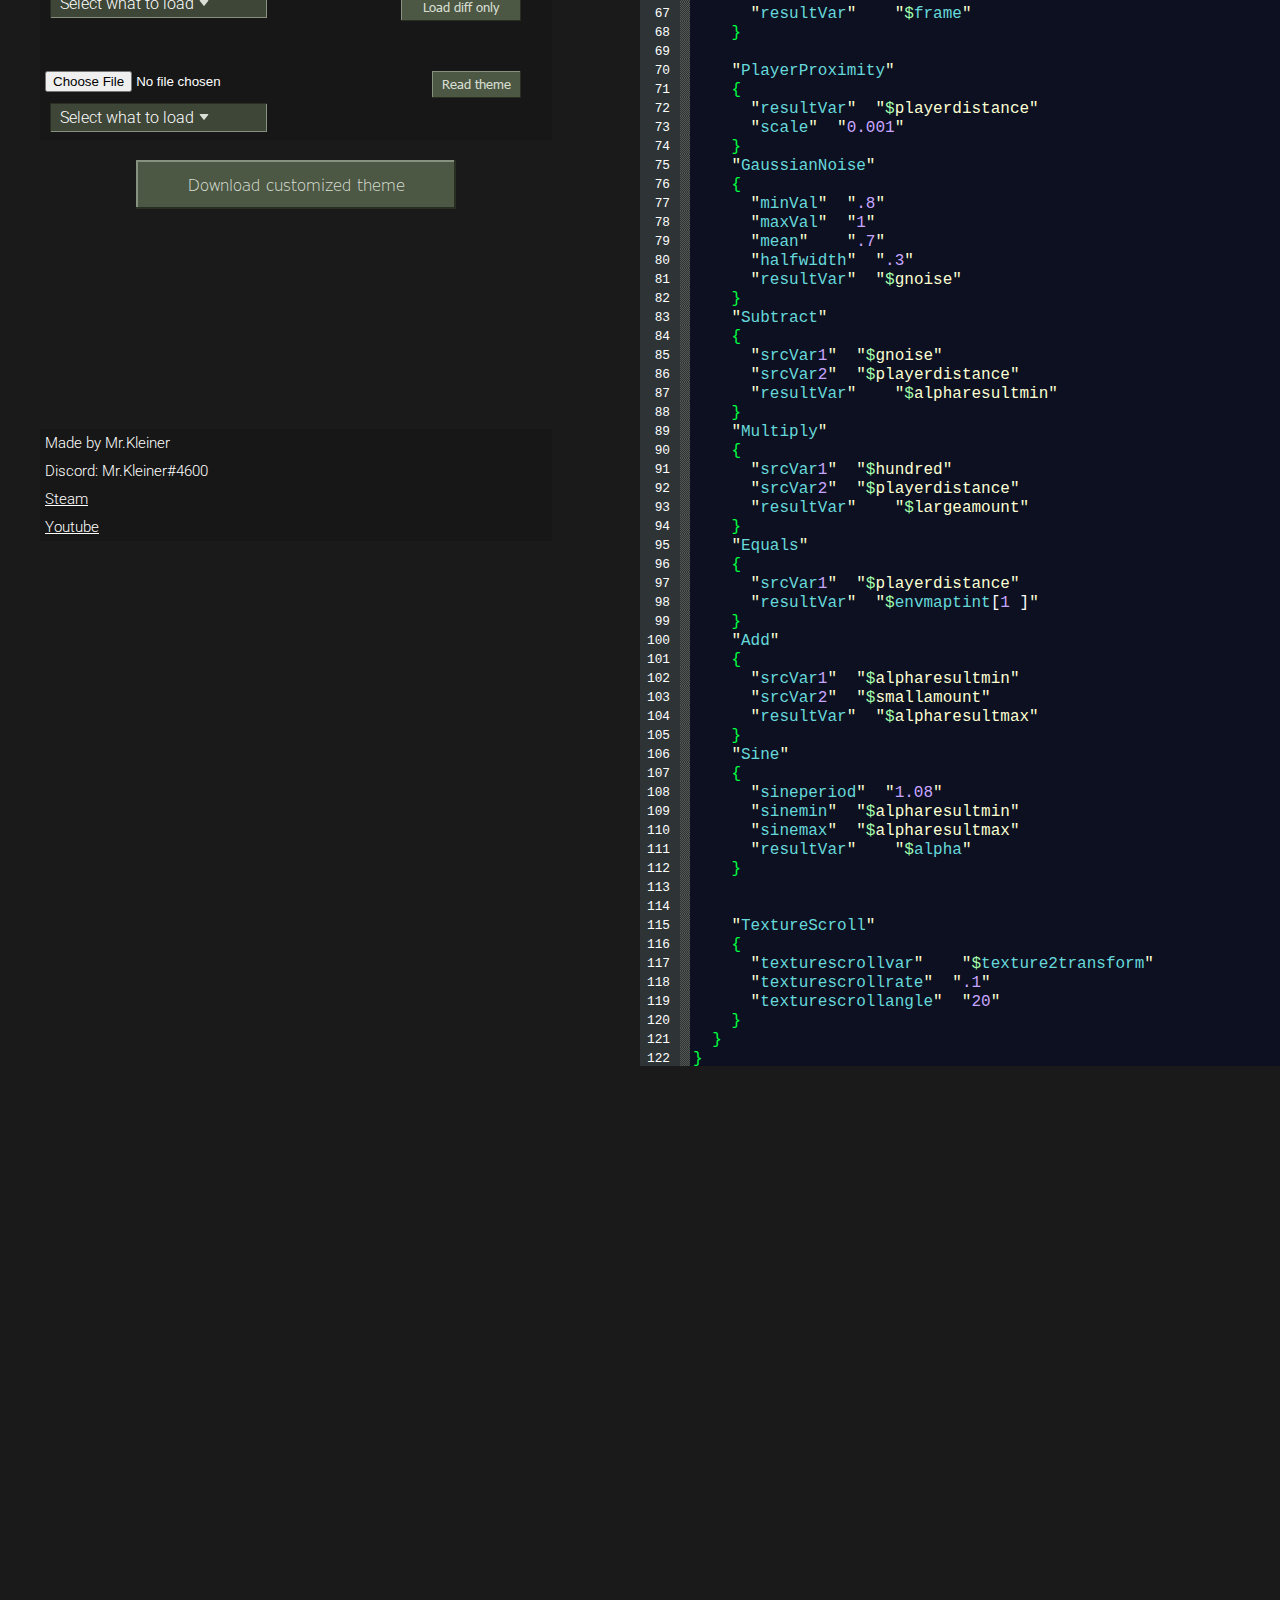
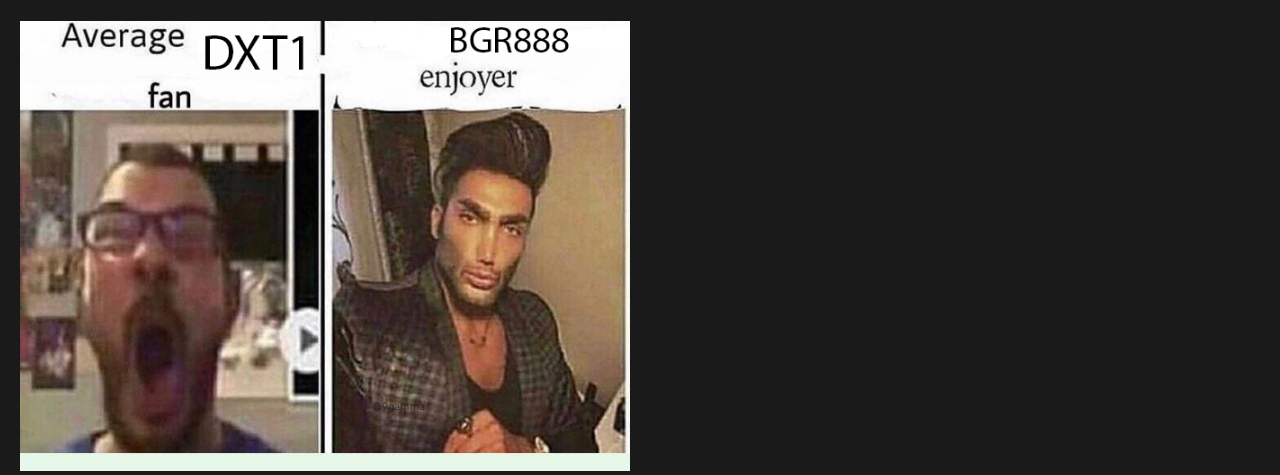
==== commit d5856ff3: "more fixes 17" ====
--- a/index.html
+++ b/index.html
@@ -75,8 +75,8 @@
 			<!-- new one -->			
 			<div class="version_sep_new">
 			
-			<p>1 - <a class="dl_new" rdate="Last update: 25-01-2020" download href="xml/new/light/vmt-test.xml" title="Last update: 25-01-2020">vmt-test.xml</a> - This is for highlighting.</p>
-			<p>2 - <a class="dl_new" download href="xml/new/auto/vmt-test.xml" title="Last update: 25-01-2020">vmt-test.xml</a> - And this is for autocomplete.</p>
+			<p>1 - <a class="dl_new" rdate="Last update: 25-01-2020" download href="xml/new/light/vmt-test.xml" title="Last update: 03-05-2021">vmt-test.xml</a> - This is for highlighting.</p>
+			<p>2 - <a class="dl_new" download href="xml/new/auto/vmt-test.xml" title="Last update: 03-05-2021">vmt-test.xml</a> - And this is for autocomplete.</p>
 			
 			</div>			
 			<!-- new one -->
@@ -89,9 +89,12 @@
 			
 			<!-- old one -->
 			<div class="version_sep_old">
-			
-			<p>1 - <a class="dl_old" download href="xml/old/light/vmt-test.xml" title="Last update: 27-11-2020">vmt-test.xml</a> - This is for highlighting.</p>
-			<p>2 - <a class="dl_old" download href="xml/old/auto/vmt-test.xml" title="Last update: 27-11-2020">vmt-test.xml</a> - And this is for autocomplete.</p>
+				<div>
+					<p><a class="dl_old dl_old_show" href="#" onclick="return false;">Show the old broken version</a></p>
+					<p><a class="dl_old dl_old_show" style="opacity: 0;"> &nbsp </a></p>
+				</div>
+				<p class="hidden_display_none dl_old_hidden">1 - <a class="dl_old" download href="xml/old/light/vmt-test.xml" title="Last update: 27-11-2020">vmt-test.xml</a> - This is for highlighting.</p>
+				<p class="hidden_display_none dl_old_hidden">2 - <a class="dl_old" download href="xml/old/auto/vmt-test.xml" title="Last update: 27-11-2020">vmt-test.xml</a> - And this is for autocomplete.</p>
 			
 			</div>
 			<!-- old one -->
@@ -214,7 +217,8 @@
 									<div class="ilist_hidden mrk_ilist_function_storage" onclick="get_preset_other_themes()"></div>
 								  <div class="mrk_ilist_dropdown ilist_hidden">
 									<div mrk_preset_path="presets/debug/discord_preset.npvmat" id="entry11" class="mrk_ilist_entry"><p class="mrk_ilist_item_p">Discord</p></div>
-
+									<!-- <div mrk_preset_path="presets/monokai.npvmat" id="entry11" class="mrk_ilist_entry"><p class="mrk_ilist_item_p">Monokai</p></div> -->
+									<div mrk_preset_path="presets/sublime_text.npvmat" id="entry11" class="mrk_ilist_entry"><p class="mrk_ilist_item_p">Sublime Text</p></div>
 									<div mrk_preset_path="presets/debug/youtube_preset.npvmat" id="entry22" class="mrk_ilist_entry"><p class="mrk_ilist_item_p">YouTube</p></div>
 									<!-- <div mrk_preset_path="presets/debug/debug_black_preset.npvmat" id="entry33" class="mrk_ilist_entry"><p class="mrk_ilist_item_p">Debug Black</p></div> -->
 									<div mrk_preset_path="presets/debug/debug_default_bboard_preset.npvmat" id="entry44" class="mrk_ilist_entry"><p class="mrk_ilist_item_p">Black Board</p></div>
@@ -223,6 +227,8 @@
 										<div class="subpanel_triangle"></div>
 										<div class="mrk_ilist_dropdown mrk_ilist_subpanel">
 											<div mrk_preset_path="presets/photoshop_2017.npvmat" id="entry44" class="mrk_ilist_entry"><p class="mrk_ilist_item_p">Photoshop 2017</p></div>
+											<div mrk_preset_path="presets/photoshop_test.npvmat" id="entry44" class="mrk_ilist_entry"><p class="mrk_ilist_item_p">Photoshop test</p></div>
+											<div mrk_preset_path="presets/monokai.npvmat" id="entry11" class="mrk_ilist_entry"><p class="mrk_ilist_item_p">Monokai</p></div>
 										</div>										
 
 									</div>
@@ -650,6 +656,16 @@
 							<!-- one dropdown row END -->  
 							
 							
+							<!-- one dropdown row START -->
+									<div class="set_single_cbox_row_part cbox_btn_ctrl">
+										<!-- <div class="test_btns"></div> -->
+										<!-- <div class="test_btns"></div> -->
+										<button id="nums_set_def_btn" class="btn_set_def cbox_btn_ctrl_btn cbox_btn_ctrl_set_all">All</button>
+										<button id="nums_set_def_btn" class="btn_set_def cbox_btn_ctrl_btn cbox_btn_ctrl_set_none">None</button>
+									</div>
+							<!-- one dropdown row END -->  
+							
+							
 								</div>
 							  
 							  
@@ -1006,6 +1022,15 @@
 											</div>
 											<p class="cbox_label">{   }</p>
 										</div>
+									</div>
+							<!-- one dropdown row END -->  
+							
+							<!-- one dropdown row START -->
+									<div class="set_single_cbox_row_part cbox_btn_ctrl">
+										<!-- <div class="test_btns"></div> -->
+										<!-- <div class="test_btns"></div> -->
+										<button id="nums_set_def_btn" class="btn_set_def cbox_btn_ctrl_btn cbox_btn_ctrl_set_all">All</button>
+										<button id="nums_set_def_btn" class="btn_set_def cbox_btn_ctrl_btn cbox_btn_ctrl_set_none">None</button>
 									</div>
 							<!-- one dropdown row END -->  
 							
@@ -1703,6 +1728,15 @@
 									</div>
 							<!-- one dropdown row END -->  
 							
+							<!-- one dropdown row START -->
+									<div class="set_single_cbox_row_part cbox_btn_ctrl">
+										<!-- <div class="test_btns"></div> -->
+										<!-- <div class="test_btns"></div> -->
+										<button id="nums_set_def_btn" class="btn_set_def cbox_btn_ctrl_btn cbox_btn_ctrl_set_all">All</button>
+										<button id="nums_set_def_btn" class="btn_set_def cbox_btn_ctrl_btn cbox_btn_ctrl_set_none">None</button>
+									</div>
+							<!-- one dropdown row END -->  
+							
 							
 								</div>
 							  
@@ -2093,6 +2127,16 @@
 										</div>
 									</div>
 							<!-- one dropdown row END -->  
+							
+							<!-- one dropdown row START -->
+									<div class="set_single_cbox_row_part cbox_btn_ctrl">
+										<!-- <div class="test_btns"></div> -->
+										<!-- <div class="test_btns"></div> -->
+										<button id="nums_set_def_btn" class="btn_set_def cbox_btn_ctrl_btn cbox_btn_ctrl_set_all">All</button>
+										<button id="nums_set_def_btn" class="btn_set_def cbox_btn_ctrl_btn cbox_btn_ctrl_set_none">None</button>
+									</div>
+							<!-- one dropdown row END -->  
+							
 								</div>
 							  
 							  
@@ -2220,6 +2264,7 @@
 	<script src="./ilist_api.js"></script>
 	<script src="./preset_reader/preset_reader.js"></script>
 	<script src="./preset_reader/preset_reader_other_themes.js"></script>
+	<script src="./shorties.js"></script>
 	
 
 
--- a/style.css
+++ b/style.css
@@ -1442,7 +1442,7 @@
 	width: 100%;
 	height: 100%;
 	background: none;
-	/* z-index: 50; */
+	z-index: 50;
 }
 
 
@@ -1840,3 +1840,66 @@
 
 
 
+
+
+/* =================================== */
+
+
+/* Add more control to the checkboxes */
+
+
+/* =================================== */
+
+
+
+.cbox_btn_ctrl
+{
+	display: flex;
+	justify-content: space-around;
+	padding: 15px 0px 10px 0px;
+}
+
+
+.cbox_btn_ctrl .btn_set_def
+{
+	margin: 0px;
+	height: 27px;
+}
+
+
+
+
+
+
+
+
+
+
+
+
+
+
+
+
+
+
+
+
+
+
+
+
+
+
+
+
+
+
+
+
+
+
+
+
+
+
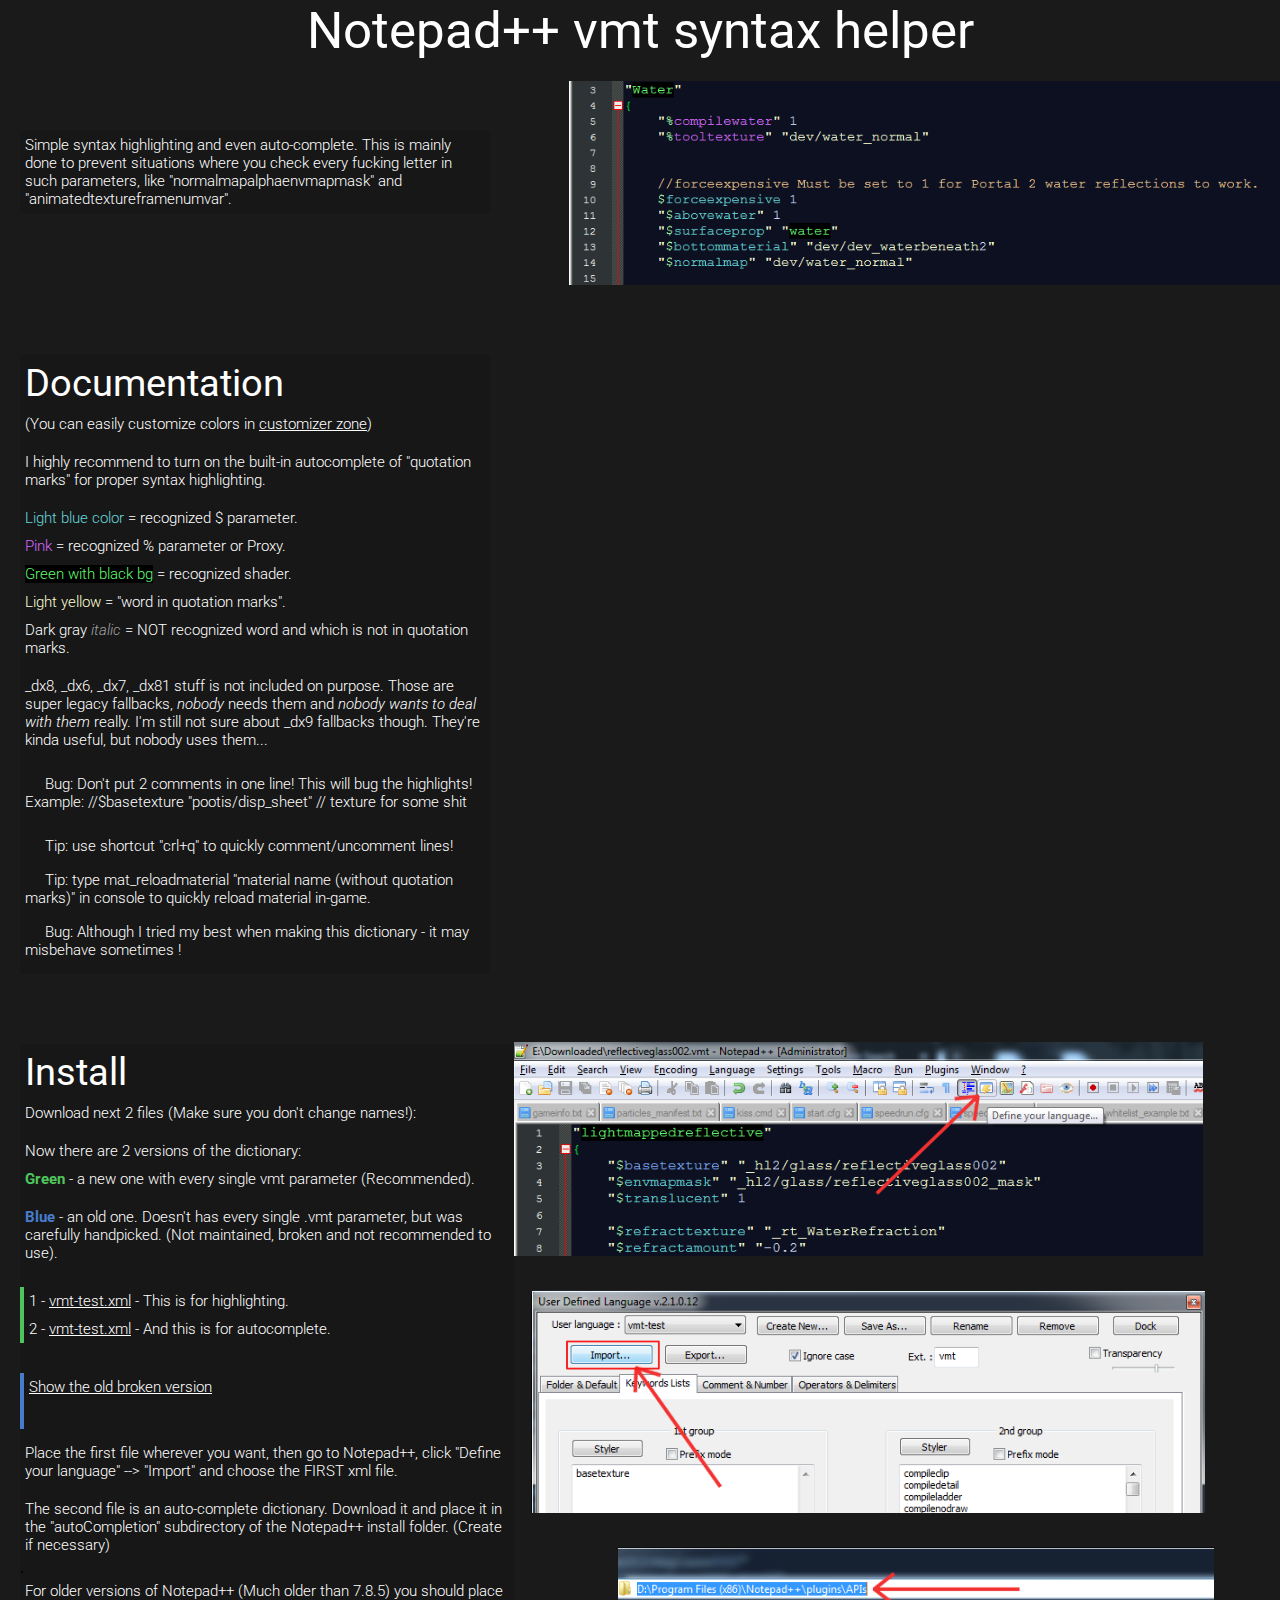
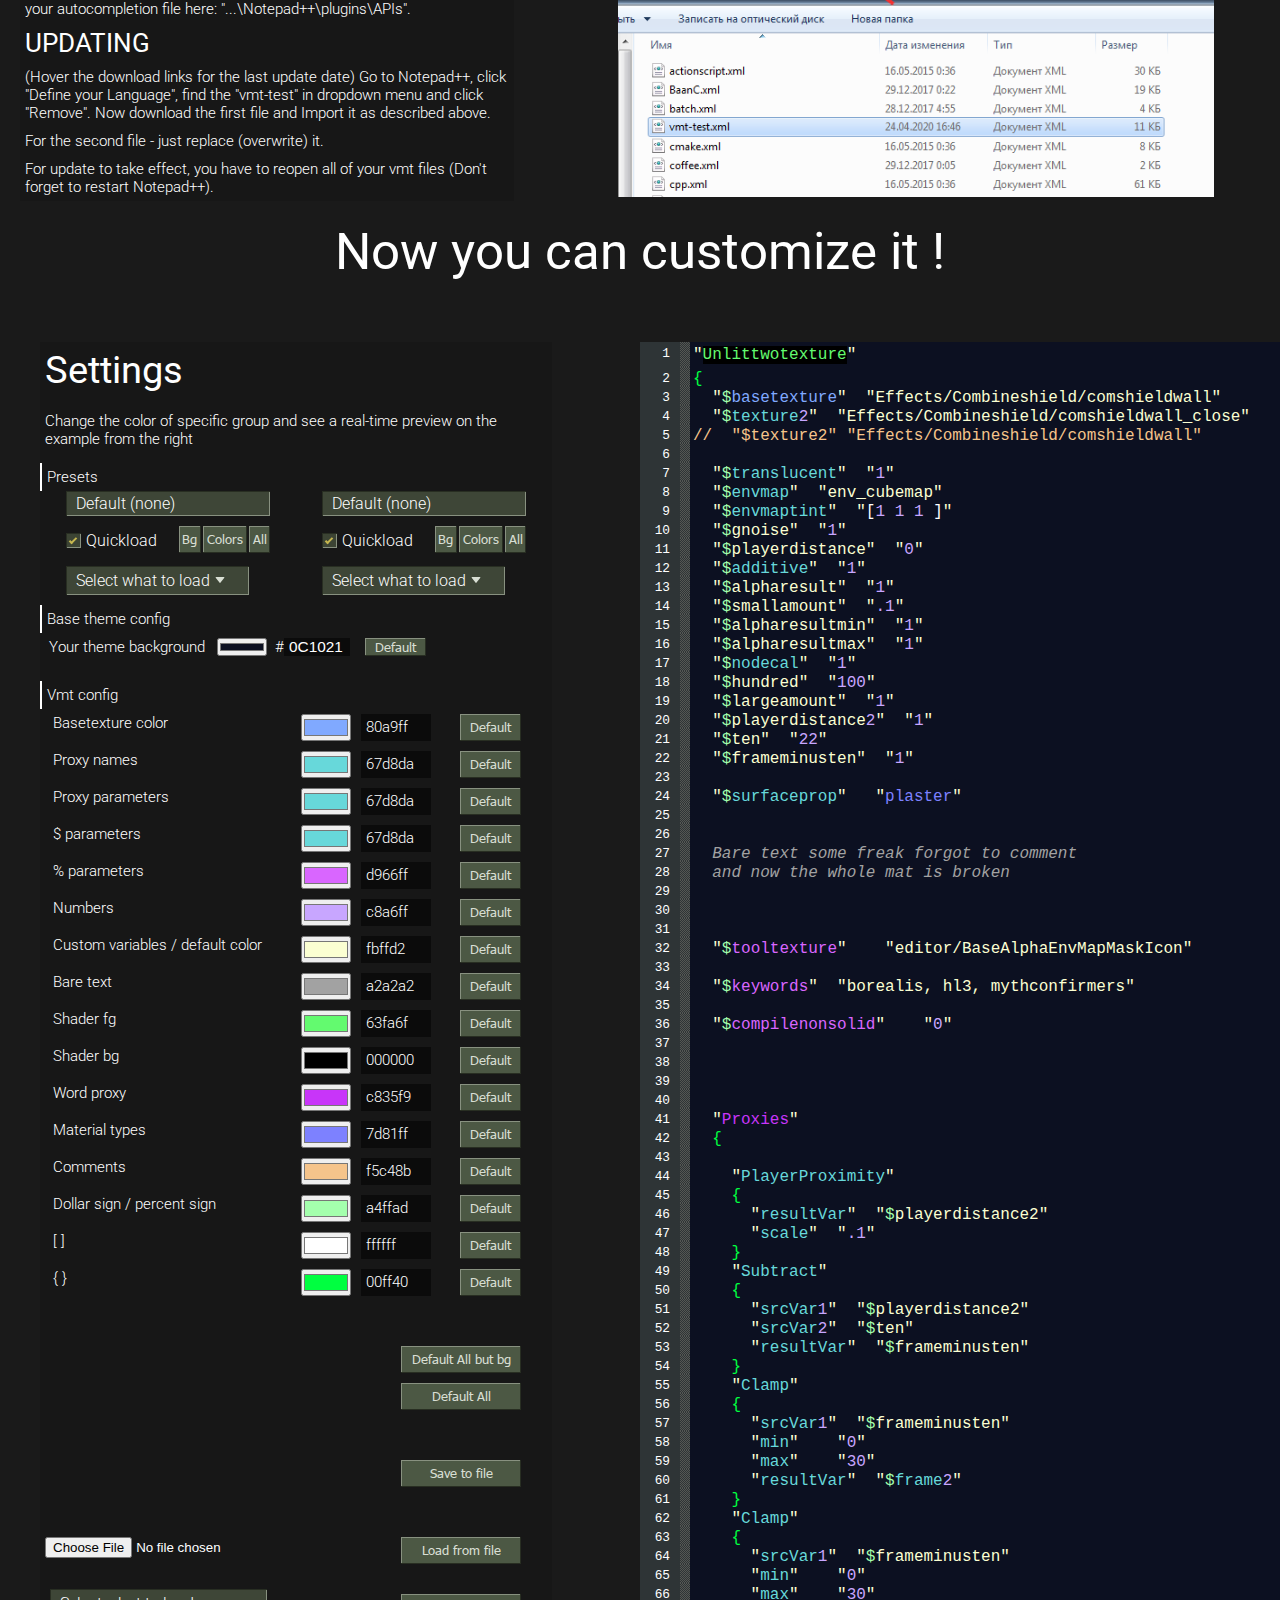
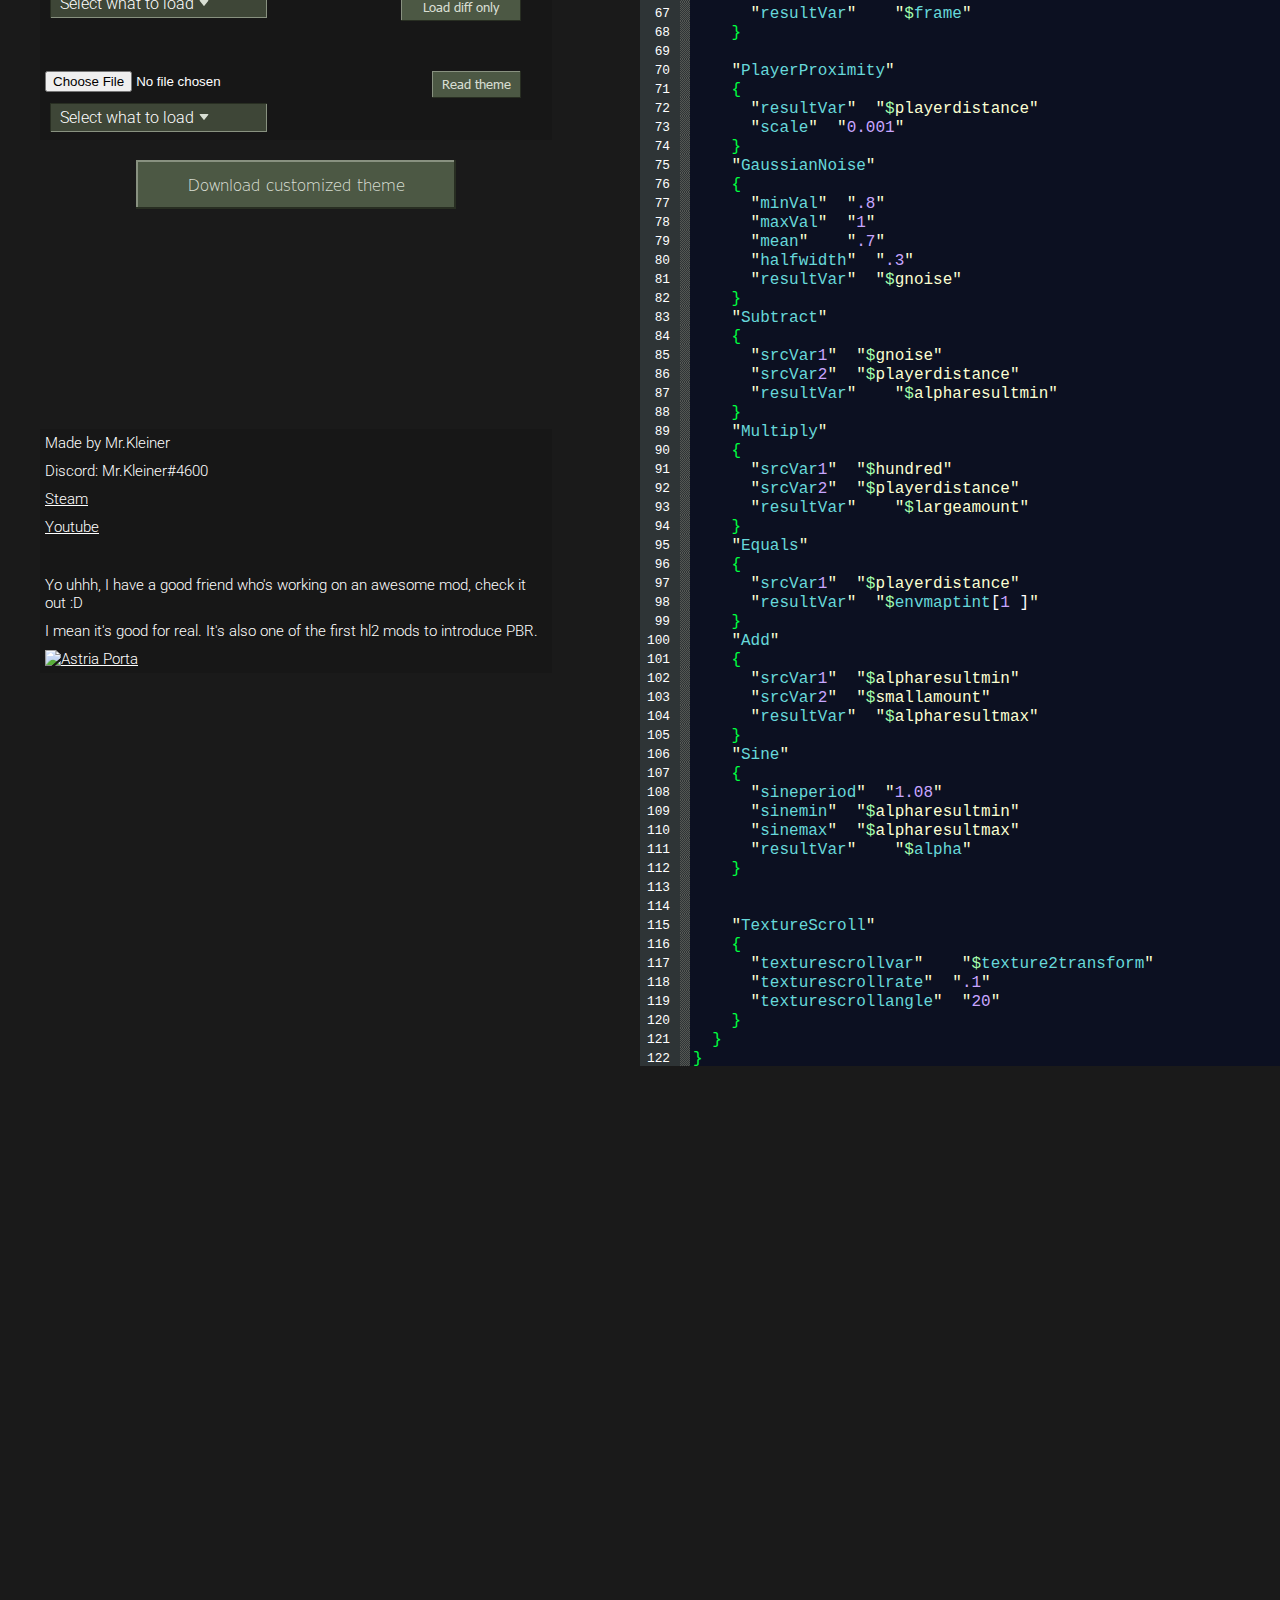
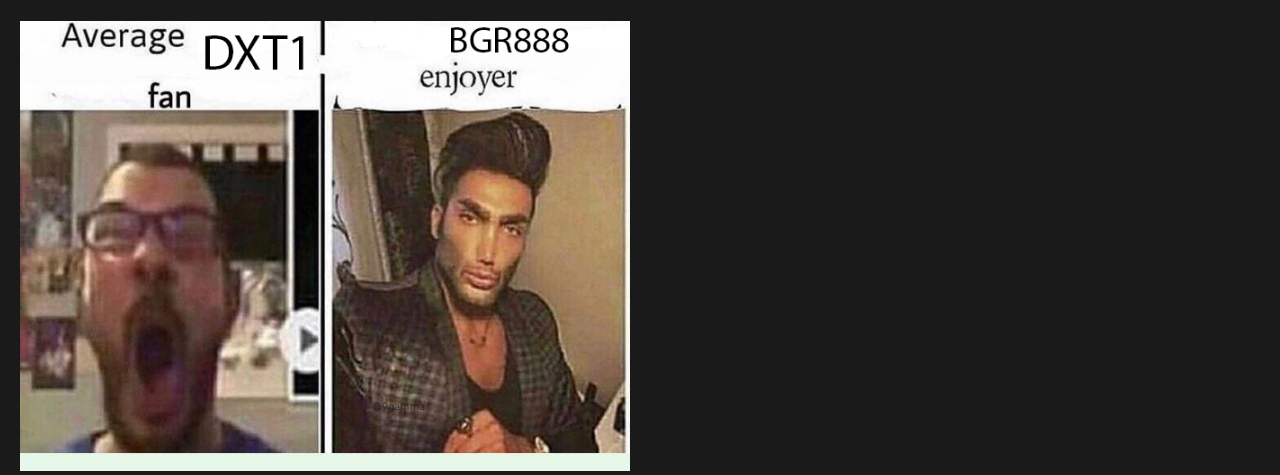
==== commit 6bb71744: "added useful links" ====
--- a/index.html
+++ b/index.html
@@ -2190,6 +2190,14 @@
 					<p>Discord: Mr.Kleiner#4600</p>
 					<p><a class="mby" href="https://steamcommunity.com/id/MrKleiner/">Steam</a></p>
 					<p><a class="mby" href="https://www.youtube.com/channel/UCf3yhp-R8S3ZEn882PJUYiA">Youtube</a></p>
+					<p></p>
+					<p></p>
+					<p></p>
+					<p>Yo uhhh, I have a good friend who's working on an awesome mod, check it out :D</p>
+					<p>I mean it's good for real. It's also one of the first hl2 mods to introduce PBR.</p>
+					<p><a href="https://www.moddb.com/mods/astria-porta" title="View Astria Porta on Mod DB"><img src="https://button.moddb.com/popularity/medium/mods/43405.png" alt="Astria Porta"></a></p>
+					
+					
 				
 				</div>
 				
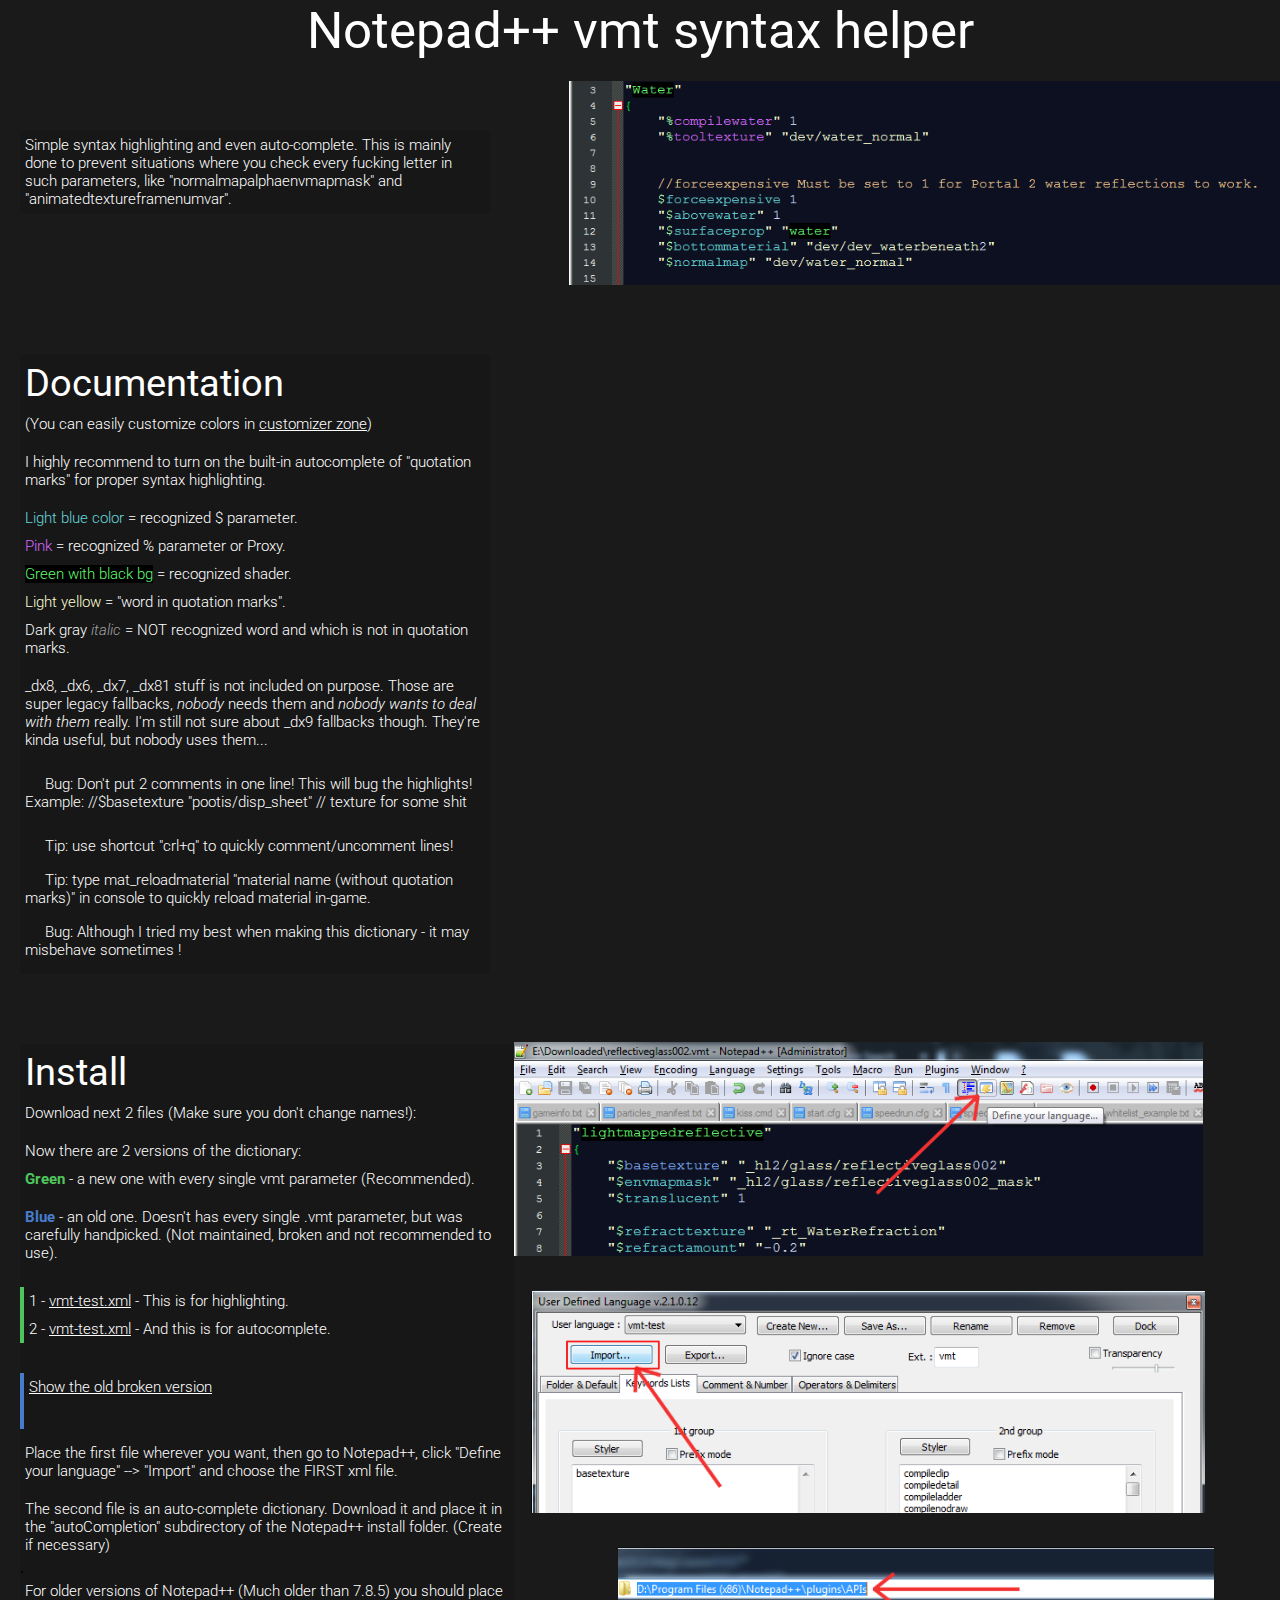
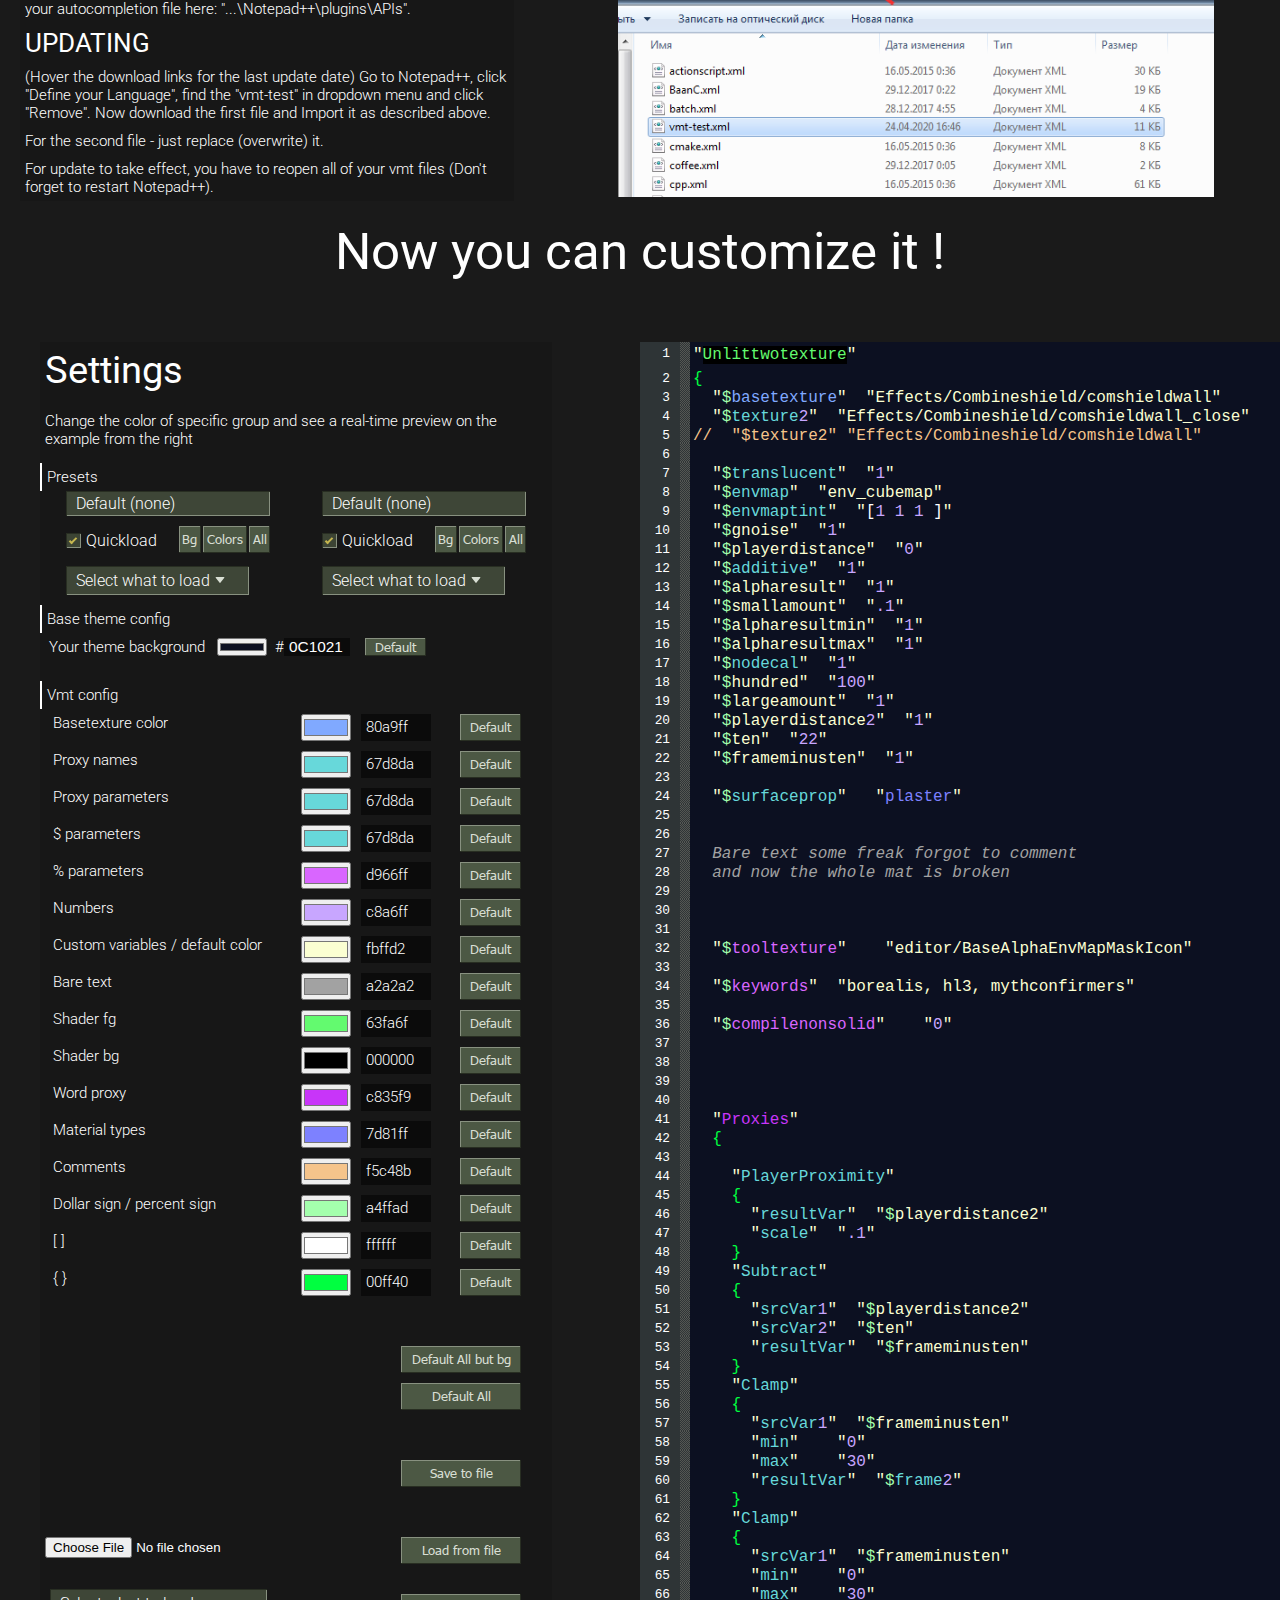
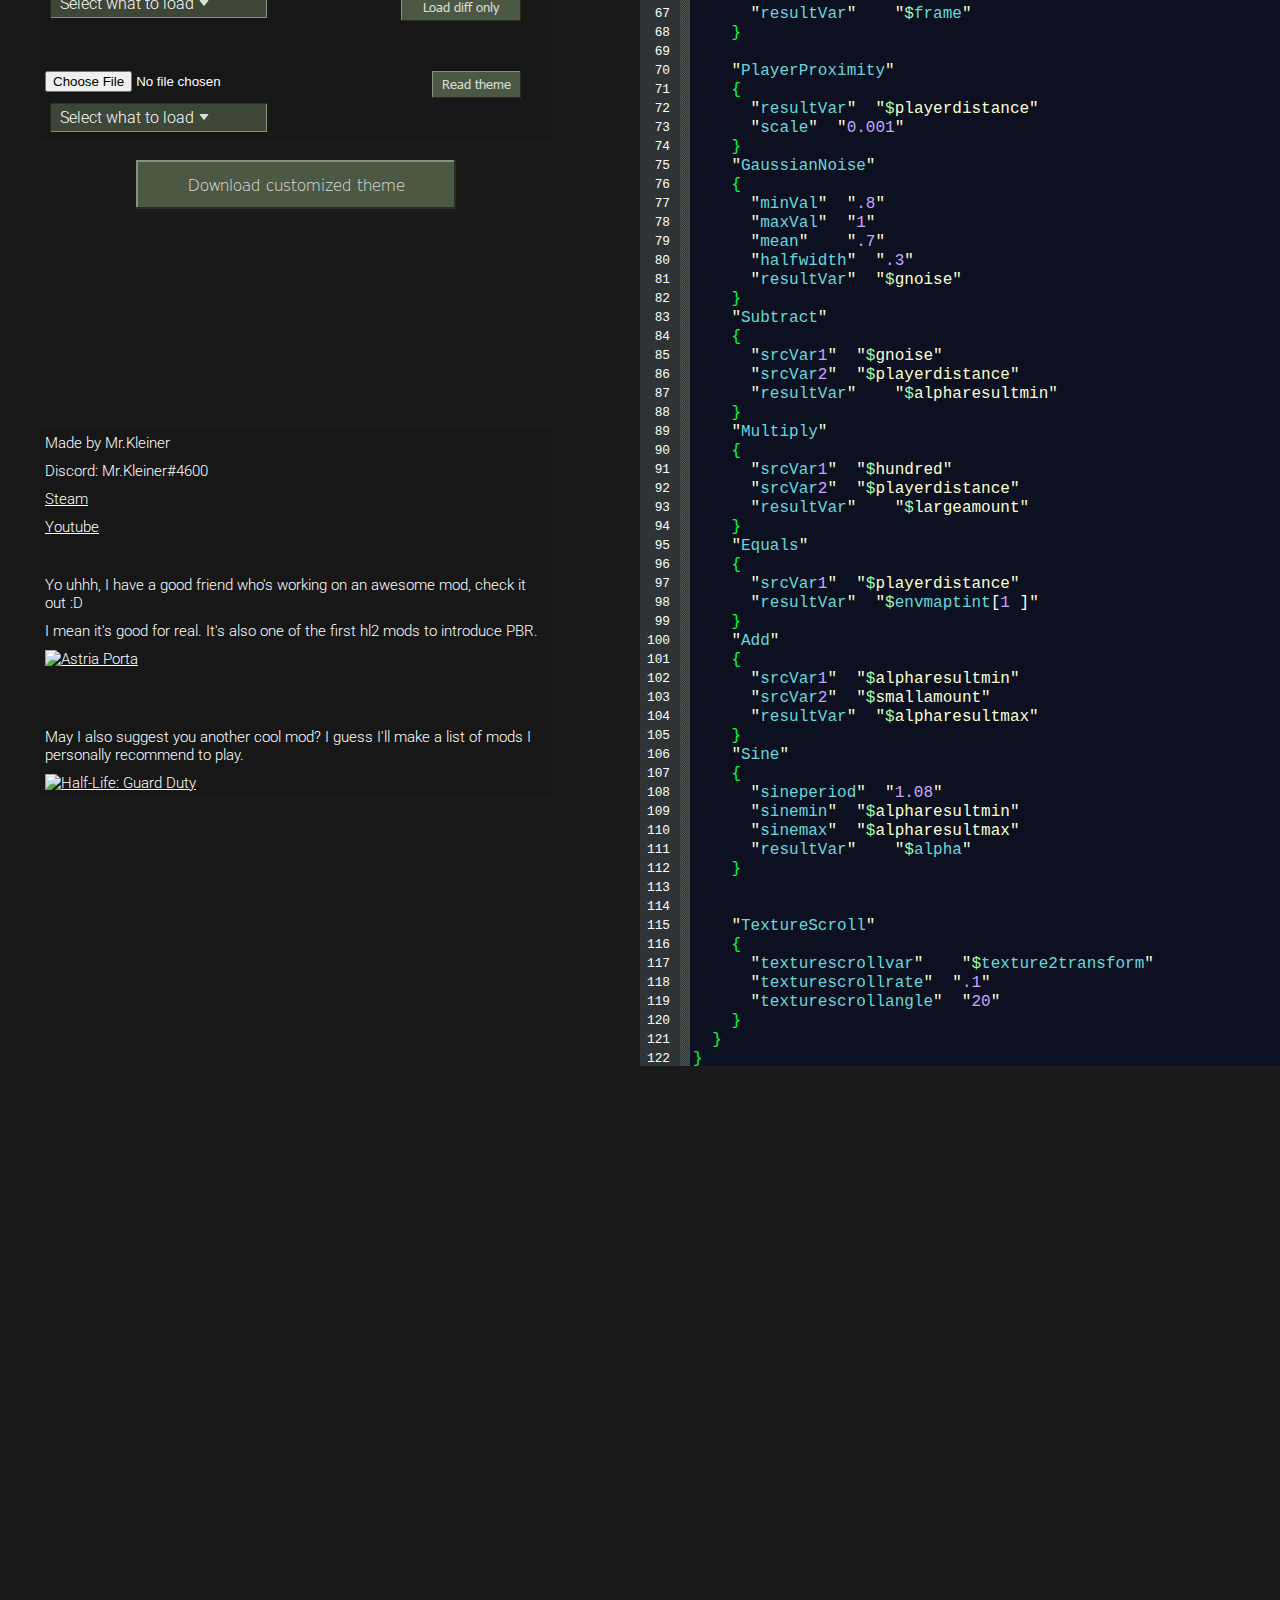
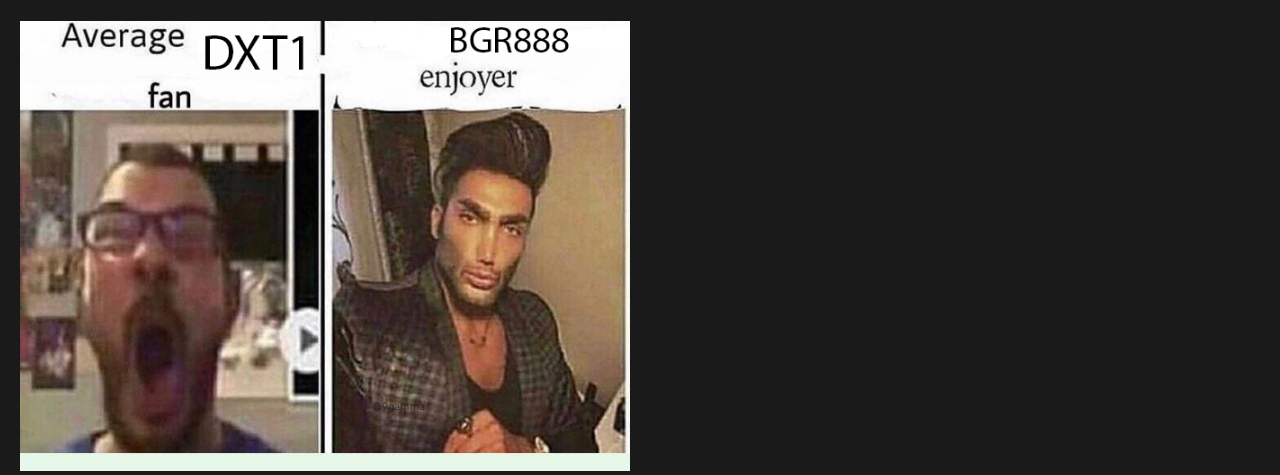
==== commit 81e7dd6f: "added another cool mod" ====
--- a/index.html
+++ b/index.html
@@ -2196,6 +2196,14 @@
 					<p>Yo uhhh, I have a good friend who's working on an awesome mod, check it out :D</p>
 					<p>I mean it's good for real. It's also one of the first hl2 mods to introduce PBR.</p>
 					<p><a href="https://www.moddb.com/mods/astria-porta" title="View Astria Porta on Mod DB"><img src="https://button.moddb.com/popularity/medium/mods/43405.png" alt="Astria Porta"></a></p>
+					<!-- <p></p> -->
+					<p></p>
+					<p></p>
+					<p></p>
+					<p></p>
+					<p></p>
+					<p>May I also suggest you another cool mod? I guess I'll make a list of mods I personally recommend to play.</p>
+					<p><a href="https://www.moddb.com/mods/half-life-guard-duty" title="View Half-Life: Guard Duty on Mod DB"><img src="https://button.moddb.com/popularity/medium/mods/41985.png" alt="Half-Life: Guard Duty"></a></p>
 					
 					
 				
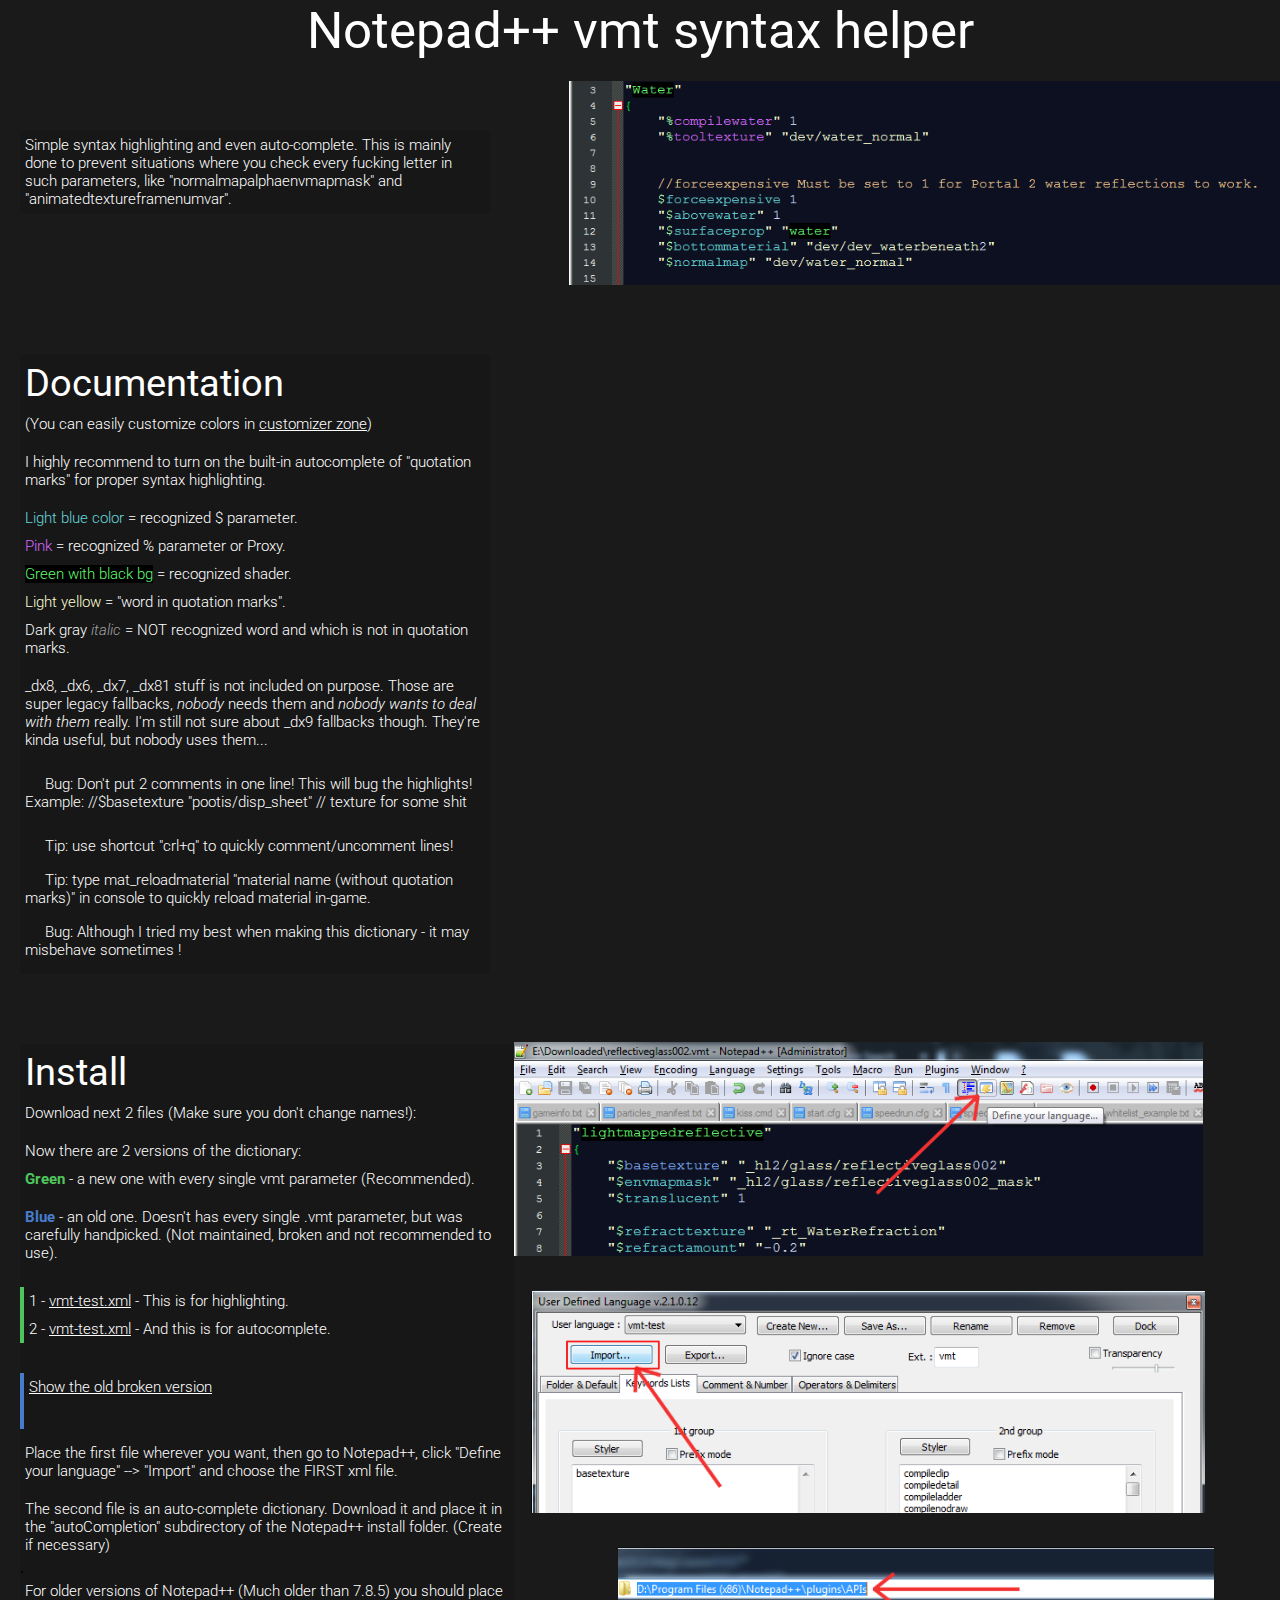
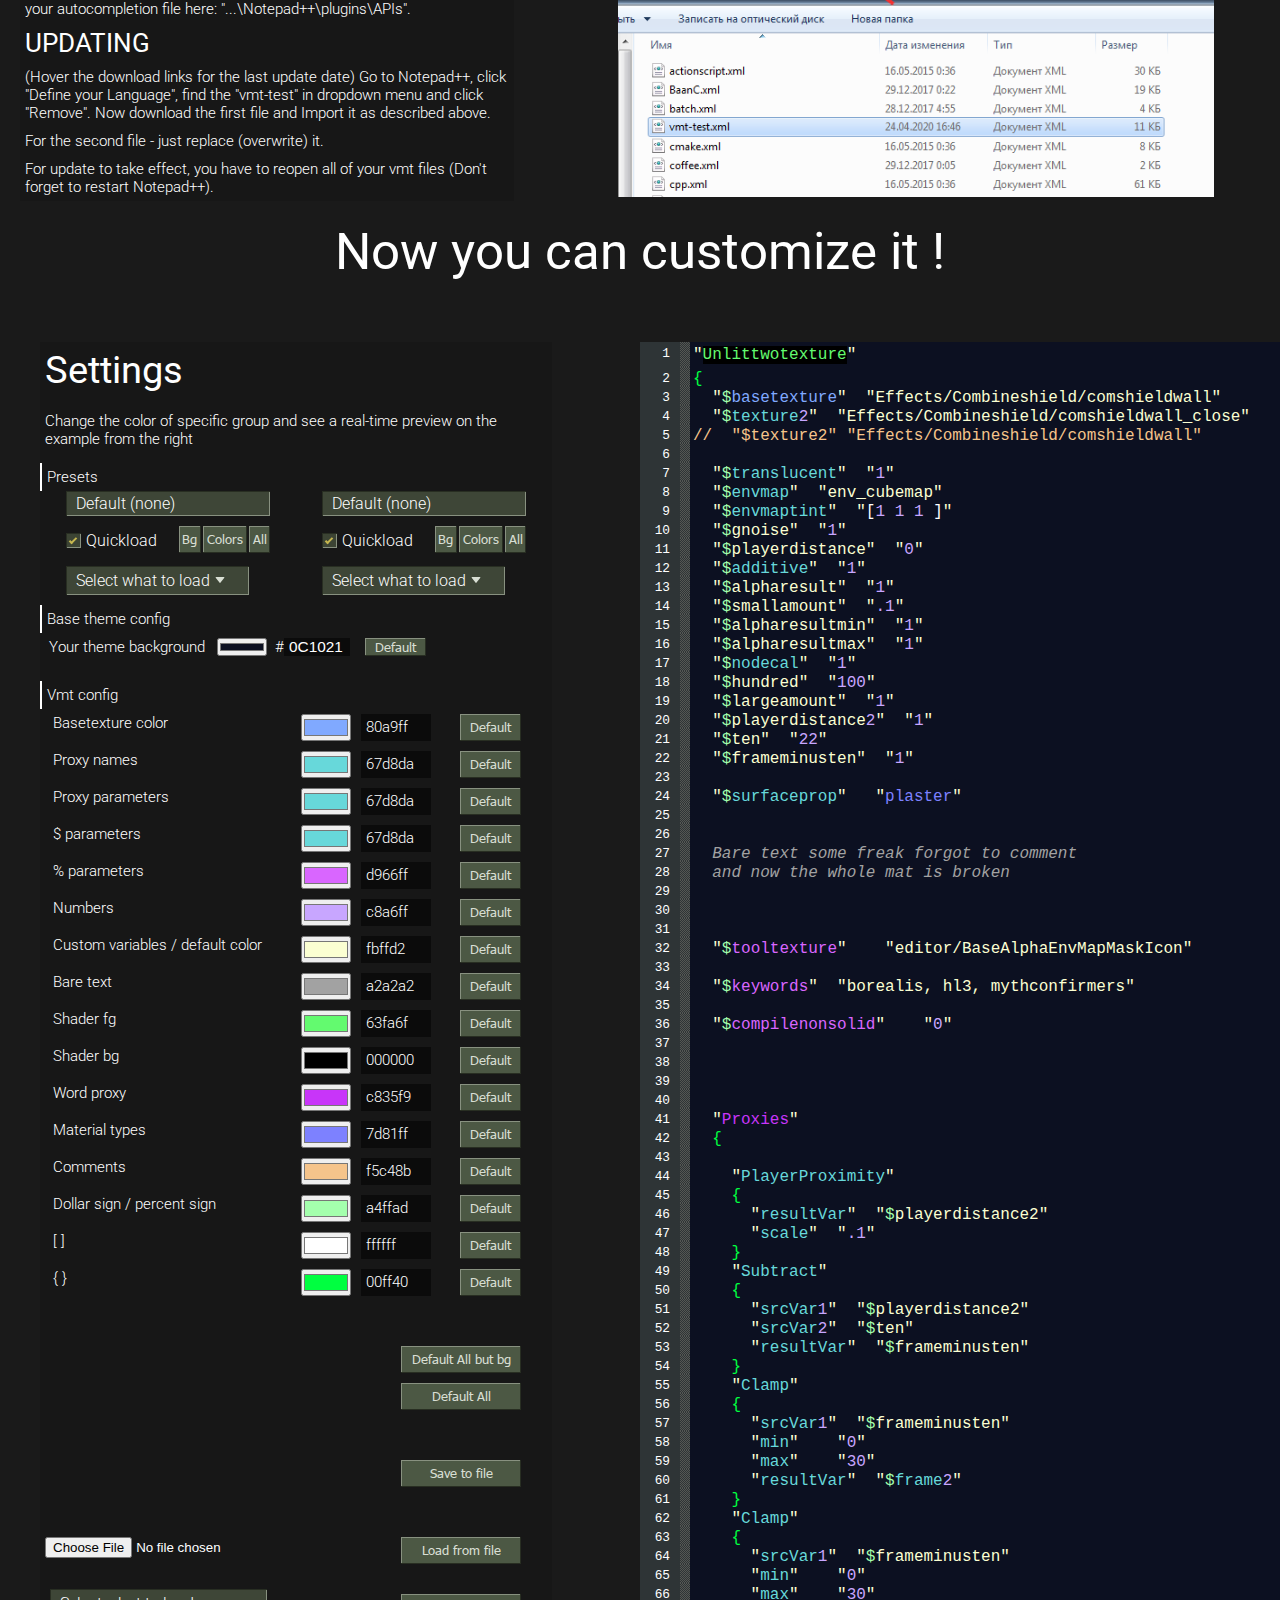
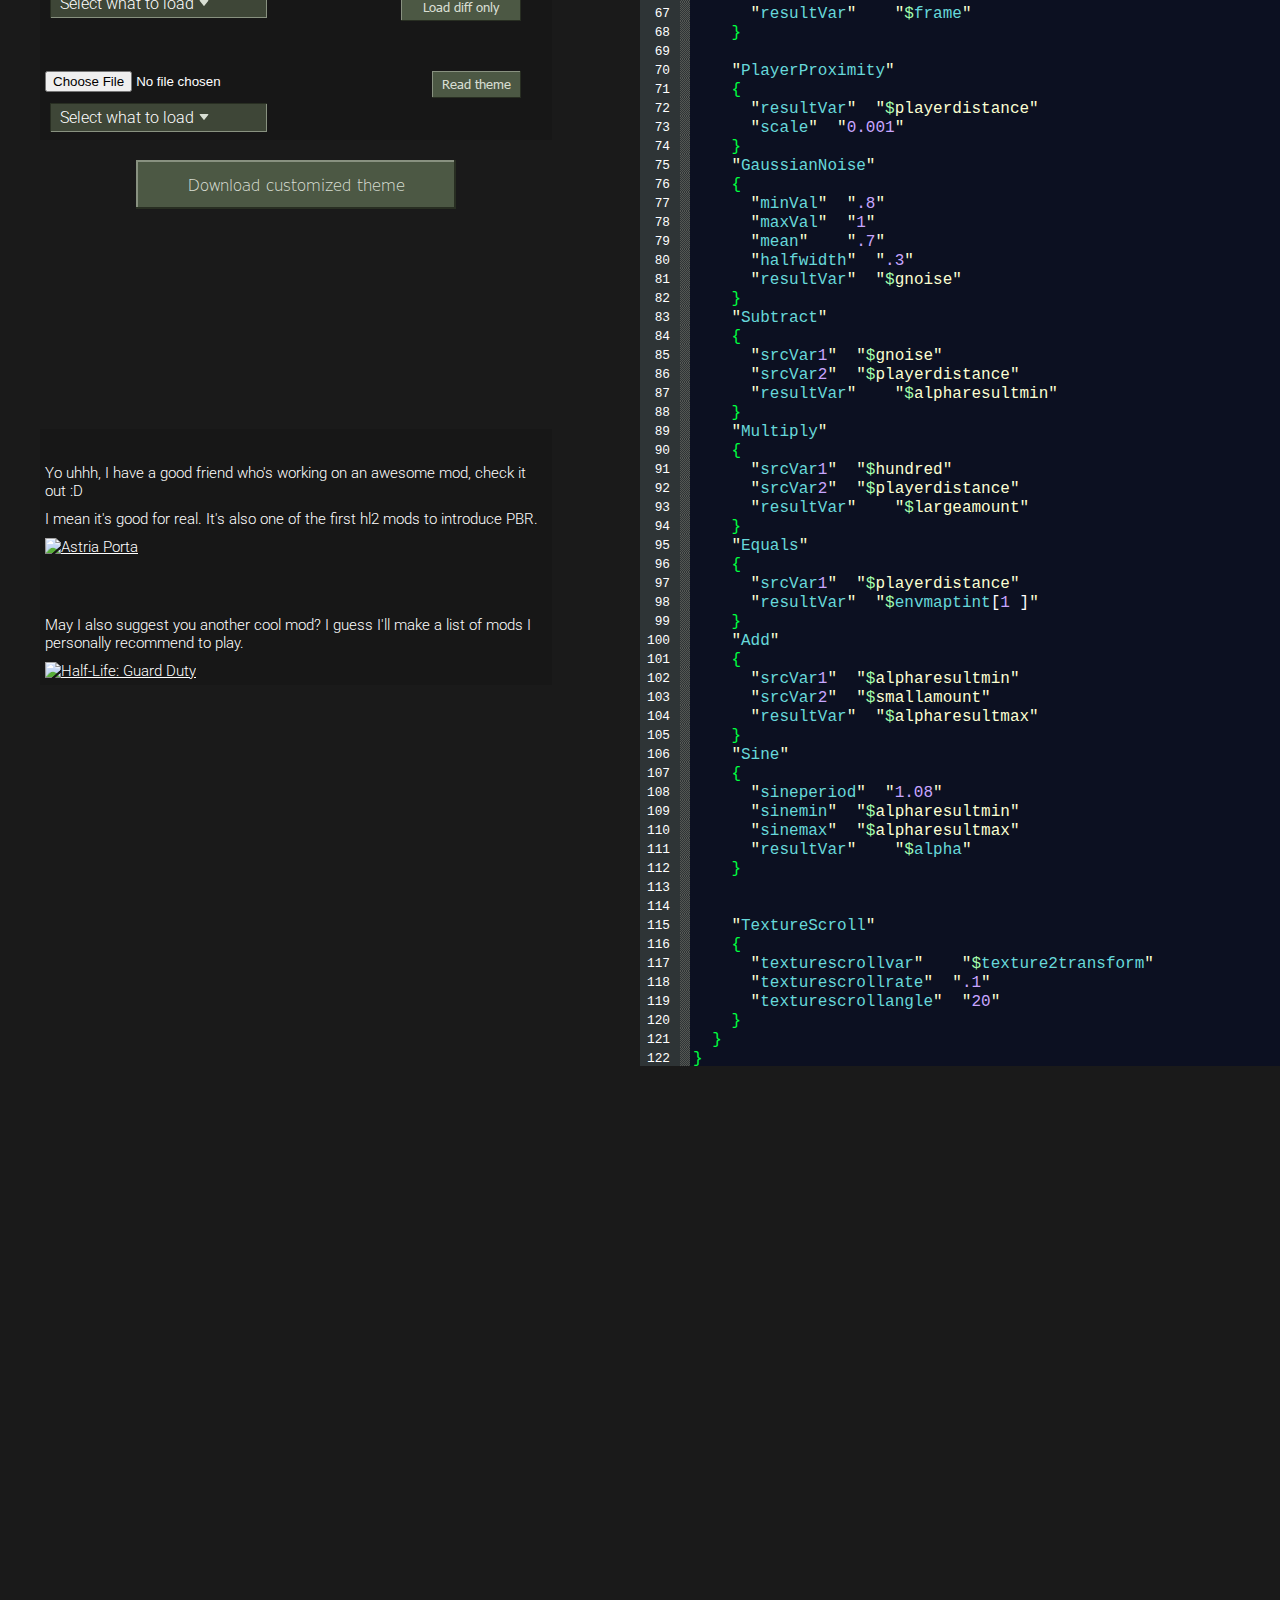
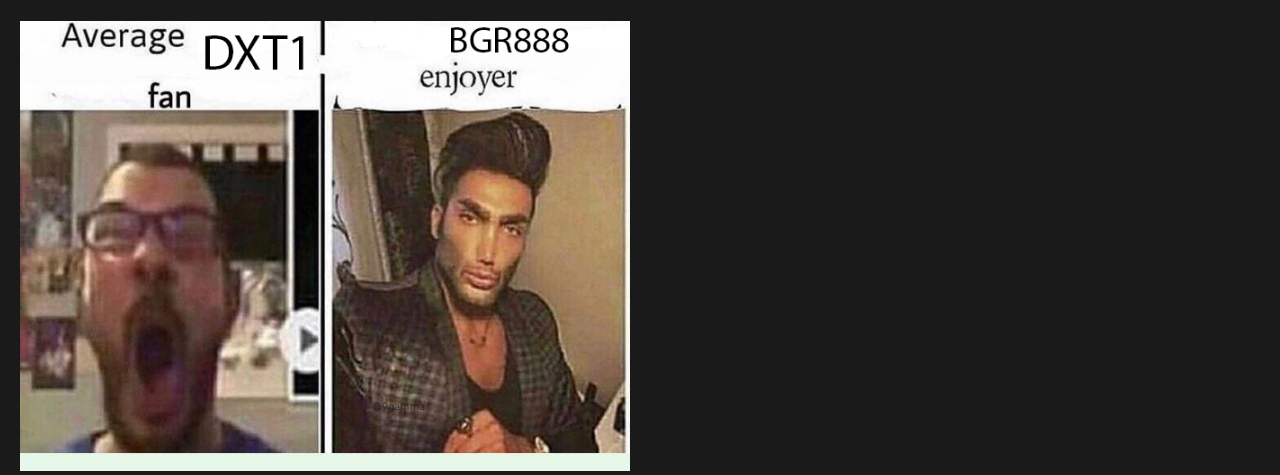
==== commit cf34805d: "update scripts" ====
--- a/index.html
+++ b/index.html
@@ -2186,10 +2186,6 @@
 				
 				<div class="madeby">
 				
-					<p>Made by Mr.Kleiner</p>
-					<p>Discord: Mr.Kleiner#4600</p>
-					<p><a class="mby" href="https://steamcommunity.com/id/MrKleiner/">Steam</a></p>
-					<p><a class="mby" href="https://www.youtube.com/channel/UCf3yhp-R8S3ZEn882PJUYiA">Youtube</a></p>
 					<p></p>
 					<p></p>
 					<p></p>
